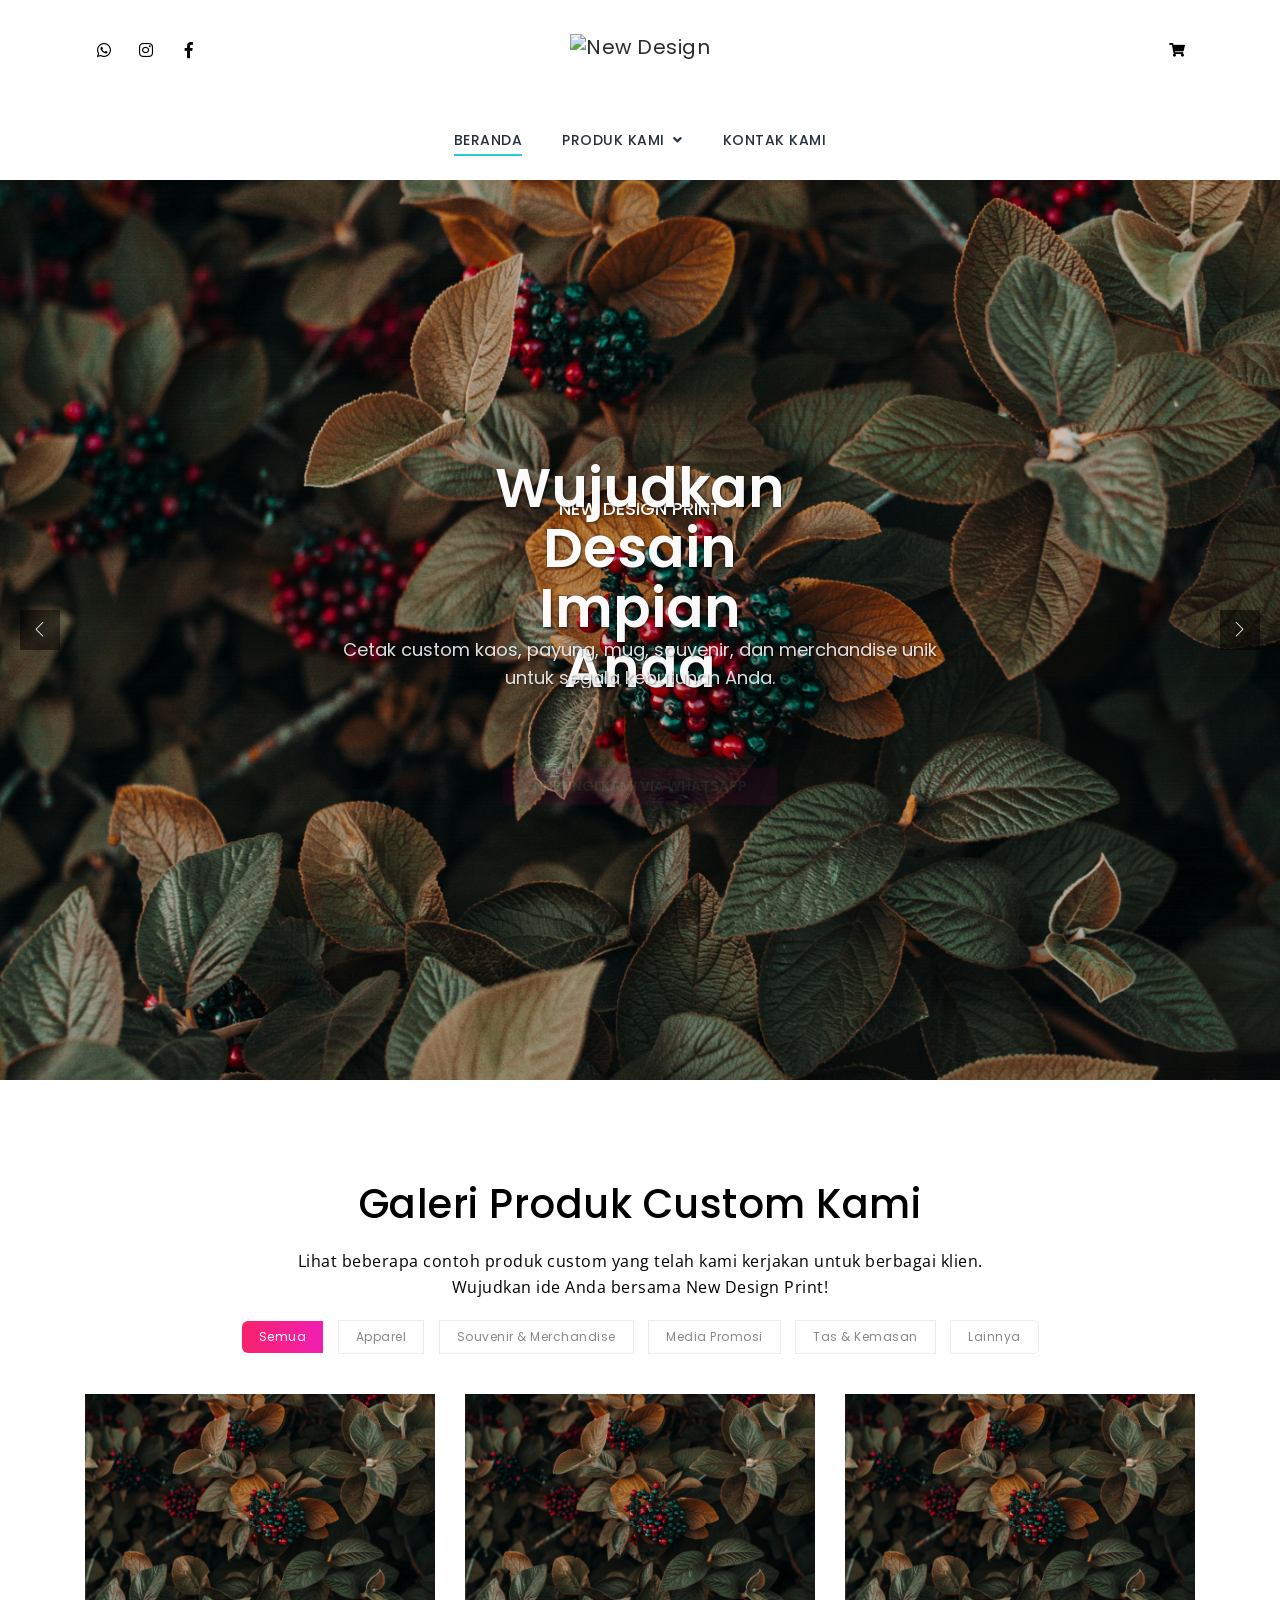
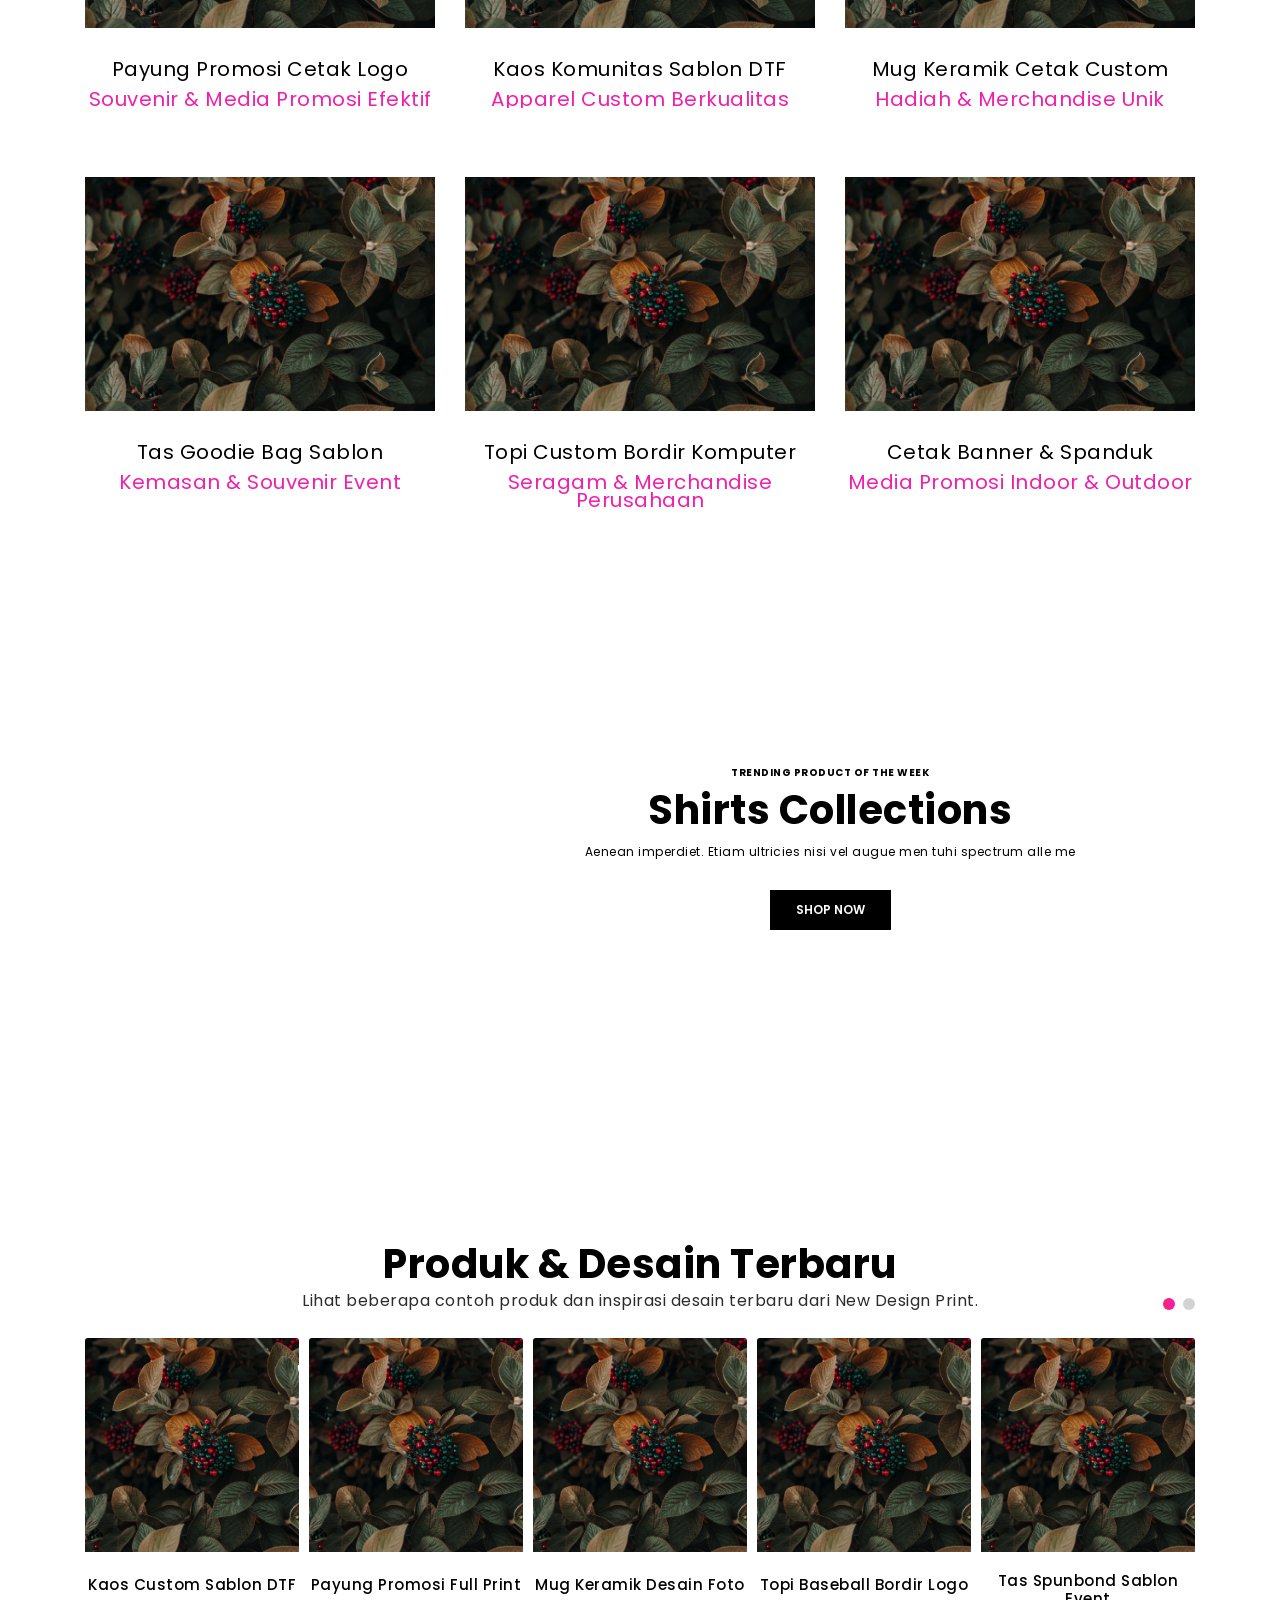
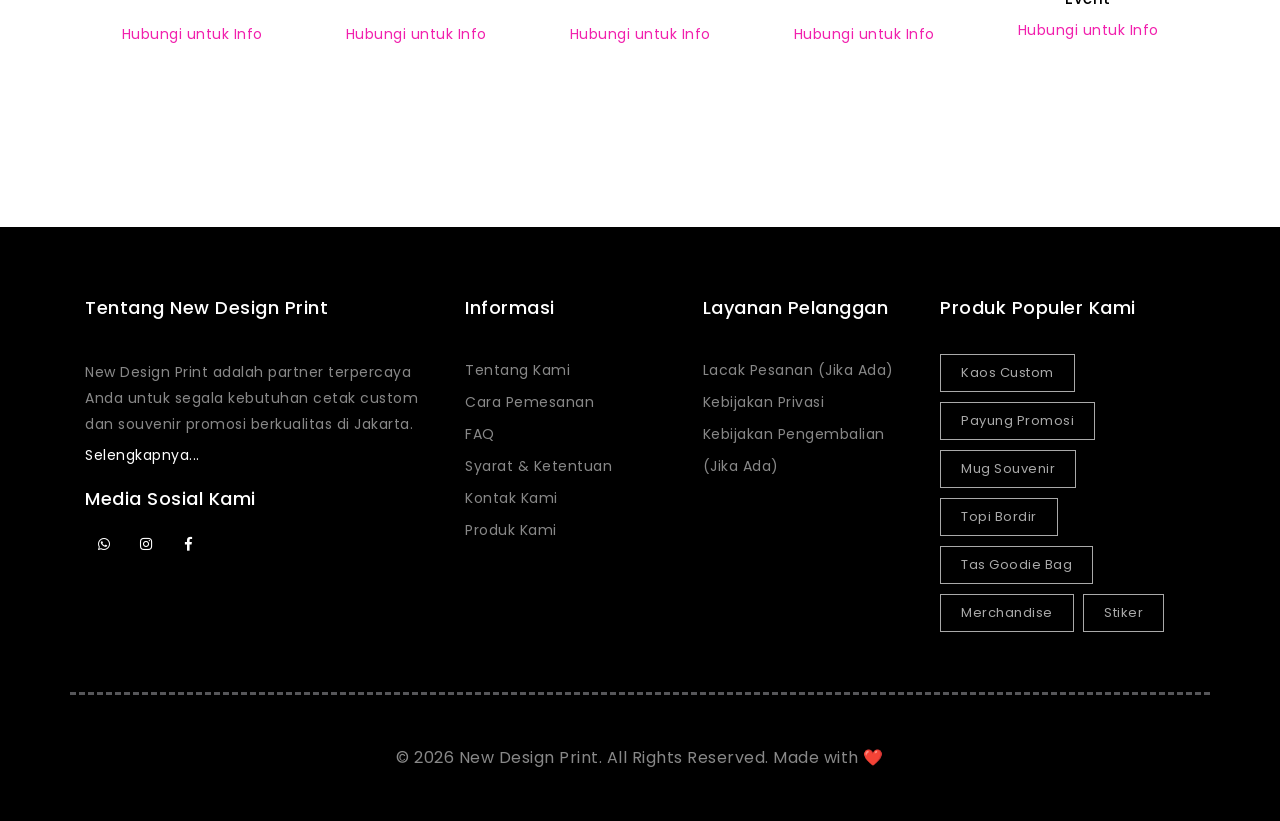
==== index.html @ c44d50d8 "d" ====
<!DOCTYPE html>
<html lang="en">
  <head>
    <!-- Meta Tags -->
    <meta charset="utf-8" />
    <meta
      content="width=device-width, initial-scale=1, shrink-to-fit=no"
      name="viewport"
    />
    <!-- Author -->
    <meta name="author" content="Themes Industry" />
    <!-- description -->
    <meta
      name="description"
      content="MegaOne is a highly creative, modern, visually stunning and Bootstrap responsive multipurpose studio and portfolio HTML5 template with 8 ready home page demos."
    />
    <!-- keywords -->
    <meta
      name="keywords"
      content="Creative, modern, clean, bootstrap responsive, html5, css3, portfolio, blog, studio, templates, multipurpose, one page, corporate, start-up, studio, branding, designer, freelancer, carousel, parallax, photography, studio, masonry, grid, faq"
    />
    <!-- Page Title -->
    <title>Women Store | MegaOne HTML5 Template</title>
    <!-- Favicon -->
    <link rel="icon" href="shop/img/favicon.ico" />
    <!-- Bundle -->
    <link rel="stylesheet" href="vendor/css/bundle.min.css" />
    <!-- Plugin Css -->
    <link rel="stylesheet" href="vendor/css/jquery.fancybox.min.css" />
    <link rel="stylesheet" href="vendor/css/owl.carousel.min.css" />
    <link rel="stylesheet" href="vendor/css/swiper.min.css" />
    <link rel="stylesheet" href="vendor/css/cubeportfolio.min.css" />
    <link rel="stylesheet" href="vendor/css/wow.css" />
    <link rel="stylesheet" href="vendor/css/LineIcons.min.css" />
    <link rel="stylesheet" href="shop/css/nouislider.min.css" />
    <link rel="stylesheet" href="shop/css/range-slider.css" />
    <!-- Slider Setting Css  -->
    <link rel="stylesheet" href="shop/css/settings.css" />
    <!-- Mega Menu  -->
    <link rel="stylesheet" href="shop/css/megamenu.css" />
    <!-- StyleSheet  -->
    <link rel="stylesheet" href="shop/css/style.css" />
    <!-- Custom Css  -->
    <link rel="stylesheet" href="shop/css/custom.css" />
  </head>
  <body>
    <a class="scroll-top-arrow" href="javascript:void(0);"
      ><i class="fa fa-angle-up"></i
    ></a>

    <!--START LOADER-->
    <div class="loader1">
      <div class="loader-inner">
        <div id="preloader">
          <div id="loader"></div>
        </div>
      </div>
    </div>
    <!--END LOADER-->

    <!-- START HEADER NAVIGATION -->
    <div class="header-area">
      <div class="container">
        <div class="row upper-nav">
          <div class="col-3 nav-icon pt-3">
            <ul class="social-icons-simple text-left">
              <li>
                <a
                  href="https://wa.me/+6285156615269"
                  target="_blank"
                  class="whatsapp-bg-hvr"
                  ><i class="fab fa-whatsapp" aria-hidden="true"></i
                ></a>
              </li>
              <li>
                <a
                  href="LINK_INSTAGRAM_ANDA"
                  target="_blank"
                  class="instagram-bg-hvr"
                  ><i class="fab fa-instagram" aria-hidden="true"></i
                ></a>
              </li>
              <li>
                <a
                  href="LINK_FACEBOOK_ANDA"
                  target="_blank"
                  class="facebook-bg-hvr"
                  ><i class="fab fa-facebook-f" aria-hidden="true"></i
                ></a>
              </li>
            </ul>
          </div>
          <div class="col-6 text-center nav-logo pt-3">
            <a href="../index.html" class="navbar-brand"
              ><img
                src="../img/logo-new-design-print.png"
                alt="New Design Print Logo"
                style="max-height: 50px"
            /></a>
          </div>

          <div
            class="col-3 nav-utility text-right d-flex justify-content-end align-items-center pt-3"
          >
            <div class="manage-icons d-inline-block">
              <ul>
                <!-- <li class="d-inline-block">
                  <a
                    id="add_search_box"
                    href="javascript:void(0);"
                    title="Cari Produk"
                    ><i class="fas fa-search search-sidebar-hover"></i
                  ></a>
                </li> -->
                <li class="d-inline-block mini-menu-card" id="mini-menu-card">
                  <a
                    class="nav-link collapsePagesSideMenu"
                    data-toggle="collapse"
                    href="#sideNavPages4"
                    title="Lihat Pesanan Anda"
                  >
                    <i
                      style="font-size: 0.875rem"
                      class="fas fa-shopping-cart"
                    ></i>
                  </a>
                  <div
                    id="sideNavPages4"
                    class="collapse sideNavPages shopping-cart"
                  >
                    <i class="fas fa-caret-up mini-cart-caret"></i>
                    <div class="mini-cart-header text-left">
                      <h4>Ringkasan Pesanan Custom</h4>
                    </div>
                    <div class="mini-cart-body">
                      <div class="inner-card">
                        <div class="media">
                          <div class="img-holder ml-1 mr-2">
                            <a href="#"
                              ><img
                                src="shop/img/img_1.jpg"
                                class="align-self-center"
                                alt="Payung Custom Mini"
                            /></a>
                          </div>
                          <div class="media-body mt-auto mb-auto">
                            <h5 class="name">
                              <a href="#">Payung Lipat Custom</a>
                            </h5>
                            <p class="category">Desain Sesuai Keinginan</p>
                            <p class="price">
                              <span>Rp 75.000</span> (x1)
                              <a href="#" title="Hapus Item">
                                <i class="fa fa-trash dustbin"></i
                              ></a>
                            </p>
                          </div>
                        </div>
                        <div class="media">
                          <div class="img-holder ml-1 mr-2">
                            <a href="#"
                              ><img
                                src="shop/img/img_1.jpg"
                                class="align-self-center"
                                alt="Kaos Custom Mini"
                            /></a>
                          </div>
                          <div class="media-body mt-auto mb-auto">
                            <h5 class="name">
                              <a href="#">Kaos Sablon Satuan</a>
                            </h5>
                            <p class="category">Print DTF Full Color</p>
                            <p class="price">
                              <span>Rp 85.000</span> (x1)
                              <a href="#" title="Hapus Item">
                                <i class="fa fa-trash dustbin"></i
                              ></a>
                            </p>
                          </div>
                        </div>
                      </div>
                    </div>
                    <div class="mini-cart-footer">
                      <div class="subtotal text-center">
                        <span class="total-title">Total Estimasi: </span>
                        <span class="total-price">
                          <span class="Price-amount"> Rp 160.000</span>
                        </span>
                      </div>
                      <div class="actions text-center">
                        <a
                          href="https://wa.me/+6285156615269?text=Halo%20New%20Design%20Print%2C%20saya%20ingin%20melanjutkan%20pemesanan%20dari%20ringkasan%20di%20website%20Anda."
                          target="_blank"
                          class="btn pink-gradient-btn-into-transparent"
                          yo
                          >Lanjut ke WhatsApp</a
                        >
                      </div>
                    </div>
                  </div>
                </li>
              </ul>
            </div>
          </div>

          <div class="col-12 nav-mega">
            <header class="site-header" id="header">
              <nav class="navbar navbar-expand-md static-nav">
                <div class="container position-relative megamenu-custom">
                  <a
                    class="navbar-brand center-brand d-md-none"
                    href="../index.html"
                  >
                    <img
                      src="../img/logo-new-design-print.png"
                      alt="New Design Print Logo"
                      class="logo-scrolled"
                    />
                  </a>
                  <div class="collapse navbar-collapse">
                    <ul class="navbar-nav ml-auto mr-auto">
                      <li class="nav-item">
                        <a class="nav-link active" href="../index.html"
                          >BERANDA</a
                        >
                      </li>
                      <li class="nav-item dropdown static">
                        <a
                          class="nav-link dropdown-toggle"
                          href="javascript:void(0)"
                          data-toggle="dropdown"
                          aria-haspopup="true"
                          aria-expanded="false"
                        >
                          PRODUK KAMI
                        </a>
                        <ul class="dropdown-menu megamenu flexable-megamenu">
                          <li>
                            <div class="container">
                              <div class="row">
                                <div
                                  class="col-lg-3 col-md-6 col-sm-12 mengmenu_border"
                                >
                                  <h5 class="dropdown-title">Apparel Custom</h5>
                                  <ul>
                                    <li>
                                      <i
                                        class="lni-angle-double-right right-arrow"
                                      ></i
                                      ><a
                                        class="dropdown-item"
                                        href="produk-kaos.html"
                                        >Kaos & T-Shirt</a
                                      >
                                    </li>
                                    <li>
                                      <i
                                        class="lni-angle-double-right right-arrow"
                                      ></i
                                      ><a
                                        class="dropdown-item"
                                        href="produk-polo.html"
                                        >Polo Shirt</a
                                      >
                                    </li>
                                    <li>
                                      <i
                                        class="lni-angle-double-right right-arrow"
                                      ></i
                                      ><a
                                        class="dropdown-item"
                                        href="produk-jaket.html"
                                        >Jaket & Hoodie</a
                                      >
                                    </li>
                                    <li>
                                      <i
                                        class="lni-angle-double-right right-arrow"
                                      ></i
                                      ><a
                                        class="dropdown-item"
                                        href="produk-topi.html"
                                        >Topi Custom</a
                                      >
                                    </li>
                                  </ul>
                                  <h5 class="dropdown-title mt-3">Aksesoris</h5>
                                  <ul>
                                    <li>
                                      <i
                                        class="lni-angle-double-right right-arrow"
                                      ></i
                                      ><a
                                        class="dropdown-item"
                                        href="produk-tas.html"
                                        >Tas & Goodie Bag</a
                                      >
                                    </li>
                                    <li>
                                      <i
                                        class="lni-angle-double-right right-arrow"
                                      ></i
                                      ><a
                                        class="dropdown-item"
                                        href="produk-lanyard.html"
                                        >Lanyard & ID Card</a
                                      >
                                    </li>
                                  </ul>
                                </div>
                                <div
                                  class="col-lg-3 col-md-6 col-sm-12 mengmenu_border"
                                >
                                  <h5 class="dropdown-title">
                                    Souvenir & Merchandise
                                  </h5>
                                  <ul>
                                    <li>
                                      <i
                                        class="lni-angle-double-right right-arrow"
                                      ></i
                                      ><a
                                        class="dropdown-item"
                                        href="produk-payung.html"
                                        >Payung Custom</a
                                      >
                                    </li>
                                    <li>
                                      <i
                                        class="lni-angle-double-right right-arrow"
                                      ></i
                                      ><a
                                        class="dropdown-item"
                                        href="produk-mug.html"
                                        >Mug & Tumbler</a
                                      >
                                    </li>
                                    <li>
                                      <i
                                        class="lni-angle-double-right right-arrow"
                                      ></i
                                      ><a
                                        class="dropdown-item"
                                        href="produk-pulpen.html"
                                        >Pulpen Promosi</a
                                      >
                                    </li>
                                    <li>
                                      <i
                                        class="lni-angle-double-right right-arrow"
                                      ></i
                                      ><a
                                        class="dropdown-item"
                                        href="produk-gantungan-kunci.html"
                                        >Gantungan Kunci</a
                                      >
                                    </li>
                                  </ul>
                                  <h5 class="dropdown-title mt-3">
                                    Cetak Lainnya
                                  </h5>
                                  <ul>
                                    <li>
                                      <i
                                        class="lni-angle-double-right right-arrow"
                                      ></i
                                      ><a
                                        class="dropdown-item"
                                        href="produk-stiker.html"
                                        >Stiker & Label</a
                                      >
                                    </li>
                                    <li>
                                      <i
                                        class="lni-angle-double-right right-arrow"
                                      ></i
                                      ><a
                                        class="dropdown-item"
                                        href="produk-banner.html"
                                        >Banner & Spanduk</a
                                      >
                                    </li>
                                  </ul>
                                </div>
                                <div class="col-lg-6 col-md-12 col-sm-12">
                                  <h5 class="dropdown-title text-left">
                                    Produk Unggulan
                                  </h5>
                                  <div class="carousel-menu mt-4">
                                    <div
                                      class="featured-megamenu-carousel owl-carousel owl-theme"
                                    >
                                      <div class="item">
                                        <a href="produk-payung.html"
                                          ><img
                                            src="../img/promo/unggulan-payung.jpg"
                                            alt="Custom Payung"
                                        /></a>
                                      </div>
                                      <div class="item">
                                        <a href="produk-kaos.html"
                                          ><img
                                            src="../img/promo/unggulan-kaos.jpg"
                                            alt="Custom Kaos"
                                        /></a>
                                      </div>
                                      <div class="item">
                                        <a href="produk-mug.html"
                                          ><img
                                            src="../img/promo/unggulan-mug.jpg"
                                            alt="Custom Mug"
                                        /></a>
                                      </div>
                                    </div>
                                    <i
                                      class="lni-chevron-left ini-customPrevBtn"
                                    ></i>
                                    <i
                                      class="lni-chevron-right ini-customNextBtn"
                                    ></i>
                                  </div>
                                  <p class="mt-4 megamenu-slider-para">
                                    Temukan berbagai produk custom berkualitas
                                    untuk kebutuhan promosi dan personal Anda.
                                  </p>
                                  <a
                                    href="shop/product-listing.html"
                                    class="btn trans-pink-color-gradient-btn slider-btn text-left"
                                    >Lihat Katalog</a
                                  >
                                </div>
                              </div>
                            </div>
                          </li>
                        </ul>
                      </li>
                      <li class="nav-item">
                        <a class="nav-link" href="shop/contact.html"
                          >KONTAK KAMI</a
                        >
                      </li>
                    </ul>
                  </div>
                  <a
                    href="javascript:void(0)"
                    class="d-inline-block sidemenu_btn d-lg-none d-md-block"
                    id="sidemenu_toggle"
                  >
                    <span></span> <span></span> <span></span>
                  </a>
                </div>
              </nav>

              <div class="side-menu opacity-0 gradient-bg">
                <div class="inner-wrapper">
                  <span
                    class="btn-close btn-close-no-padding"
                    id="btn_sideNavClose"
                    ><i></i><i></i
                  ></span>
                  <nav class="side-nav w-100">
                    <ul class="navbar-nav">
                      <li class="nav-item">
                        <a class="nav-link" href="../index.html"
                          >BERANDA</a
                        >
                      </li>
                      <li class="nav-item">
                        <a
                          class="nav-link collapsePagesSideMenu"
                          data-toggle="collapse"
                          href="#sideNavProdukKami"
                          >PRODUK KAMI <i class="fas fa-chevron-down"></i
                        ></a>
                        <div
                          id="sideNavProdukKami"
                          class="collapse sideNavPages"
                        >
                          <ul class="navbar-nav mt-2">
                            <li class="nav-item">
                              <h5 class="sub-title">Apparel</h5>
                            </li>
                            <li>
                              <a class="nav-link" href="produk-kaos.html"
                                >Kaos & T-Shirt</a
                              >
                            </li>
                            <li>
                              <a class="nav-link" href="produk-polo.html"
                                >Polo Shirt</a
                              >
                            </li>
                            <li class="nav-item">
                              <h5 class="sub-title mt-2">Souvenir</h5>
                            </li>
                            <li>
                              <a class="nav-link" href="produk-mug.html"
                                >Mug & Tumbler</a
                              >
                            </li>
                            <li>
                              <a class="nav-link" href="produk-payung.html"
                                >Payung Custom</a
                              >
                            </li>
                            <li>
                              <a class="nav-link" href="product-listing.html"
                                >Lihat Semua...</a
                              >
                            </li>
                          </ul>
                        </div>
                      </li>
                      <li class="nav-item">
                        <a class="nav-link" href="cara-pesan.html"
                          >CARA PESAN</a
                        >
                      </li>
                      <li class="nav-item">
                        <a class="nav-link" href="portofolio.html"
                          >PORTOFOLIO</a
                        >
                      </li>
                      <li class="nav-item">
                        <a
                          class="nav-link collapsePagesSideMenu"
                          data-toggle="collapse"
                          href="#sideNavInfoKami"
                          >INFO KAMI <i class="fas fa-chevron-down"></i
                        ></a>
                        <div id="sideNavInfoKami" class="collapse sideNavPages">
                          <ul class="navbar-nav">
                            <li>
                              <a class="nav-link" href="tentang-kami.html"
                                >Tentang Kami</a
                              >
                            </li>
                            <li><a class="nav-link" href="faq.html">FAQ</a></li>
                          </ul>
                        </div>
                      </li>
                      <li class="nav-item">
                        <a class="nav-link active" href="shop/contact.html"
                          >KONTAK KAMI</a
                        >
                      </li>
                    </ul>
                  </nav>
                  <div class="side-footer w-100">
                    <ul class="social-icons-simple white top40">
                      <li>
                        <a
                          class="whatsapp-bg-hvr"
                          href="https://wa.me/+6285156615269"
                          target="_blank"
                          ><i class="fab fa-whatsapp"></i
                        ></a>
                      </li>
                      <li>
                        <a
                          class="instagram-bg-hvr"
                          href="LINK_INSTAGRAM_ANDA"
                          target="_blank"
                          ><i class="fab fa-instagram"></i
                        ></a>
                      </li>
                      <li>
                        <a
                          class="facebook-bg-hvr"
                          href="LINK_FACEBOOK_ANDA"
                          target="_blank"
                          ><i class="fab fa-facebook-f"></i
                        ></a>
                      </li>
                    </ul>
                    <p class="whitecolor">
                      &copy; <span id="year_footer"></span> New Design Print.
                    </p>
                  </div>
                </div>
              </div>
              <div id="close_side_menu" class="tooltip"></div>
            </header>
          </div>
        </div>
      </div>
    </div>
    <!-- END HEADER NAVIGATION -->

    <!--SLIDER START-->
    <div class="slider">
      <div
        id="rev_slider_1_1_wrapper"
        class="rev_slider_wrapper fullscreen-container"
        data-alias="slider-shop"
        data-source="gallery"
        style="background: rgba(255, 255, 255, 0); padding: 0px"
      >
        <div
          id="rev_slider_1_1"
          class="rev_slider fullscreenbanner"
          style="display: none"
          data-version="5.4.8.1"
        >
          <ul>
            <li
              data-index="rs-3"
              data-transition="fade"
              data-slotamount="default"
              data-hideafterloop="0"
              data-hideslideonmobile="off"
              data-easein="default"
              data-easeout="default"
              data-masterspeed="300"
              data-thumb="shop/img/img_1.jpg"
              data-rotate="0"
              data-saveperformance="off"
              data-title="Produk Custom Berkualitas"
              data-description="New Design Print - Solusi Cetak Custom Anda"
            >
              <img
                src="shop/img/img_1.jpg"
                data-bgposition="center center"
                data-bgfit="cover"
                data-bgrepeat="no-repeat"
                data-bgparallax="off"
                class="rev-slidebg"
                alt="New Design Print - Produk Custom Unggulan"
                data-no-retina
              />
              <div
                class="tp-caption tp-resizeme rs-parallaxlevel-2"
                id="slide-3-layer-1"
                data-x="['center','center','center','center']"
                data-hoffset="['0','0','0','0']"
                data-y="['middle','middle','middle','middle']"
                data-voffset="['-120','-115','-114','-114']"
                data-fontsize="['18','16','16','14']"
                data-width="none"
                data-height="none"
                data-whitespace="nowrap"
                data-type="text"
                data-responsive_offset="on"
                data-frames='[{"delay":10,"speed":2000,"frame":"0","from":"y:[-100%];z:0;rX:0deg;rY:0;rZ:0;sX:1;sY:1;skX:0;skY:0;","mask":"x:0px;y:0px;s:inherit;e:inherit;","to":"o:1;","ease":"Power3.easeInOut"},{"delay":"wait","speed":280,"frame":"999","to":"opacity:0;","ease":"Power3.easeInOut"}]'
                data-textAlign="['center','center','center','center']"
                style="
                  z-index: 5;
                  white-space: nowrap;
                  font-weight: 500;
                  color: #ffffff; /* Warna kontras dengan background gelap */
                  font-family: 'Poppins', sans-serif;
                  text-shadow: 1px 1px 3px rgba(0, 0, 0, 0.5); /* Bayangan agar lebih terbaca */
                "
              >
                NEW DESIGN PRINT
              </div>

              <div
                class="tp-caption tp-resizeme rs-parallaxlevel-3"
                id="slide-3-layer-2"
                data-x="['center','center','center','center']"
                data-hoffset="['0','0','0','0']"
                data-y="['middle','middle','middle','middle']"
                data-voffset="['-52','-52','-52','-52']"
                data-fontsize="['55','50','45','35']"
                data-lineheight="['60','55','50','40']"
                data-width="['auto']"
                data-height="none"
                data-whitespace="normal"
                data-type="text"
                data-responsive_offset="on"
                data-frames='[{"delay":10,"speed":2000,"frame":"0","from":"z:0;rX:0;rY:0;rZ:0;sX:0.9;sY:0.9;skX:0;skY:0;opacity:0;","to":"o:1;","ease":"Power2.easeOut"},{"delay":"wait","speed":280,"frame":"999","to":"opacity:0;","ease":"Power3.easeInOut"}]'
                data-textAlign="['center','center','center','center']"
                style="
                  z-index: 6;
                  font-weight: 600; /* Lebih tebal */
                  color: #ffffff;
                  font-family: 'Poppins', sans-serif;
                  text-shadow: 1px 1px 3px rgba(0, 0, 0, 0.7); /* Bayangan lebih kuat */
                "
              >
                Wujudkan Desain Impian Anda
              </div>

              <div
                class="tp-caption tp-resizeme rs-parallaxlevel-2"
                id="slide-3-layer-3"
                data-x="['center','center','center','center']"
                data-hoffset="['0','0','0','0']"
                data-y="['middle','middle','middle','middle']"
                data-voffset="['25','25','20','15']"
                data-fontsize="['18','16','15','14']"
                data-lineheight="['28','26','24','22']"
                data-width="['600','500','400','300']"
                data-height="none"
                data-whitespace="normal"
                data-type="text"
                data-responsive_offset="on"
                data-frames='[{"delay":10,"speed":2000,"frame":"0","from":"y:[100%];z:0;rX:0deg;rY:0;rZ:0;sX:1;sY:1;skX:0;skY:0;opacity:0;","mask":"x:0px;y:[100%];s:inherit;e:inherit;","to":"o:1;","ease":"Power2.easeInOut"},{"delay":"wait","speed":280,"frame":"999","to":"opacity:0;","ease":"Power3.easeInOut"}]'
                data-textAlign="['center','center','center','center']"
                style="
                  z-index: 7;
                  font-weight: 400;
                  color: #f0f0f0; /* Warna sedikit beda dari judul */
                  font-family: 'Poppins', sans-serif;
                  text-shadow: 1px 1px 2px rgba(0, 0, 0, 0.5);
                "
              >
                Cetak custom kaos, payung, mug, souvenir, dan merchandise unik
                untuk segala kebutuhan Anda.
              </div>

              <div
                class="tp-caption rev-btn rs-parallaxlevel-2"
                id="slide-3-layer-4"
                data-x="['center','center','center','center']"
                data-hoffset="['0','0','0','0']"
                data-y="['middle','middle','middle','middle']"
                data-voffset="['110','110','100','90']"
                data-width="none"
                data-height="none"
                data-whitespace="nowrap"
                data-type="button"
                data-actions='[{"event":"click","action":"simplelink","target":"_blank","url":"https://wa.me/+6285156615123?text=Halo%20New%20Design%20Print%2C%20saya%20mau%20konsultasi%20produk%20custom."}]'
                data-responsive_offset="on"
                data-frames='[{"delay":1000,"speed":1500,"frame":"0","from":"y:50px;opacity:0;","to":"o:1;","ease":"Power3.easeInOut"},{"delay":"wait","speed":280,"frame":"999","to":"opacity:0;","ease":"Power3.easeInOut"},{"frame":"hover","speed":"300","ease":"Power1.easeInOut","to":"o:1;rX:0;rY:0;rZ:0;z:0;","style":"c:rgba(255,255,255,1);bg:#007bff;bc:transparent;"}]'
                data-textAlign="['center','center','center','center']"
                style="
                  z-index: 11;
                  white-space: nowrap;
                  font-size: 14px; /* Ukuran font tombol */
                  line-height: 1; /* Hapus line-height aneh */
                  font-weight: 600;
                  color: #ffffff;
                  font-family: Poppins;
                  background-color: #e6007e; /* Warna Primer Khas Anda (contoh) */
                  padding: 12px 30px; /* Padding tombol */
                  border-radius: 5px; /* Sudut tombol */
                  cursor: pointer;
                "
              >
                HUBUNGI KAMI VIA WHATSAPP
              </div>
            </li>

            <li
              data-index="rs-2"
              data-transition="fade"
              data-slotamount="default"
              data-hideafterloop="0"
              data-hideslideonmobile="off"
              data-easein="default"
              data-easeout="default"
              data-masterspeed="300"
              data-thumb="shop/img/banner-placeholder-2.jpg"
              data-rotate="0"
              data-saveperformance="off"
              data-title="Layanan Cetak Unggulan"
              data-description="Kualitas Terbaik, Proses Cepat"
            >
              <img
                src="shop/img/banner-placeholder-2.jpg"
                alt="New Design Print - Layanan Cetak DTF dan Bordir"
                data-bgposition="center center"
                data-bgfit="cover"
                data-bgrepeat="no-repeat"
                data-bgparallax="off"
                class="rev-slidebg"
                data-no-retina
              />
              <div
                class="tp-caption tp-resizeme"
                id="slide-2-layer-1"
                data-x="['left','left','center','center']"
                data-hoffset="['50','50','0','0']"
                data-y="['middle','middle','middle','middle']"
                data-voffset="['-120','-115','-110','-110']"
                data-fontsize="['18','16','16','14']"
                style="
                  color: #333333;
                  text-shadow: 1px 1px 2px rgba(255, 255, 255, 0.7);
                "
              >
                KUALITAS & KECEPATAN
              </div>
              <div
                class="tp-caption tp-resizeme"
                id="slide-2-layer-2"
                data-x="['left','left','center','center']"
                data-hoffset="['50','50','0','0']"
                data-y="['middle','middle','middle','middle']"
                data-voffset="['-52','-52','-50','-50']"
                data-fontsize="['55','50','45','35']"
                data-lineheight="['60','55','50','40']"
                data-whitespace="normal"
                data-width="['600','500','400','300']"
                style="
                  color: #111111;
                  font-weight: bold;
                  text-shadow: 1px 1px 2px rgba(255, 255, 255, 0.5);
                "
              >
                CETAK DTF & BORDIR KOMPUTER
              </div>
              <div
                class="tp-caption tp-resizeme"
                id="slide-2-layer-3"
                data-x="['left','left','center','center']"
                data-hoffset="['50','50','0','0']"
                data-y="['middle','middle','middle','middle']"
                data-voffset="['45','45','30','30']"
                data-fontsize="['18','16','15','14']"
                data-lineheight="['28','26','24','22']"
                data-whitespace="normal"
                data-width="['500','400','350','280']"
                style="
                  color: #444444;
                  text-shadow: 1px 1px 1px rgba(255, 255, 255, 0.7);
                "
              >
                Hasil presisi tinggi untuk kaos, polo, jaket, topi, dan material
                lainnya. Cocok untuk brand Anda.
              </div>
              <div
                class="tp-caption rev-btn"
                id="slide-2-layer-4"
                data-x="['left','left','center','center']"
                data-hoffset="['50','50','0','0']"
                data-y="['middle','middle','middle','middle']"
                data-voffset="['130','130','110','100']"
                data-type="button"
                data-actions='[{"event":"click","action":"simplelink","target":"_self","url":"portofolio.html"}]'
                data-responsive_offset="on"
                data-frames='[{"delay":1000,"speed":1500,"frame":"0","from":"y:50px;opacity:0;","to":"o:1;","ease":"Power3.easeInOut"},{"delay":"wait","speed":280,"frame":"999","to":"opacity:0;","ease":"Power3.easeInOut"},{"frame":"hover","speed":"300","ease":"Power1.easeInOut","to":"o:1;rX:0;rY:0;rZ:0;z:0;","style":"c:rgba(255,255,255,1);bg:#333;bc:transparent;"}]'
                style="
                  z-index: 11;
                  white-space: nowrap;
                  font-size: 14px;
                  line-height: 1;
                  font-weight: 600;
                  color: #ffffff;
                  font-family: Poppins;
                  background-color: #28a745; /* Warna sekunder (contoh) */
                  padding: 12px 30px;
                  border-radius: 5px;
                  cursor: pointer;
                "
              >
                LIHAT PORTOFOLIO KAMI
              </div>
            </li>

            <li
              data-index="rs-4"
              data-transition="fade"
              data-slotamount="default"
              data-hideafterloop="0"
              data-hideslideonmobile="off"
              data-easein="default"
              data-easeout="default"
              data-masterspeed="300"
              data-thumb="shop/img/banner-placeholder-3.jpg"
              data-rotate="0"
              data-saveperformance="off"
              data-title="Promosi Bisnis Anda"
              data-description="Merchandise Custom untuk Branding"
            >
              <img
                src="shop/img/banner-placeholder-3.jpg"
                alt="New Design Print - Merchandise untuk Promosi Bisnis"
                data-bgposition="center center"
                data-bgfit="cover"
                data-bgrepeat="no-repeat"
                data-bgparallax="off"
                class="rev-slidebg"
                data-no-retina
              />
              <div
                class="tp-caption tp-resizeme"
                id="slide-4-layer-1"
                data-x="['center']"
                data-hoffset="['0']"
                data-y="['middle']"
                data-voffset="['-100']"
                data-fontsize="['20','18','16','14']"
                style="
                  color: #333;
                  text-align: center;
                  text-shadow: 0 0 5px #fff;
                "
                data-frames='[{"delay":500,"speed":1000,"frame":"0","from":"y:-50px;opacity:0;","to":"o:1;","ease":"Power3.easeInOut"},{"delay":"wait","speed":300,"frame":"999","to":"opacity:0;","ease":"Power3.easeInOut"}]'
              >
                TINGKATKAN BRANDING BISNIS ANDA
              </div>
              <div
                class="tp-caption tp-resizeme"
                id="slide-4-layer-2"
                data-x="['center']"
                data-hoffset="['0']"
                data-y="['middle']"
                data-voffset="['-30']"
                data-fontsize="['50','45','40','30']"
                data-lineheight="['55','50','45','35']"
                style="
                  color: #000;
                  font-weight: bold;
                  text-align: center;
                  text-shadow: 0 0 8px #fff;
                "
                data-frames='[{"delay":800,"speed":1000,"frame":"0","from":"opacity:0;","to":"o:1;","ease":"Power2.easeOut"},{"delay":"wait","speed":300,"frame":"999","to":"opacity:0;","ease":"Power3.easeInOut"}]'
              >
                Merchandise Custom Kreatif
              </div>
              <div
                class="tp-caption tp-resizeme"
                id="slide-4-layer-3"
                data-x="['center']"
                data-hoffset="['0']"
                data-y="['middle']"
                data-voffset="['50']"
                data-fontsize="['18','16','15','13']"
                data-lineheight="['28','26','24','20']"
                data-width="['600','500','400','280']"
                style="
                  color: #333;
                  text-align: center;
                  text-shadow: 0 0 5px #fff;
                "
                data-frames='[{"delay":1100,"speed":1000,"frame":"0","from":"y:50px;opacity:0;","to":"o:1;","ease":"Power3.easeInOut"},{"delay":"wait","speed":300,"frame":"999","to":"opacity:0;","ease":"Power3.easeInOut"}]'
              >
                Dari pulpen, USB, hingga paket souvenir eksklusif untuk klien
                dan karyawan.
              </div>
              <div
                class="tp-caption rev-btn"
                id="slide-4-layer-4"
                data-x="['center']"
                data-hoffset="['0']"
                data-y="['middle']"
                data-voffset="['130']"
                data-type="button"
                data-actions='[{"event":"click","action":"simplelink","target":"_self","url":"kontak.html#form-penawaran"}]'
                data-frames='[{"delay":1400,"speed":1000,"frame":"0","from":"opacity:0;","to":"o:1;","ease":"Power3.easeInOut"},{"delay":"wait","speed":300,"frame":"999","to":"opacity:0;","ease":"Power3.easeInOut"},{"frame":"hover","speed":"300","ease":"Power1.easeInOut","to":"o:1;rX:0;rY:0;rZ:0;z:0;","style":"c:rgba(255,255,255,1);bg:#555;bc:transparent;"}]'
                style="
                  z-index: 8;
                  background-color: #17a2b8;
                  color: #fff;
                  padding: 12px 30px;
                  border-radius: 5px;
                  font-weight: 600;
                  font-family: Poppins;
                  cursor: pointer;
                "
              >
                MINTA PENAWARAN
              </div>
            </li>

            <li
              data-index="rs-1"
              data-transition="fade"
              data-slotamount="default"
              data-hideafterloop="0"
              data-hideslideonmobile="off"
              data-easein="default"
              data-easeout="default"
              data-masterspeed="300"
              data-thumb="shop/img/img_1.jpg"
              data-rotate="0"
              data-saveperformance="off"
              data-title="Jaminan Kualitas Cetak"
              data-description="Kepuasan Pelanggan Prioritas Kami"
            >
              <img
                src="shop/img/img_1.jpg"
                alt="New Design Print - Jaminan Kualitas"
                data-bgposition="center center"
                data-bgfit="cover"
                data-bgrepeat="no-repeat"
                data-bgparallax="off"
                class="rev-slidebg"
                data-no-retina
              />
              <div
                class="tp-caption tp-resizeme"
                id="slide-1-layer-1"
                data-x="['center']"
                data-hoffset="['0']"
                data-y="['middle']"
                data-voffset="['-100']"
                data-fontsize="['20','18','16','14']"
                style="
                  color: #fff;
                  text-align: center;
                  text-shadow: 1px 1px 3px rgba(0, 0, 0, 0.5);
                "
                data-frames='[{"delay":500,"speed":1000,"frame":"0","from":"y:-50px;opacity:0;","to":"o:1;","ease":"Power3.easeInOut"},{"delay":"wait","speed":300,"frame":"999","to":"opacity:0;","ease":"Power3.easeInOut"}]'
              >
                NEW DESIGN PRINT
              </div>
              <div
                class="tp-caption tp-resizeme"
                id="slide-1-layer-2"
                data-x="['center']"
                data-hoffset="['0']"
                data-y="['middle']"
                data-voffset="['-30']"
                data-fontsize="['50','45','40','30']"
                data-lineheight="['55','50','45','35']"
                style="
                  color: #fff;
                  font-weight: bold;
                  text-align: center;
                  text-shadow: 1px 1px 3px rgba(0, 0, 0, 0.7);
                "
                data-frames='[{"delay":800,"speed":1000,"frame":"0","from":"opacity:0;","to":"o:1;","ease":"Power2.easeOut"},{"delay":"wait","speed":300,"frame":"999","to":"opacity:0;","ease":"Power3.easeInOut"}]'
              >
                Kualitas Terbaik, Harga Bersaing
              </div>
              <div
                class="tp-caption tp-resizeme"
                id="slide-1-layer-3"
                data-x="['center']"
                data-hoffset="['0']"
                data-y="['middle']"
                data-voffset="['50']"
                data-fontsize="['18','16','15','13']"
                data-lineheight="['28','26','24','20']"
                data-width="['600','500','400','280']"
                style="
                  color: #f0f0f0;
                  text-align: center;
                  text-shadow: 1px 1px 2px rgba(0, 0, 0, 0.5);
                "
                data-frames='[{"delay":1100,"speed":1000,"frame":"0","from":"y:50px;opacity:0;","to":"o:1;","ease":"Power3.easeInOut"},{"delay":"wait","speed":300,"frame":"999","to":"opacity:0;","ease":"Power3.easeInOut"}]'
              >
                Percayakan kebutuhan cetak custom Anda kepada ahlinya.
              </div>
              <div
                class="tp-caption rev-btn"
                id="slide-1-layer-8"
                data-x="['center']"
                data-hoffset="['0']"
                data-y="['middle']"
                data-voffset="['130']"
                data-type="button"
                data-actions='[{"event":"click","action":"simplelink","target":"_self","url":"cara-pesan.html"}]'
                data-frames='[{"delay":1400,"speed":1000,"frame":"0","from":"opacity:0;","to":"o:1;","ease":"Power3.easeInOut"},{"delay":"wait","speed":300,"frame":"999","to":"opacity:0;","ease":"Power3.easeInOut"},{"frame":"hover","speed":"300","ease":"Power1.easeInOut","to":"o:1;rX:0;rY:0;rZ:0;z:0;","style":"c:rgba(0,0,0,1);bg:rgba(255,255,255,1);bc:transparent;"}]'
                style="
                  z-index: 8;
                  background-color: #fff;
                  color: #333;
                  padding: 12px 30px;
                  border-radius: 5px;
                  font-weight: 600;
                  font-family: Poppins;
                  cursor: pointer;
                "
              >
                CARA PEMESANAN
              </div>
            </li>
          </ul>
          <div
            class="tp-bannertimer tp-bottom"
            style="visibility: hidden !important"
          ></div>
        </div>
      </div>
    </div>
    <!--SLIDER END-->

    <!-- START PORTOLIO SECTION -->
    <div class="portfolio-section">
      <div class="container">
        <div class="row">
          <div class="col-12">
            <div class="portfolioHeading text-center">
              <h1 class="high-lighted-heading">Galeri Produk Custom Kami</h1>
              <p>
                Lihat beberapa contoh produk custom yang telah kami kerjakan
                untuk berbagai klien. <br />Wujudkan ide Anda bersama New Design
                Print!
              </p>
            </div>
          </div>
          <div class="col-12">
            <div class="clearfix d-flex justify-content-center">
              <div
                id="js-filters-blog-posts"
                class="cbp-l-filters-button cbp-1-filters-alignCenter"
              >
                <div
                  data-filter="*"
                  class="cbp-filter-item-active cbp-filter-item cbp-l-filters-list-first"
                >
                  Semua
                </div>
                <div data-filter=".apparel" class="cbp-filter-item">
                  Apparel
                </div>
                <div data-filter=".souvenir" class="cbp-filter-item">
                  Souvenir & Merchandise
                </div>
                <div data-filter=".promosi" class="cbp-filter-item">
                  Media Promosi
                </div>
                <div data-filter=".tas" class="cbp-filter-item">
                  Tas & Kemasan
                </div>
                <div
                  data-filter=".lainnya"
                  class="cbp-filter-item cbp-l-filters-list-last"
                >
                  Lainnya
                </div>
              </div>
            </div>
          </div>
          <div class="col-12">
            <div id="js-grid-blog-posts" class="cbp">
              <div class="cbp-item promosi souvenir wow slideInUp">
                <div
                  class="cbp-caption-defaultWrap owl-theme sync-portfolio-carousel owl-carousel"
                >
                  <div class="item">
                    <a
                      href="shop/shop/img/img_1.jpg"
                      class="cbp-caption"
                      data-fancybox="galleryPayung"
                      data-title="Payung Promosi Full Print - New Design Print"
                      ><img
                        src="shop/img/img_1.jpg"
                        alt="Contoh Payung Promosi"
                    /></a>
                  </div>
                  <div class="item">
                    <a
                      href="shop/img/img_1.jpg"
                      class="cbp-caption"
                      data-fancybox="galleryPayung"
                      data-title="Detail Payung Promosi - New Design Print"
                      ><img src="shop/img/img_1.jpg" alt="Detail Payung Custom"
                    /></a>
                  </div>
                </div>
                <div class="row">
                  <div class="col-12 text-center">
                    <a
                      href="javascript:void(0);"
                      target="_blank"
                      class="cbp-l-grid-blog-title portfolio-title"
                      >Payung Promosi Cetak Logo</a
                    >
                  </div>
                  <div class="col-12 text-center">
                    <div class="cbp-l-grid-blog-desc portfolio-des">
                      Souvenir & Media Promosi Efektif
                    </div>
                  </div>
                </div>
              </div>

              <div class="cbp-item apparel wow slideInUp">
                <div
                  class="cbp-caption-defaultWrap owl-theme sync-portfolio-carousel owl-carousel"
                >
                  <div class="item">
                    <a
                      href="shop/img/img_1.jpg"
                      class="cbp-caption"
                      data-fancybox="galleryKaos"
                      data-title="Kaos Komunitas Sablon DTF - New Design Print"
                      ><img
                        src="shop/img/img_1.jpg"
                        alt="Contoh Kaos Komunitas"
                    /></a>
                  </div>
                  <div class="item">
                    <a
                      href="shop/img/img_1.jpg"
                      class="cbp-caption"
                      data-fancybox="galleryKaos"
                      data-title="Desain Kaos Custom - New Design Print"
                      ><img src="shop/img/img_1.jpg" alt="Desain Kaos Custom"
                    /></a>
                  </div>
                </div>
                <div class="row">
                  <div class="col-12 text-center">
                    <a
                      href="javascript:void(0);"
                      target="_blank"
                      class="cbp-l-grid-blog-title portfolio-title"
                      >Kaos Komunitas Sablon DTF</a
                    >
                  </div>
                  <div class="col-12 text-center">
                    <div class="cbp-l-grid-blog-desc portfolio-des">
                      Apparel Custom Berkualitas
                    </div>
                  </div>
                </div>
              </div>

              <div class="cbp-item souvenir wow slideInUp">
                <div
                  class="cbp-caption-defaultWrap owl-theme sync-portfolio-carousel owl-carousel"
                >
                  <div class="item">
                    <a
                      href="shop/img/img_1.jpg"
                      class="cbp-caption"
                      data-fancybox="galleryMug"
                      data-title="Mug Souvenir Cetak Full Color - New Design Print"
                      ><img src="shop/img/img_1.jpg" alt="Contoh Mug Souvenir"
                    /></a>
                  </div>
                  <div class="item">
                    <a
                      href="shop/img/img_1.jpg"
                      class="cbp-caption"
                      data-fancybox="galleryMug"
                      data-title="Desain Mug Custom - New Design Print"
                      ><img src="shop/img/img_1.jpg" alt="Desain Mug Custom"
                    /></a>
                  </div>
                </div>
                <div class="row">
                  <div class="col-12 text-center">
                    <a
                      href="javascript:void(0);"
                      target="_blank"
                      class="cbp-l-grid-blog-title portfolio-title"
                      >Mug Keramik Cetak Custom</a
                    >
                  </div>
                  <div class="col-12 text-center">
                    <div class="cbp-l-grid-blog-desc portfolio-des">
                      Hadiah & Merchandise Unik
                    </div>
                  </div>
                </div>
              </div>

              <div class="cbp-item tas souvenir wow slideInUp">
                <div
                  class="cbp-caption-defaultWrap owl-theme sync-portfolio-carousel owl-carousel"
                >
                  <div class="item">
                    <a
                      href="shop/img/img_1.jpg"
                      class="cbp-caption"
                      data-fancybox="galleryTas"
                      data-title="Tas Goodie Bag Event - New Design Print"
                      ><img
                        src="shop/img/img_1.jpg"
                        alt="Contoh Tas Goodie Bag"
                    /></a>
                  </div>
                  <div class="item">
                    <a
                      href="shop/img/img_1.jpg"
                      class="cbp-caption"
                      data-fancybox="galleryTas"
                      data-title="Custom Tas Spunbond - New Design Print"
                      ><img src="shop/img/img_1.jpg" alt="Custom Tas Spunbond"
                    /></a>
                  </div>
                </div>
                <div class="row">
                  <div class="col-12 text-center">
                    <a
                      href="javascript:void(0);"
                      target="_blank"
                      class="cbp-l-grid-blog-title portfolio-title"
                      >Tas Goodie Bag Sablon</a
                    >
                  </div>
                  <div class="col-12 text-center">
                    <div class="cbp-l-grid-blog-desc portfolio-des">
                      Kemasan & Souvenir Event
                    </div>
                  </div>
                </div>
              </div>

              <div class="cbp-item apparel promosi wow slideInUp">
                <div
                  class="cbp-caption-defaultWrap owl-theme sync-portfolio-carousel owl-carousel"
                >
                  <div class="item">
                    <a
                      href="shop/img/img_1.jpg"
                      class="cbp-caption"
                      data-fancybox="galleryTopi"
                      data-title="Topi Bordir Perusahaan - New Design Print"
                      ><img src="shop/img/img_1.jpg" alt="Contoh Topi Bordir"
                    /></a>
                  </div>
                  <div class="item">
                    <a
                      href="shop/img/img_1.jpg"
                      class="cbp-caption"
                      data-fancybox="galleryTopi"
                      data-title="Detail Bordir Topi Custom - New Design Print"
                      ><img src="shop/img/img_1.jpg" alt="Detail Bordir Topi"
                    /></a>
                  </div>
                </div>
                <div class="row">
                  <div class="col-12 text-center">
                    <a
                      href="javascript:void(0);"
                      target="_blank"
                      class="cbp-l-grid-blog-title portfolio-title"
                      >Topi Custom Bordir Komputer</a
                    >
                  </div>
                  <div class="col-12 text-center">
                    <div class="cbp-l-grid-blog-desc portfolio-des">
                      Seragam & Merchandise Perusahaan
                    </div>
                  </div>
                </div>
              </div>

              <div class="cbp-item promosi lainnya wow slideInUp">
                <div
                  class="cbp-caption-defaultWrap owl-theme sync-portfolio-carousel owl-carousel"
                >
                  <div class="item">
                    <a
                      href="shop/img/img_1.jpg"
                      class="cbp-caption"
                      data-fancybox="galleryBanner"
                      data-title="Banner Event Outdoor - New Design Print"
                      ><img src="shop/img/img_1.jpg" alt="Contoh Banner Event"
                    /></a>
                  </div>
                  <div class="item">
                    <a
                      href="shop/img/img_1.jpg"
                      class="cbp-caption"
                      data-fancybox="galleryBanner"
                      data-title="Cetak Spanduk Berkualitas - New Design Print"
                      ><img src="shop/img/img_1.jpg" alt="Cetak Spanduk"
                    /></a>
                  </div>
                </div>
                <div class="row">
                  <div class="col-12 text-center">
                    <a
                      href="javascript:void(0);"
                      target="_blank"
                      class="cbp-l-grid-blog-title portfolio-title"
                      >Cetak Banner & Spanduk</a
                    >
                  </div>
                  <div class="col-12 text-center">
                    <div class="cbp-l-grid-blog-desc portfolio-des">
                      Media Promosi Indoor & Outdoor
                    </div>
                  </div>
                </div>
              </div>
            </div>
          </div>
        </div>
      </div>
    </div>
    <!-- END PORTOLIO SECTION -->

    <!--START BANNER SECTION-->
    <div class="banner-section parallax-slide">
      <div class="container">
        <div class="row">
          <div class="col-12 col-lg-6 offset-lg-5 text-center">
            <div class="banner-content-wrapper">
              <span>TRENDING PRODUCT OF THE WEEK</span>
              <h1>Shirts Collections</h1>
              <p>
                Aenean imperdiet. Etiam ultricies nisi vel augue men tuhi
                spectrum alle me
              </p>
              <button type="button" class="btn black-btn-with-border">
                SHOP NOW
              </button>
            </div>
          </div>
        </div>
      </div>
    </div>
    <!--END BANNER SECTION-->

    <!--START LATEST ARRIVALS-->
    <div
      class="lastest_arrivals"
      style="padding-top: 60px; padding-bottom: 60px"
    >
      <div class="container">
        <div class="row">
          <div class="col-12 mb-4 text-center">
            <h1 style="font-size: 2.5rem; font-weight: bold">
              Produk & Desain Terbaru
            </h1>
            <p>
              Lihat beberapa contoh produk dan inspirasi desain terbaru dari New
              Design Print.
            </p>
          </div>

          <div class="col-12">
            <div class="lastest_featured_products owl-carousel owl-theme">
              <div class="lastest_arrival_items item">
                <a
                  href="https://wa.me/+6285156615269?text=Halo%20New%20Design%20Print,%20saya%20tertarik%20dengan%20Kaos%20Custom%20Sablon%20DTF."
                  target="_blank"
                  class="lastest-addto-cart"
                  title="Pesan via WhatsApp"
                >
                  <i class="fab fa-whatsapp"></i>
                </a>
                <div class="card">
                  <span class="product-type">BARU</span>
                  <div class="image-holder">
                    <a
                      href="shop/img/img_1.jpg"
                      data-fancybox="lastest_product_gallery"
                      data-title="Kaos Custom Sablon DTF - New Design Print"
                    >
                      <img
                        src="shop/img/img_1.jpg"
                        class="card-img-top"
                        alt="Kaos Custom Sablon DTF Terbaru"
                        style="aspect-ratio: 1/1; object-fit: cover"
                      />
                    </a>
                  </div>
                  <div class="card-body">
                    <div class="row">
                      <div class="col-12 text-center">
                        <h5 class="card-title" style="min-height: 40px">
                          Kaos Custom Sablon DTF
                        </h5>
                      </div>
                      <div class="col-12 text-center">
                        <p class="card-text">Hubungi untuk Info</p>
                      </div>
                    </div>
                  </div>
                </div>
              </div>

              <div class="lastest_arrival_items item">
                <a
                  href="https://wa.me/+6285156615269?text=Halo%20New%20Design%20Print,%20saya%20tertarik%20dengan%20Payung%20Promosi%20Full%20Print."
                  target="_blank"
                  class="lastest-addto-cart"
                  title="Pesan via WhatsApp"
                >
                  <i class="fab fa-whatsapp"></i>
                </a>
                <div class="card">
                  <span class="product-type">UNGGULAN</span>
                  <div class="image-holder">
                    <a
                      href="shop/img/img_1.jpg"
                      data-fancybox="lastest_product_gallery"
                      data-title="Payung Promosi Full Print - New Design Print"
                    >
                      <img
                        src="shop/img/img_1.jpg"
                        class="card-img-top"
                        alt="Payung Promosi Full Print Terbaru"
                        style="aspect-ratio: 1/1; object-fit: cover"
                      />
                    </a>
                  </div>
                  <div class="card-body">
                    <div class="row">
                      <div class="col-12 text-center">
                        <h5 class="card-title" style="min-height: 40px">
                          Payung Promosi Full Print
                        </h5>
                      </div>
                      <div class="col-12 text-center">
                        <p class="card-text">Hubungi untuk Info</p>
                      </div>
                    </div>
                  </div>
                </div>
              </div>

              <div class="lastest_arrival_items item">
                <a
                  href="https://wa.me/+6285156615269?text=Halo%20New%20Design%20Print,%20saya%20tertarik%20dengan%20Mug%20Keramik%20Desain%20Foto."
                  target="_blank"
                  class="lastest-addto-cart"
                  title="Pesan via WhatsApp"
                >
                  <i class="fab fa-whatsapp"></i>
                </a>
                <div class="card">
                  <span class="product-type">BARU</span>
                  <div class="image-holder">
                    <a
                      href="shop/img/img_1.jpg"
                      data-fancybox="lastest_product_gallery"
                      data-title="Mug Keramik Desain Foto - New Design Print"
                    >
                      <img
                        src="shop/img/img_1.jpg"
                        class="card-img-top"
                        alt="Mug Keramik Desain Foto Terbaru"
                        style="aspect-ratio: 1/1; object-fit: cover"
                      />
                    </a>
                  </div>
                  <div class="card-body">
                    <div class="row">
                      <div class="col-12 text-center">
                        <h5 class="card-title" style="min-height: 40px">
                          Mug Keramik Desain Foto
                        </h5>
                      </div>
                      <div class="col-12 text-center">
                        <p class="card-text">Hubungi untuk Info</p>
                      </div>
                    </div>
                  </div>
                </div>
              </div>

              <div class="lastest_arrival_items item">
                <a
                  href="https://wa.me/+6285156615269?text=Halo%20New%20Design%20Print,%20saya%20tertarik%20dengan%20Topi%20Baseball%20Bordir%20Logo."
                  target="_blank"
                  class="lastest-addto-cart"
                  title="Pesan via WhatsApp"
                >
                  <i class="fab fa-whatsapp"></i>
                </a>
                <div class="card">
                  <span class="product-type">PESANAN</span>
                  <div class="image-holder">
                    <a
                      href="shop/img/img_1.jpg"
                      data-fancybox="lastest_product_gallery"
                      data-title="Topi Baseball Bordir Logo - New Design Print"
                    >
                      <img
                        src="shop/img/img_1.jpg"
                        class="card-img-top"
                        alt="Topi Baseball Bordir Logo Terbaru"
                        style="aspect-ratio: 1/1; object-fit: cover"
                      />
                    </a>
                  </div>
                  <div class="card-body">
                    <div class="row">
                      <div class="col-12 text-center">
                        <h5 class="card-title" style="min-height: 40px">
                          Topi Baseball Bordir Logo
                        </h5>
                      </div>
                      <div class="col-12 text-center">
                        <p class="card-text">Hubungi untuk Info</p>
                      </div>
                    </div>
                  </div>
                </div>
              </div>

              <div class="lastest_arrival_items item">
                <a
                  href="https://wa.me/+6285156615269?text=Halo%20New%20Design%20Print,%20saya%20tertarik%20dengan%20Tas%20Spunbond%20Sablon%20Event."
                  target="_blank"
                  class="lastest-addto-cart"
                  title="Pesan via WhatsApp"
                >
                  <i class="fab fa-whatsapp"></i>
                </a>
                <div class="card">
                  <span class="product-type">EVENT</span>
                  <div class="image-holder">
                    <a
                      href="shop/img/img_1.jpg"
                      data-fancybox="lastest_product_gallery"
                      data-title="Tas Spunbond Sablon Event - New Design Print"
                    >
                      <img
                        src="shop/img/img_1.jpg"
                        class="card-img-top"
                        alt="Tas Spunbond Sablon Event Terbaru"
                        style="aspect-ratio: 1/1; object-fit: cover"
                      />
                    </a>
                  </div>
                  <div class="card-body">
                    <div class="row">
                      <div class="col-12 text-center">
                        <h5 class="card-title" style="min-height: 40px">
                          Tas Spunbond Sablon Event
                        </h5>
                      </div>
                      <div class="col-12 text-center">
                        <p class="card-text">Hubungi untuk Info</p>
                      </div>
                    </div>
                  </div>
                </div>
              </div>

              <div class="lastest_arrival_items item">
                <a
                  href="https://wa.me/+6285156615269?text=Halo%20New%20Design%20Print,%20saya%20tertarik%20dengan%20Stiker%20Vinyl%20Cutting."
                  target="_blank"
                  class="lastest-addto-cart"
                  title="Pesan via WhatsApp"
                >
                  <i class="fab fa-whatsapp"></i>
                </a>
                <div class="card">
                  <span class="product-type">CUSTOM</span>
                  <div class="image-holder">
                    <a
                      href="shop/img/img_1.jpg"
                      data-fancybox="lastest_product_gallery"
                      data-title="Stiker Vinyl Cutting - New Design Print"
                    >
                      <img
                        src="shop/img/img_1.jpg"
                        class="card-img-top"
                        alt="Stiker Vinyl Cutting Terbaru"
                        style="aspect-ratio: 1/1; object-fit: cover"
                      />
                    </a>
                  </div>
                  <div class="card-body">
                    <div class="row">
                      <div class="col-12 text-center">
                        <h5 class="card-title" style="min-height: 40px">
                          Stiker Vinyl Cutting
                        </h5>
                      </div>
                      <div class="col-12 text-center">
                        <p class="card-text">Hubungi untuk Info</p>
                      </div>
                    </div>
                  </div>
                </div>
              </div>

              <div class="lastest_arrival_items item">
                <a
                  href="https://wa.me/+6285156615269?text=Halo%20New%20Design%20Print,%20saya%20tertarik%20dengan%20Banner%20Outdoor."
                  target="_blank"
                  class="lastest-addto-cart"
                  title="Pesan via WhatsApp"
                >
                  <i class="fab fa-whatsapp"></i>
                </a>
                <div class="card">
                  <span class="product-type">PROMOSI</span>
                  <div class="image-holder">
                    <a
                      href="shop/img/img_1.jpg"
                      data-fancybox="lastest_product_gallery"
                      data-title="Banner Outdoor Custom - New Design Print"
                    >
                      <img
                        src="shop/img/img_1.jpg"
                        class="card-img-top"
                        alt="Banner Outdoor Terbaru"
                        style="aspect-ratio: 1/1; object-fit: cover"
                      />
                    </a>
                  </div>
                  <div class="card-body">
                    <div class="row">
                      <div class="col-12 text-center">
                        <h5 class="card-title" style="min-height: 40px">
                          Banner / Spanduk Outdoor
                        </h5>
                      </div>
                      <div class="col-12 text-center">
                        <p class="card-text">Hubungi untuk Info</p>
                      </div>
                    </div>
                  </div>
                </div>
              </div>

              <div class="lastest_arrival_items item">
                <a
                  href="https://wa.me/+6285156615269?text=Halo%20New%20Design%20Print,%20saya%20tertarik%20dengan%20Lanyard%20Custom."
                  target="_blank"
                  class="lastest-addto-cart"
                  title="Pesan via WhatsApp"
                >
                  <i class="fab fa-whatsapp"></i>
                </a>
                <div class="card">
                  <span class="product-type">KANTOR</span>
                  <div class="image-holder">
                    <a
                      href="shop/img/img_1.jpg"
                      data-fancybox="lastest_product_gallery"
                      data-title="Lanyard Custom Full Color - New Design Print"
                    >
                      <img
                        src="shop/img/img_1.jpg"
                        class="card-img-top"
                        alt="Lanyard Custom Terbaru"
                        style="aspect-ratio: 1/1; object-fit: cover"
                      />
                    </a>
                  </div>
                  <div class="card-body">
                    <div class="row">
                      <div class="col-12 text-center">
                        <h5 class="card-title" style="min-height: 40px">
                          Lanyard Custom Full Color
                        </h5>
                      </div>
                      <div class="col-12 text-center">
                        <p class="card-text">Hubungi untuk Info</p>
                      </div>
                    </div>
                  </div>
                </div>
              </div>
            </div>
          </div>
        </div>
      </div>
    </div>
    <!--END LATEST ARRIVALS-->

    <!--footer1 sec start-->
    <div class="footer">
      <div class="container">
        <div class="row footer-container">
          <div class="col-sm-12 col-lg-4 f-sec1 text-center text-lg-left">
            <h4 class="high-lighted-heading">Tentang New Design Print</h4>
            <p>
              New Design Print adalah partner terpercaya Anda untuk segala
              kebutuhan cetak custom dan souvenir promosi berkualitas di
              Jakarta.
            </p>
            <a href="tentang-kami.html">Selengkapnya...</a>
            <h4>Media Sosial Kami</h4>
            <div class="s-icons">
              <ul class="social-icons-simple">
                <li>
                  <a
                    href="https://wa.me/+6285156615269"
                    target="_blank"
                    class="whatsapp-bg-hvr"
                    ><i class="fab fa-whatsapp" aria-hidden="true"></i
                  ></a>
                </li>
                <li>
                  <a
                    href="LINK_INSTAGRAM_ANDA"
                    target="_blank"
                    class="instagram-bg-hvr"
                    ><i class="fab fa-instagram" aria-hidden="true"></i
                  ></a>
                </li>
                <li>
                  <a
                    href="LINK_FACEBOOK_ANDA"
                    target="_blank"
                    class="facebook-bg-hvr"
                    ><i class="fab fa-facebook-f" aria-hidden="true"></i
                  ></a>
                </li>
              </ul>
            </div>
          </div>
          <div class="col-sm-12 col-lg-5 f-sec2">
            <div class="row">
              <div class="col-12 col-md-6">
                <h4 class="text-center text-md-left">Informasi</h4>
                <ul class="text-center text-md-left">
                  <li><a href="tentang-kami.html">Tentang Kami</a></li>
                  <li><a href="cara-pesan.html">Cara Pemesanan</a></li>
                  <li><a href="faq.html">FAQ</a></li>
                  <li>
                    <a href="syarat-ketentuan.html">Syarat & Ketentuan</a>
                  </li>
                  <li><a href="shop/contact.html">Kontak Kami</a></li>
                  <li><a href="product-listing.html">Produk Kami</a></li>
                </ul>
              </div>
              <div class="col-12 col-md-6">
                <h4 class="text-center text-md-left">Layanan Pelanggan</h4>
                <ul class="text-center text-md-left">
                  <li><a href="#">Lacak Pesanan (Jika Ada)</a></li>
                  <li><a href="#">Kebijakan Privasi</a></li>
                  <li><a href="#">Kebijakan Pengembalian (Jika Ada)</a></li>
                </ul>
              </div>
            </div>
          </div>
          <div class="col-sm-12 col-lg-3 f-sec3 text-center text-lg-left">
            <h4>Produk Populer Kami</h4>
            <div class="foot-tag-list">
              <span>Kaos Custom</span> <span>Payung Promosi</span>
              <span>Mug Souvenir</span> <span>Topi Bordir</span>
              <span>Tas Goodie Bag</span> <span>Merchandise</span>
              <span>Stiker</span>
            </div>
          </div>
        </div>
        <div class="row">
          <div class="col-12 footer_notes">
            <p class="whitecolor text-center w-100 wow fadeInDown">
              &copy; <span id="year_main_footer"></span> New Design Print. All
              Rights Reserved. Made with ❤️
            </p>
          </div>
        </div>
      </div>
    </div>
    <!--foo0ter1 sec end-->

    <!--START SEARCH AREA-->
    <div class="search-box-overlay">
      <a><i class="fas fa-times cross-sign" id="close-window"></i></a>

      <div class="container">
        <div class="row">
          <div class="col-12 search-col">
            <form action="#">
              <div class="input-group search-box-form">
                <input
                  type="text"
                  class="form-control"
                  placeholder="Search Here"
                  aria-label="Search Here"
                />
                <div class="input-group-prepend">
                  <button
                    class="input-group-text"
                    type="submit"
                    id="basic-addon1"
                  >
                    <i class="fas fa-search"></i>
                  </button>
                </div>
              </div>
            </form>
          </div>
          <div class="search-listing row">
            <div class="col-12 mb-4">
              <h4 class="">Filtered Items</h4>
            </div>
            <div class="col-12">
              <div class="listing-search-scroll">
                <div class="media row">
                  <div class="img-holder ml-1 mr-2 col-4">
                    <a href="#"
                      ><img
                        src="shop/img/product-listing/p54.jpg"
                        class="align-self-center"
                        alt="cartitem"
                    /></a>
                  </div>
                  <div class="media-body mt-auto mb-auto col-8">
                    <h5 class="name"><a href="#">Light wear</a></h5>
                    <p class="category">light wear Lastest</p>
                    <a class="btn black-sm-btn" href="shop-cart.html"
                      ><i class="fas fa-shopping-bag"></i
                    ></a>
                    <a class="btn black-sm-btn"><i class="fas fa-eye"></i></a>
                  </div>
                </div>
                <div class="media row">
                  <div class="img-holder ml-1 mr-2 col-4">
                    <a href="#"
                      ><img
                        src="shop/img/product-listing/p58.jpg"
                        class="align-self-center"
                        alt="cartitem"
                    /></a>
                  </div>
                  <div class="media-body mt-auto mb-auto col-8">
                    <h5 class="name"><a href="#">light wear</a></h5>
                    <p class="category">light wear Lastest</p>
                    <a class="btn black-sm-btn" href="shop-cart.html"
                      ><i class="fas fa-shopping-bag"></i
                    ></a>
                    <a class="btn black-sm-btn"><i class="fas fa-eye"></i></a>
                  </div>
                </div>
                <div class="media row">
                  <div class="img-holder ml-1 mr-2 col-4">
                    <a href="#"
                      ><img
                        src="shop/img/product-listing/p6.jpg"
                        class="align-self-center"
                        alt="cartitem"
                    /></a>
                  </div>
                  <div class="media-body mt-auto mb-auto col-8">
                    <h5 class="name"><a href="#"> light wear</a></h5>
                    <p class="category">light wear Lastest</p>
                    <a class="btn black-sm-btn" href="shop-cart.html"
                      ><i class="fas fa-shopping-bag"></i
                    ></a>
                    <a class="btn black-sm-btn"><i class="fas fa-eye"></i></a>
                  </div>
                </div>
                <div class="media row">
                  <div class="img-holder ml-1 mr-2 col-4">
                    <a href="#"
                      ><img
                        src="shop/img/product-listing/p6.jpg"
                        class="align-self-center"
                        alt="cartitem"
                    /></a>
                  </div>
                  <div class="media-body mt-auto mb-auto col-8">
                    <h5 class="name"><a href="#"> light wear</a></h5>
                    <p class="category">light wear Lastest</p>
                    <a class="btn black-sm-btn" href="shop-cart.html"
                      ><i class="fas fa-shopping-bag"></i
                    ></a>
                    <a class="btn black-sm-btn"><i class="fas fa-eye"></i></a>
                  </div>
                </div>
              </div>
            </div>
          </div>
          <div class="col-12">
            <hr />
          </div>

          <div class="col-12">
            <h4 class="outlet-title text-center">- Outlets -</h4>
          </div>

          <div class="col-12">
            <div class="search-box-meida-items owl-carousel owl-theme">
              <div class="item">
                <div class="brand-search-box ml-auto mr-auto">
                  <div class="media">
                    <div class="brand-box-holder">
                      <a href="#">
                        <img
                          class="mr-3"
                          src="shop/img/img_1.jpg"
                          alt="Generic placeholder image"
                      /></a>
                    </div>
                    <div class="media-body">
                      <h5 class="mt-0"><a href="#"> Modest Fashion</a></h5>
                      <p>Cras sit amet nibh libero.</p>
                    </div>
                  </div>
                </div>
              </div>
              <div class="item">
                <div class="brand-search-box ml-auto mr-auto">
                  <div class="media">
                    <div class="brand-box-holder">
                      <img
                        class="mr-3"
                        src="shop/img/img_1.jpg"
                        alt="Generic placeholder image"
                      />
                    </div>
                    <div class="media-body">
                      <h5 class="mt-0">
                        <a href="product-listing.html"> Modest Fashion</a>
                      </h5>
                      <p>Cras sit amet nibh libero.</p>
                    </div>
                  </div>
                </div>
              </div>
              <div class="item">
                <div class="brand-search-box ml-auto mr-auto">
                  <div class="media">
                    <div class="brand-box-holder">
                      <img
                        class="mr-3"
                        src="shop/img/img_1.jpg"
                        alt="Generic placeholder image"
                      />
                    </div>
                    <div class="media-body">
                      <h5 class="mt-0">
                        <a href="product-listing.html"> Modest Fashion</a>
                      </h5>
                      <p>Cras sit amet nibh libero.</p>
                    </div>
                  </div>
                </div>
              </div>
              <div class="item">
                <div class="brand-search-box ml-auto mr-auto">
                  <div class="media">
                    <div class="brand-box-holder">
                      <img
                        class="mr-3"
                        src="shop/img/img_1.jpg"
                        alt="Generic placeholder image"
                      />
                    </div>
                    <div class="media-body">
                      <h5 class="mt-0">
                        <a href="product-listing.html"> Modest Fashion</a>
                      </h5>
                      <p>Cras sit amet nibh libero.</p>
                    </div>
                  </div>
                </div>
              </div>
            </div>
          </div>
        </div>
      </div>
    </div>
    <!--END SEARCH AREA -->

    <!-- JavaScript -->
    <script src="vendor/js/bundle.min.js"></script>
    <!-- Plugin Js -->
    <script src="vendor/js/jquery.fancybox.min.js"></script>
    <script src="vendor/js/owl.carousel.min.js"></script>
    <script src="vendor/js/swiper.min.js"></script>
    <script src="vendor/js/jquery.cubeportfolio.min.js"></script>
    <script src="vendor/js/wow.min.js"></script>
    <script src="vendor/js/bootstrap-input-spinner.js"></script>
    <script src="vendor/js/parallaxie.min.js"></script>
    <script src="vendor/js/stickyfill.min.js"></script>
    <script src="shop/js/nouislider.min.js"></script>

    <script src="vendor/js/jquery.themepunch.tools.min.js"></script>
    <script src="vendor/js/jquery.themepunch.revolution.min.js"></script>
    <!-- SLIDER REVOLUTION EXTENSIONS -->
    <script src="vendor/js/extensions/revolution.extension.actions.min.js"></script>
    <script src="vendor/js/extensions/revolution.extension.carousel.min.js"></script>
    <script src="vendor/js/extensions/revolution.extension.kenburn.min.js"></script>
    <script src="vendor/js/extensions/revolution.extension.layeranimation.min.js"></script>
    <script src="vendor/js/extensions/revolution.extension.migration.min.js"></script>
    <script src="vendor/js/extensions/revolution.extension.navigation.min.js"></script>
    <script src="vendor/js/extensions/revolution.extension.parallax.min.js"></script>
    <script src="vendor/js/extensions/revolution.extension.slideanims.min.js"></script>
    <script src="vendor/js/extensions/revolution.extension.video.min.js"></script>

    <!-- Custom Script -->
    <script src="shop/js/script.js"></script>

    <script>
      const yearSpanMainFooter = document.getElementById("year_main_footer");
      if (yearSpanMainFooter) {
        yearSpanMainFooter.textContent = new Date().getFullYear();
      }
    </script>
  </body>
</html>
---- shop/css/nouislider.min.css ----
/*! nouislider - 14.1.0 - 12/4/2019 */
.noUi-target,.noUi-target *{-webkit-touch-callout:none;-webkit-tap-highlight-color:transparent;-webkit-user-select:none;-ms-touch-action:none;touch-action:none;-ms-user-select:none;-moz-user-select:none;user-select:none;-moz-box-sizing:border-box;box-sizing:border-box}.noUi-target{position:relative}.noUi-base,.noUi-connects{width:100%;height:100%;position:relative;z-index:1}.noUi-connects{overflow:hidden;z-index:0}.noUi-connect,.noUi-origin{will-change:transform;position:absolute;z-index:1;top:0;right:0;-ms-transform-origin:0 0;-webkit-transform-origin:0 0;-webkit-transform-style:preserve-3d;transform-origin:0 0;transform-style:flat}.noUi-connect{height:100%;width:100%}.noUi-origin{height:10%;width:10%}.noUi-txt-dir-rtl.noUi-horizontal .noUi-origin{left:0;right:auto}.noUi-vertical .noUi-origin{width:0}.noUi-horizontal .noUi-origin{height:0}.noUi-handle{-webkit-backface-visibility:hidden;backface-visibility:hidden;position:absolute}.noUi-touch-area{height:100%;width:100%}.noUi-state-tap .noUi-connect,.noUi-state-tap .noUi-origin{-webkit-transition:transform .3s;transition:transform .3s}.noUi-state-drag *{cursor:inherit!important}.noUi-horizontal{height:18px}.noUi-horizontal .noUi-handle{width:34px;height:28px;right:-17px;top:-6px}.noUi-vertical{width:18px}.noUi-vertical .noUi-handle{width:28px;height:34px;right:-6px;top:-17px}.noUi-txt-dir-rtl.noUi-horizontal .noUi-handle{left:-17px;right:auto}.noUi-target{background:#FAFAFA;border-radius:4px;border:1px solid #D3D3D3;box-shadow:inset 0 1px 1px #F0F0F0,0 3px 6px -5px #BBB}.noUi-connects{border-radius:3px}.noUi-connect{background:#3FB8AF}.noUi-draggable{cursor:ew-resize}.noUi-vertical .noUi-draggable{cursor:ns-resize}.noUi-handle{border:1px solid #D9D9D9;border-radius:3px;background:#FFF;cursor:default;box-shadow:inset 0 0 1px #FFF,inset 0 1px 7px #EBEBEB,0 3px 6px -3px #BBB}.noUi-active{box-shadow:inset 0 0 1px #FFF,inset 0 1px 7px #DDD,0 3px 6px -3px #BBB}.noUi-handle:after,.noUi-handle:before{content:"";display:block;position:absolute;height:14px;width:1px;background:#E8E7E6;left:14px;top:6px}.noUi-handle:after{left:17px}.noUi-vertical .noUi-handle:after,.noUi-vertical .noUi-handle:before{width:14px;height:1px;left:6px;top:14px}.noUi-vertical .noUi-handle:after{top:17px}[disabled] .noUi-connect{background:#B8B8B8}[disabled] .noUi-handle,[disabled].noUi-handle,[disabled].noUi-target{cursor:not-allowed}.noUi-pips,.noUi-pips *{-moz-box-sizing:border-box;box-sizing:border-box}.noUi-pips{position:absolute;color:#999}.noUi-value{position:absolute;white-space:nowrap;text-align:center}.noUi-value-sub{color:#ccc;font-size:10px}.noUi-marker{position:absolute;background:#CCC}.noUi-marker-sub{background:#AAA}.noUi-marker-large{background:#AAA}.noUi-pips-horizontal{padding:10px 0;height:80px;top:100%;left:0;width:100%}.noUi-value-horizontal{-webkit-transform:translate(-50%,50%);transform:translate(-50%,50%)}.noUi-rtl .noUi-value-horizontal{-webkit-transform:translate(50%,50%);transform:translate(50%,50%)}.noUi-marker-horizontal.noUi-marker{margin-left:-1px;width:2px;height:5px}.noUi-marker-horizontal.noUi-marker-sub{height:10px}.noUi-marker-horizontal.noUi-marker-large{height:15px}.noUi-pips-vertical{padding:0 10px;height:100%;top:0;left:100%}.noUi-value-vertical{-webkit-transform:translate(0,-50%);transform:translate(0,-50%);padding-left:25px}.noUi-rtl .noUi-value-vertical{-webkit-transform:translate(0,50%);transform:translate(0,50%)}.noUi-marker-vertical.noUi-marker{width:5px;height:2px;margin-top:-1px}.noUi-marker-vertical.noUi-marker-sub{width:10px}.noUi-marker-vertical.noUi-marker-large{width:15px}.noUi-tooltip{display:block;position:absolute;border:1px solid #D9D9D9;border-radius:3px;background:#fff;color:#000;padding:5px;text-align:center;white-space:nowrap}.noUi-horizontal .noUi-tooltip{-webkit-transform:translate(-50%,0);transform:translate(-50%,0);left:50%;bottom:120%}.noUi-vertical .noUi-tooltip{-webkit-transform:translate(0,-50%);transform:translate(0,-50%);top:50%;right:120%}
---- shop/css/range-slider.css ----
.noUi-horizontal {
    height: 4px;
}
.noUi-connect {
    background-color: #03a9f5;
}
.noUi-connects {
    margin-top: -1px;
    height: 4px;
}
.noUi-horizontal .noUi-handle {
    width: 18px;
    height: 18px;
    border-radius: 50%;
    top: -8px;
    background-color: #03a9f5;
}

.noUi-handle:after, .noUi-handle:before {
    display: none;
}

.noUi-handle {
    box-shadow: none;
}
---- shop/css/settings.css ----
/*-----------------------------------------------------------------------------

-	Revolution Slider 5.0 Default Style Settings -

Screen Stylesheet

version:   	5.4.5
date:      	15/05/17
author:		themepunch
email:     	info@themepunch.com
website:   	http://www.themepunch.com
-----------------------------------------------------------------------------*/

#debungcontrolls {
	z-index:100000;
	position:fixed;
	bottom:0px; width:100%;
	height:auto;
	background:rgba(0,0,0,0.6);
	padding:10px;
	box-sizing: border-box;
}

.debugtimeline {
	width:100%;
	height:10px;
	position:relative;
	display:block;
	margin-bottom:3px;
	display:none;
	white-space: nowrap;
	box-sizing: border-box;
}

.debugtimeline:hover {
	height:15px;

}

.the_timeline_tester {
	background:#e74c3c;
	position:absolute;
	top:0px;
	left:0px;
	height:100%;
	width:0;
}

.rs-go-fullscreen {
	position:fixed !important;
	width:100% !important;
	height:100% !important;
	top:0px !important;
	left:0px !important;
	z-index:9999999 !important;
	background:#ffffff !important;
}


.debugtimeline.tl_slide .the_timeline_tester {
	background:#f39c12;
}

.debugtimeline.tl_frame .the_timeline_tester {
	background:#3498db;
}

.debugtimline_txt {
	color:#fff;
	font-weight: 400;
	font-size:7px;
	position:absolute;
	left:10px;
	top:0px;
	white-space: nowrap;
	line-height: 10px;
}


.rtl {	direction: rtl;}
@font-face {
	font-family: 'revicons';
	src: url('../fonts/revicons/revicons.eot?5510888');
	src: url('../fonts/revicons/revicons.eot?5510888#iefix') format('embedded-opentype'),
	url('../fonts/revicons/revicons.woff?5510888') format('woff'),
	url('../fonts/revicons/revicons.ttf?5510888') format('truetype'),
	url('../fonts/revicons/revicons.svg?5510888#revicons') format('svg');
	font-weight: normal;
	font-style: normal;
}

[class^="revicon-"]:before, [class*=" revicon-"]:before {
	font-family: "revicons";
	font-style: normal;
	font-weight: normal;
	speak: none;
	display: inline-block;
	text-decoration: inherit;
	width: 1em;
	margin-right: .2em;
	text-align: center;

	/* For safety - reset parent styles, that can break glyph codes*/
	font-variant: normal;
	text-transform: none;

	/* fix buttons height, for twitter bootstrap */
	line-height: 1em;

	/* Animation center compensation - margins should be symmetric */
	/* remove if not needed */
	margin-left: .2em;

	/* you can be more comfortable with increased icons size */
	/* font-size: 120%; */

	/* Uncomment for 3D effect */
	/* text-shadow: 1px 1px 1px rgba(127, 127, 127, 0.3); */
}

.revicon-search-1:before { content: '\e802'; } /* '' */
.revicon-pencil-1:before { content: '\e831'; } /* '' */
.revicon-picture-1:before { content: '\e803'; } /* '' */
.revicon-cancel:before { content: '\e80a'; } /* '' */
.revicon-info-circled:before { content: '\e80f'; } /* '' */
.revicon-trash:before { content: '\e801'; } /* '' */
.revicon-left-dir:before { content: '\e817'; } /* '' */
.revicon-right-dir:before { content: '\e818'; } /* '' */
.revicon-down-open:before { content: '\e83b'; } /* '' */
.revicon-left-open:before { content: '\e819'; } /* '' */
.revicon-right-open:before { content: '\e81a'; } /* '' */
.revicon-angle-left:before { content: '\e820'; } /* '' */
.revicon-angle-right:before { content: '\e81d'; } /* '' */
.revicon-left-big:before { content: '\e81f'; } /* '' */
.revicon-right-big:before { content: '\e81e'; } /* '' */
.revicon-magic:before { content: '\e807'; } /* '' */
.revicon-picture:before { content: '\e800'; } /* '' */
.revicon-export:before { content: '\e80b'; } /* '' */
.revicon-cog:before { content: '\e832'; } /* '' */
.revicon-login:before { content: '\e833'; } /* '' */
.revicon-logout:before { content: '\e834'; } /* '' */
.revicon-video:before { content: '\e805'; } /* '' */
.revicon-arrow-combo:before { content: '\e827'; } /* '' */
.revicon-left-open-1:before { content: '\e82a'; } /* '' */
.revicon-right-open-1:before { content: '\e82b'; } /* '' */
.revicon-left-open-mini:before { content: '\e822'; } /* '' */
.revicon-right-open-mini:before { content: '\e823'; } /* '' */
.revicon-left-open-big:before { content: '\e824'; } /* '' */
.revicon-right-open-big:before { content: '\e825'; } /* '' */
.revicon-left:before { content: '\e836'; } /* '' */
.revicon-right:before { content: '\e826'; } /* '' */
.revicon-ccw:before { content: '\e808'; } /* '' */
.revicon-arrows-ccw:before { content: '\e806'; } /* '' */
.revicon-palette:before { content: '\e829'; } /* '' */
.revicon-list-add:before { content: '\e80c'; } /* '' */
.revicon-doc:before { content: '\e809'; } /* '' */
.revicon-left-open-outline:before { content: '\e82e'; } /* '' */
.revicon-left-open-2:before { content: '\e82c'; } /* '' */
.revicon-right-open-outline:before { content: '\e82f'; } /* '' */
.revicon-right-open-2:before { content: '\e82d'; } /* '' */
.revicon-equalizer:before { content: '\e83a'; } /* '' */
.revicon-layers-alt:before { content: '\e804'; } /* '' */
.revicon-popup:before { content: '\e828'; } /* '' */



/******************************
	-	BASIC STYLES		-
******************************/

.rev_slider_wrapper{
	position:relative;
	z-index: 0;
	width:100%;
}

.rev_slider{
	position:relative;
	overflow:visible;
}

.entry-content .rev_slider a,
.rev_slider a { box-shadow: none; }

.tp-overflow-hidden { 	overflow:hidden !important;}
.group_ov_hidden 	{	overflow:hidden}

.tp-simpleresponsive img,
.rev_slider img{
	max-width:none !important;
	transition: none;
	margin:0px;
	padding:0px;
	border:none;
}

.rev_slider .no-slides-text{
	font-weight:bold;
	text-align:center;
	padding-top:80px;
}

.rev_slider >ul,
.rev_slider_wrapper >ul,
.tp-revslider-mainul >li,
.rev_slider >ul >li,
.rev_slider >ul >li:before,
.tp-revslider-mainul >li:before,
.tp-simpleresponsive >ul,
.tp-simpleresponsive >ul >li,
.tp-simpleresponsive >ul >li:before,
.tp-revslider-mainul >li,
.tp-simpleresponsive >ul >li{
	list-style:none !important;
	position:absolute;
	margin:0px !important;
	padding:0px !important;
	overflow-x: visible;
	overflow-y: visible;
	list-style-type: none !important;
	background-image:none;
	background-position:0px 0px;
	text-indent: 0em;
	top:0px;left:0px;
}


.tp-revslider-mainul >li,
.rev_slider >ul >li,
.rev_slider >ul >li:before,
.tp-revslider-mainul >li:before,
.tp-simpleresponsive >ul >li,
.tp-simpleresponsive >ul >li:before,
.tp-revslider-mainul >li,
.tp-simpleresponsive >ul >li {
	visibility:hidden;
}

.tp-revslider-slidesli,
.tp-revslider-mainul	{
	padding:0 !important;
	margin:0 !important;
	list-style:none !important;
}

.rev_slider li.tp-revslider-slidesli {
	position: absolute !important;
}


.tp-caption .rs-untoggled-content { display:block;}
.tp-caption .rs-toggled-content { display:none;}

.rs-toggle-content-active.tp-caption .rs-toggled-content { display:block;}
.rs-toggle-content-active.tp-caption .rs-untoggled-content { display:none;}

.rev_slider .tp-caption,
.rev_slider .caption 	{
	position:relative;
	visibility:hidden;
	white-space: nowrap;
	display: block;
	-webkit-font-smoothing: antialiased !important;
	z-index:1;
}

.rev_slider .tp-caption,
.rev_slider .caption,
.tp-simpleresponsive img {
	-moz-user-select: none;
	-khtml-user-select: none;
	-webkit-user-select: none;
	-o-user-select: none;
}

.rev_slider .tp-mask-wrap .tp-caption,
.rev_slider .tp-mask-wrap *:last-child,
.wpb_text_column .rev_slider .tp-mask-wrap .tp-caption,
.wpb_text_column .rev_slider .tp-mask-wrap *:last-child{
	margin-bottom:0;
	border-width: 1px !important;

}

.tp-svg-layer svg {	width:100%; height:100%;position: relative;vertical-align: top}


/* CAROUSEL FUNCTIONS */
.tp-carousel-wrapper {
	cursor:url(openhand.cur), move;
}
.tp-carousel-wrapper.dragged {
	cursor:url(closedhand.cur), move;
}

/* ADDED FOR SLIDELINK MANAGEMENT */
.tp_inner_padding {
	box-sizing:border-box;
	max-height:none !important;
}


.tp-caption.tp-layer-selectable {
	-moz-user-select: all;
	-khtml-user-select: all;
	-webkit-user-select: all;
	-o-user-select: all;
}

.tp-forcenotvisible,
.tp-hide-revslider,
.tp-caption.tp-hidden-caption,
.tp-parallax-wrap.tp-hidden-caption {
	visibility:hidden !important;
	display:none !important
}

.rev_slider embed,
.rev_slider iframe,
.rev_slider object,
.rev_slider audio,
.rev_slider video {
	max-width: none !important
}

.tp-element-background 	{	position:absolute; top:0px;left:0px; width:100%;height:100%;z-index:0;}

.tp-blockmask,
.tp-blockmask_in,
.tp-blockmask_out { position: absolute; top: 0px; left: 0px; width: 100%; height: 100%; background: #fff; z-index: 1000; transform: scaleX(0) scaleY(0);}

.tp-parallax-wrap { transform-style: preserve-3d }

/***********************************************************
	- 	ZONES / GOUP / ROW / COLUMN LAYERS AND HELPERS 	-
***********************************************************/
.rev_row_zone					{	position:absolute; width:100%;left:0px; box-sizing: border-box;min-height:50px; font-size:0px;}

.rev_row_zone_top 				{	top:0px;}
.rev_row_zone_middle 			{	top:50%; transform:translateY(-50%);}
.rev_row_zone_bottom 			{	bottom:0px;}

.rev_column .tp-parallax-wrap  { vertical-align: top }

.rev_slider .tp-caption.rev_row 	{
	display:table;
	position:relative;
	width:100% !important;
	table-layout: fixed;
	box-sizing: border-box;
	vertical-align: top;
	height:auto !important;
	font-size:0px;
}

.rev_column {
	display: table-cell;
	position: relative;
	vertical-align: top;
	height: auto;
	box-sizing: border-box;
	font-size:0px;
}

.rev_column_inner {
	box-sizing: border-box;
	display: block;
	position: relative;
	width:100% !important;
	height:auto !important;
	white-space: normal !important;
}

.rev_column_bg {
	width: 100%;
	height: 100%;
	position: absolute;
	top: 0px;
	left: 0px;
	z-index: 0;
	box-sizing: border-box;
	background-clip: content-box;
	border: 0px solid transparent;
}



.rev_column_inner .tp-parallax-wrap,
.rev_column_inner .tp-loop-wrap,
.rev_column_inner .tp-mask-wrap 			{	text-align: inherit; }
.rev_column_inner .tp-mask-wrap 			{	display: inline-block;}


.rev_column_inner .tp-parallax-wrap .tp-loop-wrap,
.rev_column_inner .tp-parallax-wrap .tp-mask-wrap,
.rev_column_inner .tp-parallax-wrap { position: relative !important; left:auto !important; top:auto !important; line-height: 0px;}

.rev_column_inner .tp-parallax-wrap .tp-loop-wrap,
.rev_column_inner .tp-parallax-wrap .tp-mask-wrap,
.rev_column_inner .tp-parallax-wrap,
.rev_column_inner .rev_layer_in_column { vertical-align: top; }

.rev_break_columns { display: block !important }
.rev_break_columns .tp-parallax-wrap.rev_column  { display:block !important; width:100% !important; }


/**********************************************
	-	FULLSCREEN AND FULLWIDHT CONTAINERS	-
**********************************************/


.fullscreen-container {
	position:relative;
	padding:0;
}


.fullwidthbanner-container{
	position:relative;
	padding:0;
	overflow:hidden;
}

.fullwidthbanner-container .fullwidthabanner{
	width:100%;
	position:relative;
}



/*********************************
	-	SPECIAL TP CAPTIONS -
**********************************/

.tp-static-layers				{
	position:absolute; z-index:101; top:0px;left:0px;
	/*pointer-events:none;*/

}

/* new static layers position option */
.tp-static-layers-back {
	z-index:0;
}


.tp-caption .frontcorner		{
	width: 0;
	height: 0;
	border-left: 40px solid transparent;
	border-right: 0px solid transparent;
	border-top: 40px solid #00A8FF;
	position: absolute;left:-40px;top:0px;
}

.tp-caption .backcorner		{
	width: 0;
	height: 0;
	border-left: 0px solid transparent;
	border-right: 40px solid transparent;
	border-bottom: 40px solid #00A8FF;
	position: absolute;right:0px;top:0px;
}

.tp-caption .frontcornertop		{
	width: 0;
	height: 0;
	border-left: 40px solid transparent;
	border-right: 0px solid transparent;
	border-bottom: 40px solid #00A8FF;
	position: absolute;left:-40px;top:0px;
}

.tp-caption .backcornertop		{
	width: 0;
	height: 0;
	border-left: 0px solid transparent;
	border-right: 40px solid transparent;
	border-top: 40px solid #00A8FF;
	position: absolute;right:0px;top:0px;
}

.tp-layer-inner-rotation {
	position: relative !important;
}


/***********************************************
	-	SPECIAL ALTERNATIVE IMAGE SETTINGS	-
***********************************************/

img.tp-slider-alternative-image	{
	width:100%; height:auto;
}


/******************************
	-	IE8 HACKS	-
*******************************/
.noFilterClass {
	filter:none !important;
}


/********************************
	-	FULLSCREEN VIDEO	-
*********************************/

.rs-background-video-layer 		{	position: absolute;top:0px;left:0px; width:100%;height:100%;visibility: hidden;z-index: 0;}

.tp-caption.coverscreenvideo	{	width:100%;height:100%;top:0px;left:0px;position:absolute;}
.caption.fullscreenvideo,
.tp-caption.fullscreenvideo		{	left:0px; top:0px; position:absolute;width:100%;height:100%}

.caption.fullscreenvideo iframe,
.caption.fullscreenvideo audio,
.caption.fullscreenvideo video,
.tp-caption.fullscreenvideo iframe,
.tp-caption.fullscreenvideo iframe audio,
.tp-caption.fullscreenvideo iframe video	{ width:100% !important; height:100% !important; display: none}

.fullcoveredvideo audio,
.fullscreenvideo audio
.fullcoveredvideo video,
.fullscreenvideo video				{	background: #000}

.fullcoveredvideo .tp-poster		{	background-position: center center;background-size: cover;width:100%;height:100%;top:0px;left:0px}


.videoisplaying .html5vid .tp-poster	{	display: none}

.tp-video-play-button					{
	background:#000;
	background:rgba(0,0,0,0.3);
	border-radius:5px;
	position: absolute;
	top: 50%;
	left: 50%;
	color: #FFF;
	z-index: 3;
	margin-top: -25px;
	margin-left: -25px;
	line-height: 50px !important;
	text-align: center;
	cursor: pointer;
	width: 50px;
	height:50px;
	box-sizing: border-box;

	display: inline-block;
	vertical-align: top;
	z-index: 4;
	opacity: 0;
	transition:opacity 300ms ease-out !important;
}

.tp-hiddenaudio,
.tp-audio-html5 .tp-video-play-button { display:none !important;}
.tp-caption .html5vid					{	width:100% !important; height:100% !important;}
.tp-video-play-button i 				{	width:50px;height:50px; display:inline-block; text-align: center; vertical-align: top; line-height: 50px !important; font-size: 40px !important;}
.tp-caption:hover .tp-video-play-button	{	opacity: 1; display:block;}
.tp-caption .tp-revstop					{	display:none; border-left:5px solid #fff !important; border-right:5px solid #fff !important;margin-top:15px !important;line-height: 20px !important;vertical-align: top; font-size:25px !important;}
.videoisplaying .revicon-right-dir		{	display:none}
.videoisplaying .tp-revstop				{	display:inline-block}

.videoisplaying  .tp-video-play-button			{	display:none}


.fullcoveredvideo .tp-video-play-button			{	display:none !important}


.fullscreenvideo .fullscreenvideo audio 		{	object-fit:contain !important;}
.fullscreenvideo .fullscreenvideo video 		{	object-fit:contain !important;}

.fullscreenvideo .fullcoveredvideo audio 		{	object-fit:cover !important;}
.fullscreenvideo .fullcoveredvideo video 		{	object-fit:cover !important;}

.tp-video-controls {
	position: absolute;
	bottom: 0;
	left: 0;
	right: 0;
	padding: 5px;
	opacity: 0;
	transition: opacity .3s;
	background-image: linear-gradient(to bottom, rgb(0,0,0) 13%, rgb(50,50,50) 100%);
	display:table;max-width:100%; overflow:hidden;box-sizing:border-box;
}

.tp-caption:hover .tp-video-controls {	opacity: .9;}

.tp-video-button {
	background: rgba(0,0,0,.5);
	border: 0;
	color: #EEE;
	border-radius: 3px;
	cursor:pointer;
	line-height:12px;
	font-size:12px;
	color:#fff;
	padding:0px;
	margin:0px;
	outline: none;
}
.tp-video-button:hover 				{	cursor: pointer;}


.tp-video-button-wrap,
.tp-video-seek-bar-wrap,
.tp-video-vol-bar-wrap 				{ 	padding:0px 5px;display:table-cell; vertical-align: middle;}

.tp-video-seek-bar-wrap				{	width:80%}
.tp-video-vol-bar-wrap				{	width:20%}

.tp-volume-bar,
.tp-seek-bar						{	width:100%; cursor: pointer;  outline:none; line-height:12px;margin:0; padding:0;}


.rs-fullvideo-cover					{	width:100%;height:100%;top:0px;left:0px;position: absolute; background:transparent;z-index:5;}


.disabled_lc .tp-video-play-button,
.rs-background-video-layer video::-webkit-media-controls-start-playback-button,
.rs-background-video-layer video::-webkit-media-controls,
.rs-background-video-layer audio::-webkit-media-controls { display:none !important;}


.tp-audio-html5 .tp-video-controls {	opacity: 1 !important; visibility: visible !important}




/********************************
	-	DOTTED OVERLAYS	-
*********************************/
.tp-dottedoverlay						{	background-repeat:repeat;width:100%;height:100%;position:absolute;top:0px;left:0px;z-index:3}
.tp-dottedoverlay.twoxtwo				{	background:url(../assets/gridtile.png)}
.tp-dottedoverlay.twoxtwowhite			{	background:url(../assets/gridtile_white.png)}
.tp-dottedoverlay.threexthree			{	background:url(../assets/gridtile_3x3.png)}
.tp-dottedoverlay.threexthreewhite		{	background:url(../assets/gridtile_3x3_white.png)}


/******************************
	-	SHADOWS		-
******************************/

.tp-shadowcover	{	width:100%;height:100%;top:0px;left:0px;background: #fff;position: absolute; z-index: -1;}
.tp-shadow1 	{	box-shadow: 0 10px 6px -6px rgba(0,0,0,0.8);}

.tp-shadow2:before, .tp-shadow2:after,
.tp-shadow3:before, .tp-shadow4:after
{
	z-index: -2;
	position: absolute;
	content: "";
	bottom: 10px;
	left: 10px;
	width: 50%;
	top: 85%;
	max-width:300px;
	background: transparent;
	box-shadow: 0 15px 10px rgba(0,0,0,0.8);

	transform: rotate(-3deg);
}

.tp-shadow2:after,
.tp-shadow4:after
{
	transform: rotate(3deg);
	right: 10px;
	left: auto;
}

.tp-shadow5
{
	position:relative;
	box-shadow:0 1px 4px rgba(0, 0, 0, 0.3), 0 0 40px rgba(0, 0, 0, 0.1) inset;
}
.tp-shadow5:before, .tp-shadow5:after
{
	content:"";
	position:absolute;
	z-index:-2;
	box-shadow:0 0 25px 0px  rgba(0,0,0,0.6);
	top:30%;
	bottom:0;
	left:20px;
	right:20px;
	border-radius:100px / 20px;
}

/******************************
	-	BUTTONS	-
*******************************/

.tp-button{
	padding:6px 13px 5px;
	border-radius: 3px;
	height:30px;
	cursor:pointer;
	color:#fff !important; text-shadow:0px 1px 1px rgba(0, 0, 0, 0.6) !important; font-size:15px; line-height:45px !important;
	font-family: arial, sans-serif; font-weight: bold; letter-spacing: -1px;
	text-decoration:none;
}

.tp-button.big	{	color:#fff; text-shadow:0px 1px 1px rgba(0, 0, 0, 0.6); font-weight:bold; padding:9px 20px; font-size:19px;  line-height:57px !important; }


.purchase:hover,
.tp-button:hover,
.tp-button.big:hover {	background-position:bottom, 15px 11px}


/*	BUTTON COLORS	*/

.tp-button.green, .tp-button:hover.green,
.purchase.green, .purchase:hover.green			{ background-color:#21a117;box-shadow:0px 3px 0px 0px #104d0b;}

.tp-button.blue, .tp-button:hover.blue,
.purchase.blue, .purchase:hover.blue			{ background-color:#1d78cb;box-shadow:0px 3px 0px 0px #0f3e68}

.tp-button.red, .tp-button:hover.red,
.purchase.red, .purchase:hover.red				{ background-color:#cb1d1d;box-shadow:0px 3px 0px 0px #7c1212}

.tp-button.orange, .tp-button:hover.orange,
.purchase.orange, .purchase:hover.orange		{ background-color:#ff7700;box-shadow:0px 3px 0px 0px #a34c00}

.tp-button.darkgrey,.tp-button.grey,
.tp-button:hover.darkgrey,.tp-button:hover.grey,
.purchase.darkgrey, .purchase:hover.darkgrey	{ background-color:#555;box-shadow:0px 3px 0px 0px #222}

.tp-button.lightgrey, .tp-button:hover.lightgrey,
.purchase.lightgrey, .purchase:hover.lightgrey	{ background-color:#888;box-shadow:0px 3px 0px 0px #555}



/* TP BUTTONS DESKTOP SIZE */

.rev-btn,
.rev-btn:visited						{ 	outline:none !important; box-shadow:none !important; text-decoration: none !important; line-height: 44px; font-size: 17px; font-weight: 500; padding: 12px 35px; box-sizing:border-box;  font-family: "Roboto", sans-serif;  cursor: pointer;}

.rev-btn.rev-uppercase,
.rev-btn.rev-uppercase:visited			{ 	text-transform: uppercase; letter-spacing: 1px; font-size: 15px; font-weight: 900; }

.rev-btn.rev-withicon i					{ 	font-size: 15px; font-weight: normal; position: relative; top: 0px; transition: all 0.2s ease-out !important; margin-left:10px !important;}

.rev-btn.rev-hiddenicon i				{ 	font-size: 15px; font-weight: normal; position: relative; top: 0px; transition: all 0.2s ease-out !important;  opacity: 0; margin-left:0px !important; width:0px !important;  }
.rev-btn.rev-hiddenicon:hover i			{   opacity: 1 !important; margin-left:10px !important; width:auto !important;}

/* REV BUTTONS MEDIUM */
.rev-btn.rev-medium,
.rev-btn.rev-medium:visited				{	 line-height: 36px; font-size: 14px; padding: 10px 30px; }

.rev-btn.rev-medium.rev-withicon i		{ 	font-size: 14px; top: 0px; }

.rev-btn.rev-medium.rev-hiddenicon i	{ 	font-size: 14px; top: 0px; }


/* REV BUTTONS SMALL */
.rev-btn.rev-small,
.rev-btn.rev-small:visited				{	line-height: 28px; font-size: 12px; padding: 7px 20px; }

.rev-btn.rev-small.rev-withicon i		{	font-size: 12px; top: 0px; }

.rev-btn.rev-small.rev-hiddenicon i		{ 	font-size: 12px; top: 0px; }


/* ROUNDING OPTIONS */
.rev-maxround 							{ 	border-radius: 30px; }
.rev-minround 							{ 	border-radius: 3px; }


/* BURGER BUTTON */
.rev-burger {
	position: relative;
	width: 60px;
	height: 60px;
	box-sizing: border-box;
	padding: 22px 0 0 14px;
	border-radius: 50%;
	border: 1px solid rgba(51,51,51,0.25);
	-webkit-tap-highlight-color: rgba(0,0,0,0);
	-webkit-tap-highlight-color: transparent;
	cursor: pointer;
}
.rev-burger span {
	display: block;
	width: 30px;
	height: 3px;
	background: #333;
	transition: .7s;
	pointer-events: none;
	transform-style: flat !important;
}
.rev-burger span:nth-child(2) {
	margin: 3px 0;
}

#dialog_addbutton .rev-burger:hover :first-child,
.open .rev-burger :first-child,
.open.rev-burger :first-child {
	transform: translateY(6px) rotate(-45deg);

}
#dialog_addbutton .rev-burger:hover :nth-child(2),
.open .rev-burger :nth-child(2),
.open.rev-burger :nth-child(2) {
	transform: rotate(-45deg);

	opacity: 0;
}
#dialog_addbutton .rev-burger:hover :last-child,
.open .rev-burger :last-child,
.open.rev-burger :last-child {
	transform: translateY(-6px) rotate(-135deg);

}

.rev-burger.revb-white {
	border: 2px solid rgba(255,255,255,0.2);
}
.rev-burger.revb-white span {
	background: #fff;
}
.rev-burger.revb-whitenoborder {
	border: 0;
}
.rev-burger.revb-whitenoborder span {
	background: #fff;
}
.rev-burger.revb-darknoborder {
	border: 0;
}
.rev-burger.revb-darknoborder span {
	background: #333;
}

.rev-burger.revb-whitefull {
	background: #fff;
	border:none;
}

.rev-burger.revb-whitefull span {
	background:#333;
}

.rev-burger.revb-darkfull {
	background: #333;
	border:none;
}

.rev-burger.revb-darkfull span {
	background:#fff;
}


/* SCROLL DOWN BUTTON */

@keyframes rev-ani-mouse {
	0% {opacity: 1;top: 29%;}
	15% {opacity: 1;top: 50%;}
	50% {opacity: 0;top: 50%;}
	100% {opacity: 0;top: 29%;}
}
.rev-scroll-btn {
	display: inline-block;
	position: relative;
	left: 0;
	right: 0;
	text-align: center;
	cursor: pointer;
	width:35px;
	height:55px;
	box-sizing: border-box;
	border: 3px solid white;
	border-radius: 23px;
}
.rev-scroll-btn > * {
	display: inline-block;
	line-height: 18px;
	font-size: 13px;
	font-weight: normal;
	color: #7f8c8d;
	color: #ffffff;
	font-family: "proxima-nova", "Helvetica Neue", Helvetica, Arial, sans-serif;
	letter-spacing: 2px;
}
.rev-scroll-btn > *:hover,
.rev-scroll-btn > *:focus,
.rev-scroll-btn > *.active {
	color: #ffffff;
}
.rev-scroll-btn > *:hover,
.rev-scroll-btn > *:focus,
.rev-scroll-btn > *:active,
.rev-scroll-btn > *.active {
	opacity: 0.8;
}

.rev-scroll-btn.revs-fullwhite  {
	background:#fff;
}

.rev-scroll-btn.revs-fullwhite span {
	background: #333;
}

.rev-scroll-btn.revs-fulldark  {
	background:#333;
	border:none;
}

.rev-scroll-btn.revs-fulldark  span {
	background: #fff;
}

.rev-scroll-btn span {
	position: absolute;
	display: block;
	top: 29%;
	left: 50%;
	width: 8px;
	height: 8px;
	margin: -4px 0 0 -4px;
	background: white;
	border-radius: 50%;
	animation: rev-ani-mouse 2.5s linear infinite;
}

.rev-scroll-btn.revs-dark {
	border-color:#333;
}
.rev-scroll-btn.revs-dark span {
	background: #333;
}

.rev-control-btn {
	position: relative;
	display: inline-block;
	z-index: 5;
	color: #FFF;
	font-size: 20px;
	line-height: 60px;
	font-weight: 400;
	font-style: normal;
	font-family: Raleway;
	text-decoration: none;
	text-align: center;
	background-color: #000;
	border-radius: 50px;
	text-shadow: none;
	background-color: rgba(0, 0, 0, 0.50);
	width:60px;
	height:60px;
	box-sizing: border-box;
	cursor: pointer;
}

.rev-cbutton-dark-sr	{
	border-radius: 3px;
}

.rev-cbutton-light	{
	color: #333;
	background-color: rgba(255,255,255, 0.75);
}

.rev-cbutton-light-sr	{
	color: #333;
	border-radius: 3px;
	background-color: rgba(255,255,255, 0.75);
}


.rev-sbutton {
	line-height: 37px;
	width:37px;
	height:37px;
}

.rev-sbutton-blue	{
	background-color: #3B5998
}
.rev-sbutton-lightblue	{
	background-color: #00A0D1;
}
.rev-sbutton-red	{
	background-color: #DD4B39;
}




/************************************
-	TP BANNER TIMER		-
*************************************/
.tp-bannertimer								{	visibility: hidden; width:100%; height:5px; background:#000; background:rgba(0,0,0,0.15); position:absolute; z-index:200; top:0px}
.tp-bannertimer.tp-bottom					{	top:auto; bottom:0px !important;height:5px}



/*********************************************
-	BASIC SETTINGS FOR THE BANNER	-
***********************************************/

.tp-caption img {
	background: transparent;
	-ms-filter: "progid:DXImageTransform.Microsoft.gradient(startColorstr=#00FFFFFF,endColorstr=#00FFFFFF)";
	filter: progid:DXImageTransform.Microsoft.gradient(startColorstr=#00FFFFFF,endColorstr=#00FFFFFF);
	zoom:1;
}

.tp-caption img {  }



.caption.slidelink a div,
.tp-caption.slidelink a div {	width:3000px; height:1500px;  background:url(../assets/coloredbg.png) repeat}
.tp-caption.slidelink a span{	background:url(../assets/coloredbg.png) repeat}
.tp-shape {	width:100%;height:100%;}



/*********************************************
-	WOOCOMMERCE STYLES	-
***********************************************/

.tp-caption .rs-starring				{	display: inline-block}


.tp-caption .rs-starring .star-rating {
	float: none;
	display: inline-block;
	vertical-align: top;
	color: #FFC321 !important;
}


.tp-caption .rs-starring .star-rating,
.tp-caption .rs-starring-page .star-rating {
	position: relative;
	height: 1em;
	width: 5.4em;
	font-family: star;
	font-size: 1em !important;
}

.tp-caption  .rs-starring .star-rating:before,
.tp-caption  .rs-starring-page .star-rating:before {
	content: "\73\73\73\73\73";
	color: #E0DADF;
	float: left;
	top: 0;
	left: 0;
	position: absolute;
}

.tp-caption .rs-starring .star-rating span {
	overflow: hidden;
	float: left;
	top: 0;
	left: 0;
	position: absolute;
	padding-top: 1.5em;
	font-size: 1em !important;
}

.tp-caption .rs-starring .star-rating span:before,
.tp-caption .rs-starring .star-rating span:before {
	content: "\53\53\53\53\53";
	top: 0;
	position: absolute;
	left: 0;
}




/******************************
	-	LOADER FORMS	-
********************************/

.tp-loader 	{
	top:50%; left:50%;
	z-index:10000;
	position:absolute;
}

.tp-loader.spinner0 {
	width: 40px;
	height: 40px;
	background-color: #fff;
	background-image:url(../assets/loader.gif);
	background-repeat:no-repeat;
	background-position: center center;
	box-shadow: 0px 0px 20px 0px rgba(0,0,0,0.15);
	margin-top:-20px;
	margin-left:-20px;
	animation: tp-rotateplane 1.2s infinite ease-in-out;
	border-radius: 3px;
}


.tp-loader.spinner1 {
	width: 40px;
	height: 40px;
	background-color: #fff;
	box-shadow: 0px 0px 20px 0px rgba(0,0,0,0.15);
	margin-top:-20px;
	margin-left:-20px;
	animation: tp-rotateplane 1.2s infinite ease-in-out;
	border-radius: 3px;
}



.tp-loader.spinner5 	{
	background-image:url(../assets/loader.gif);
	background-repeat:no-repeat;
	background-position:10px 10px;
	background-color:#fff;
	margin:-22px -22px;
	width:44px;height:44px;
	border-radius: 3px;
}


@keyframes tp-rotateplane {
	0% { transform: perspective(120px) rotateX(0deg) rotateY(0deg);}
	50% { transform: perspective(120px) rotateX(-180.1deg) rotateY(0deg);}
	100% { transform: perspective(120px) rotateX(-180deg) rotateY(-179.9deg);}
}


.tp-loader.spinner2 {
	width: 40px;
	height: 40px;
	margin-top:-20px;margin-left:-20px;
	background-color: #ff0000;
	box-shadow: 0px 0px 20px 0px rgba(0,0,0,0.15);
	border-radius: 100%;
	animation: tp-scaleout 1.0s infinite ease-in-out;
}


@keyframes tp-scaleout {
	0% {transform: scale(0.0);}
	100% {transform: scale(1.0);opacity: 0;}
}


.tp-loader.spinner3 {
	margin: -9px 0px 0px -35px;
	width: 70px;
	text-align: center;
}

.tp-loader.spinner3 .bounce1,
.tp-loader.spinner3 .bounce2,
.tp-loader.spinner3 .bounce3 {
	width: 18px;
	height: 18px;
	background-color: #fff;
	box-shadow: 0px 0px 20px 0px rgba(0,0,0,0.15);
	border-radius: 100%;
	display: inline-block;
	animation: tp-bouncedelay 1.4s infinite ease-in-out;
	/* Prevent first frame from flickering when animation starts */
	animation-fill-mode: both;
}

.tp-loader.spinner3 .bounce1 {
	animation-delay: -0.32s;
}

.tp-loader.spinner3 .bounce2 {
	animation-delay: -0.16s;
}

@keyframes tp-bouncedelay {
	0%, 80%, 100% {transform: scale(0.0);}
	40% {transform: scale(1.0);}
}




.tp-loader.spinner4 {
	margin: -20px 0px 0px -20px;
	width: 40px;
	height: 40px;
	text-align: center;
	animation: tp-rotate 2.0s infinite linear;
}

.tp-loader.spinner4 .dot1,
.tp-loader.spinner4 .dot2 {
	width: 60%;
	height: 60%;
	display: inline-block;
	position: absolute;
	top: 0;
	background-color: #fff;
	border-radius: 100%;
	animation: tp-bounce 2.0s infinite ease-in-out;
	box-shadow: 0px 0px 20px 0px rgba(0,0,0,0.15);
}

.tp-loader.spinner4 .dot2 {
	top: auto;
	bottom: 0px;
	animation-delay: -1.0s;
}


@keyframes tp-rotate { 100% { transform: rotate(360deg);}}

@keyframes tp-bounce {
	0%, 100% {transform: scale(0.0);}
	50% { transform: scale(1.0);}
}



/***********************************************
	-  STANDARD NAVIGATION SETTINGS 
***********************************************/


.tp-thumbs.navbar,
.tp-bullets.navbar,
.tp-tabs.navbar					{	border:none; min-height: 0; margin:0; border-radius: 0; }

.tp-tabs,
.tp-thumbs,
.tp-bullets						{	position:absolute; display:block; z-index:1000; top:0px; left:0px;}

.tp-tab,
.tp-thumb 						{	cursor: pointer; position:absolute;opacity:0.5;  box-sizing: border-box;}

.tp-arr-imgholder,
.tp-videoposter,
.tp-thumb-image,
.tp-tab-image					{	background-position: center center; background-size:cover;width:100%;height:100%; display:block; position:absolute;top:0px;left:0px;}

.tp-tab:hover,
.tp-tab.selected,
.tp-thumb:hover,
.tp-thumb.selected				{	opacity:1;}

.tp-tab-mask,
.tp-thumb-mask 					{	box-sizing:border-box !important; }

.tp-tabs,
.tp-thumbs						{	box-sizing:content-box !important; }

.tp-bullet 						{	width:15px;height:15px; position:absolute; background:#fff; background:rgba(255,255,255,0.3); cursor: pointer;}
.tp-bullet.selected,
.tp-bullet:hover				{	background:#fff;}




.tparrows						{	cursor:pointer; background:#000; background:rgba(0,0,0,0.5); width:40px;height:40px;position:absolute; display:block; z-index:1000; }
.tparrows:hover 				{	background:#000;}
.tparrows:before				{	font-family: "revicons"; font-size:15px; color:#fff; display:block; line-height: 40px; text-align: center;}
.tparrows.tp-leftarrow:before	{	content: '\EA44'; font-family: LineIcons }
.tparrows.tp-rightarrow:before	{	content: '\EA46'; font-family: LineIcons }



/***************************
	- KEN BURNS FIXES -
***************************/

body.rtl .tp-kbimg {left: 0 !important}



/***************************
	- 3D SHADOW MODE -
***************************/

.dddwrappershadow { box-shadow:0 45px 100px rgba(0, 0, 0, 0.4);}

/*******************
	- DEBUG MODE -
*******************/

.hglayerinfo				   {	  position: fixed;
	bottom: 0px;
	left: 0px;
	color: #FFF;
	font-size: 12px;
	line-height: 20px;
	font-weight: 600;
	background: rgba(0, 0, 0, 0.75);
	padding: 5px 10px;
	z-index: 2000;
	white-space: normal;}
.hginfo 					   { 	position:absolute;top:-2px;left:-2px;color:#e74c3c;font-size:12px;font-weight:600; background:#000;padding:2px 5px;}
.indebugmode .tp-caption:hover { 	border:1px dashed #c0392b !important;}
.helpgrid 					   { 	border:2px dashed #c0392b;position:absolute;top:0px;left:0px;z-index:0 }
#revsliderlogloglog				{	padding:15px;color:#fff;position:fixed; top:0px;left:0px;width:200px;height:150px;background:rgba(0,0,0,0.7); z-index:100000; font-size:10px; overflow:scroll;}



/** 
INSTAGRAM FILTERS BY UNA 
https://una.im/CSSgram/
**/
.aden{filter:hue-rotate(-20deg) contrast(.9) saturate(.85) brightness(1.2)}.aden::after{background:linear-gradient(to right,rgba(66,10,14,.2),transparent);mix-blend-mode:darken}.perpetua::after,.reyes::after{mix-blend-mode:soft-light;opacity:.5}.inkwell{filter:sepia(.3) contrast(1.1) brightness(1.1) grayscale(1)}.perpetua::after{background:linear-gradient(to bottom,#005b9a,#e6c13d)}.reyes{filter:sepia(.22) brightness(1.1) contrast(.85) saturate(.75)}.reyes::after{background:#efcdad}.gingham{filter:brightness(1.05) hue-rotate(-10deg)}.gingham::after{background:linear-gradient(to right,rgba(66,10,14,.2),transparent);mix-blend-mode:darken}.toaster{filter:contrast(1.5) brightness(.9)}.toaster::after{background:radial-gradient(circle,#804e0f,#3b003b);mix-blend-mode:screen}.walden{filter:brightness(1.1) hue-rotate(-10deg) sepia(.3) saturate(1.6)}.walden::after{background:#04c;mix-blend-mode:screen;opacity:.3}.hudson{filter:brightness(1.2) contrast(.9) saturate(1.1)}.hudson::after{background:radial-gradient(circle,#a6b1ff 50%,#342134);mix-blend-mode:multiply;opacity:.5}.earlybird{filter:contrast(.9) sepia(.2)}.earlybird::after{background:radial-gradient(circle,#d0ba8e 20%,#360309 85%,#1d0210 100%);mix-blend-mode:overlay}.mayfair{filter:contrast(1.1) saturate(1.1)}.mayfair::after{background:radial-gradient(circle at 40% 40%,rgba(255,255,255,.8),rgba(255,200,200,.6),#111 60%);mix-blend-mode:overlay;opacity:.4}.lofi{filter:saturate(1.1) contrast(1.5)}.lofi::after{background:radial-gradient(circle,transparent 70%,#222 150%);mix-blend-mode:multiply}._1977{filter:contrast(1.1) brightness(1.1) saturate(1.3)}._1977:after{background:rgba(243,106,188,.3);mix-blend-mode:screen}.brooklyn{filter:contrast(.9) brightness(1.1)}.brooklyn::after{background:radial-gradient(circle,rgba(168,223,193,.4) 70%,#c4b7c8);mix-blend-mode:overlay}.xpro2{filter:sepia(.3)}.xpro2::after{background:radial-gradient(circle,#e6e7e0 40%,rgba(43,42,161,.6) 110%);mix-blend-mode:color-burn}.nashville{filter:sepia(.2) contrast(1.2) brightness(1.05) saturate(1.2)}.nashville::after{background:rgba(0,70,150,.4);mix-blend-mode:lighten}.nashville::before{background:rgba(247,176,153,.56);mix-blend-mode:darken}.lark{filter:contrast(.9)}.lark::after{background:rgba(242,242,242,.8);mix-blend-mode:darken}.lark::before{background:#22253f;mix-blend-mode:color-dodge}.moon{filter:grayscale(1) contrast(1.1) brightness(1.1)}.moon::before{background:#a0a0a0;mix-blend-mode:soft-light}.moon::after{background:#383838;mix-blend-mode:lighten}.clarendon{filter:contrast(1.2) saturate(1.35)}.clarendon:before{background:rgba(127,187,227,.2);mix-blend-mode:overlay}.willow{filter:grayscale(.5) contrast(.95) brightness(.9)}.willow::before{background-color:radial-gradient(40%,circle,#d4a9af 55%,#000 150%);mix-blend-mode:overlay}.willow::after{background-color:#d8cdcb;mix-blend-mode:color}.rise{filter:brightness(1.05) sepia(.2) contrast(.9) saturate(.9)}.rise::after{background:radial-gradient(circle,rgba(232,197,152,.8),transparent 90%);mix-blend-mode:overlay;opacity:.6}.rise::before{background:radial-gradient(circle,rgba(236,205,169,.15) 55%,rgba(50,30,7,.4));mix-blend-mode:multiply}._1977:after,._1977:before,.aden:after,.aden:before,.brooklyn:after,.brooklyn:before,.clarendon:after,.clarendon:before,.earlybird:after,.earlybird:before,.gingham:after,.gingham:before,.hudson:after,.hudson:before,.inkwell:after,.inkwell:before,.lark:after,.lark:before,.lofi:after,.lofi:before,.mayfair:after,.mayfair:before,.moon:after,.moon:before,.nashville:after,.nashville:before,.perpetua:after,.perpetua:before,.reyes:after,.reyes:before,.rise:after,.rise:before,.slumber:after,.slumber:before,.toaster:after,.toaster:before,.walden:after,.walden:before,.willow:after,.willow:before,.xpro2:after,.xpro2:before{content:'';display:block;height:100%;width:100%;top:0;left:0;position:absolute;pointer-events:none}._1977,.aden,.brooklyn,.clarendon,.earlybird,.gingham,.hudson,.inkwell,.lark,.lofi,.mayfair,.moon,.nashville,.perpetua,.reyes,.rise,.slumber,.toaster,.walden,.willow,.xpro2{position:relative}._1977 img,.aden img,.brooklyn img,.clarendon img,.earlybird img,.gingham img,.hudson img,.inkwell img,.lark img,.lofi img,.mayfair img,.moon img,.nashville img,.perpetua img,.reyes img,.rise img,.slumber img,.toaster img,.walden img,.willow img,.xpro2 img{width:100%;z-index:1}._1977:before,.aden:before,.brooklyn:before,.clarendon:before,.earlybird:before,.gingham:before,.hudson:before,.inkwell:before,.lark:before,.lofi:before,.mayfair:before,.moon:before,.nashville:before,.perpetua:before,.reyes:before,.rise:before,.slumber:before,.toaster:before,.walden:before,.willow:before,.xpro2:before{z-index:2}._1977:after,.aden:after,.brooklyn:after,.clarendon:after,.earlybird:after,.gingham:after,.hudson:after,.inkwell:after,.lark:after,.lofi:after,.mayfair:after,.moon:after,.nashville:after,.perpetua:after,.reyes:after,.rise:after,.slumber:after,.toaster:after,.walden:after,.willow:after,.xpro2:after{z-index:3}.slumber{filter:saturate(.66) brightness(1.05)}.slumber::after{background:rgba(125,105,24,.5);mix-blend-mode:soft-light}.slumber::before{background:rgba(69,41,12,.4);mix-blend-mode:lighten}
.tp-kbimg-wrap:before,
.tp-kbimg-wrap:after {height:500%;width:500%}


.rs-background-video-layer iframe {visibility:inherit !important;}
---- shop/css/megamenu.css ----
@import url('https://fonts.googleapis.com/css?family=Poppins:200,300,400,500,600,700,800|Open+Sans:300,400,600,700');

/* transitions common*/

a,
*::before,
*::after,
.button,
.image img,
.navbar,
.navbar .dropdown-menu,
.team-content h4,
.overlay,
.overlay ul,
.card-header .card-link:before,
.contact-table .icon-cell,
.feature-item .icon,
.cbp-l-filters .cbp-filter-item span,
.testi-box .testimonial-round>img,
.feature-item .icon,
#services-slider .service-box>span {
    -webkit-transition: all 0.3s ease-in-out;
    -o-transition: all 0.3s ease-in-out;
    transition: all 0.3s ease-in-out;
}

i::before,
i::after {
    -webkit-transition: all 0s !important;
    -o-transition: all 0s !important;
    transition: all 0s !important;
}

.side-menu .btn-close::before,
.side-menu .btn-close::after,
.process-wrapp li>.pro-step::before,
.process-wrapp li::before,
.process-wrapp li::after,
.half-section-alt::before,
.team-content::before,
.progress-bars .progress .progress-bar span::after,
.bg-testimonial::after,
ul.rounded li::before,
.webcats li a::before,
ul.hours_links li::before,
.side-nav .navbar-nav .nav-link::after,
.numbered .tp-count:before,
.owl-prev::before,
.owl-next::before,
.contact-banner::before {
    content: "";
}

.bg-white {
    background-color: #fff;
}

.dropdown-toggle::after,
.card-header .card-link:before,
blockquote.blockquote::before,
ul.links li a::before,
.form-check label::before {
    font-family: "Font Awesome 5 Free", serif;
    font-weight: 900;
}

.dropdown-toggle::after {
    transition: all 0s !important;
}


/* ----- Navigation Starts ----- */

.navbar {
    padding: 0.35rem 0;
    z-index: 1000;
}

.transparent-bg {
    left: 0;
    top: 0;
    position: absolute;
    width: 100%;
    background-color: white;
}


.fixed-bottom.menu-top .dropdown-toggle::after {
    content: "\f106";
}


.header-area{
    position: relative;
    top: 0;
    left: 0;
    right: 0;
}
.header-area.fixednavbar {
    position: fixed;
    top:0px;
    right: 0px;
    left: 0px;
    z-index: 1002;
    background: #fff !important;
    -webkit-box-shadow: 0 10px 10px -10px rgba(0, 0, 0, 0.35);
    box-shadow: 0 10px 10px -10px rgba(0, 0, 0, 0.35);
    -webkit-animation-name: animationFade;
    -o-animation-name: animationFade;
    animation-name: animationFade;
    -webkit-animation-duration: 1s;
    -o-animation-duration: 1s;
    animation-duration: 1s;
    -webkit-animation-fill-mode: both;
    -o-animation-fill-mode: both;
    animation-fill-mode: both;
}

@-webkit-keyframes animationFade {
    from {
        opacity: 0;
        -webkit-transform: translate3d(0, -100%, 0);
        transform: translate3d(0, -100%, 0);
    }
    to {
        opacity: 1;
        -webkit-transform: none;
        transform: none;
    }
}

@-o-keyframes animationFade {
    from {
        opacity: 0;
        -webkit-transform: translate3d(0, -100%, 0);
        transform: translate3d(0, -100%, 0);
    }
    to {
        opacity: 1;
        -webkit-transform: none;
        -o-transform: none;
        transform: none;
    }
}

@keyframes animationFade {
    from {
        opacity: 0;
        -webkit-transform: translate3d(0, -100%, 0);
        transform: translate3d(0, -100%, 0);
    }
    to {
        opacity: 1;
        -webkit-transform: none;
        -o-transform: none;
        transform: none;
    }
}
.header-area.fixednavbar .nav-icon{
    display: none;
}
.header-area.fixednavbar .upper-nav{
    display: flex;
}
.header-area.fixednavbar .nav-logo{
    order: 1;
    display: flex;
    align-items: center;
    justify-content: start;

}
.header-area.fixednavbar .nav-mega{
    order: 2;
    display: flex;
    align-items: center;
    justify-content: center;
}
.header-area.fixednavbar .nav-utility{
    order: 3;
    display: flex;
    align-items: center;

}

.header-area.fixednavbar .nav-utility ul{
    margin-left: auto;
}


.header-area.fixednavbar .nav-mega .site-header{
    width: 100%
}

.header-area.fixednavbar .nav-mega .site-header{
    width: 100%
}

.header-area.fixednavbar nav .dropdown-menu{
    order: 3;
    /*display: flex;*/
    align-items: center;
    left: -27%;
    width: 155%;

}



/*width: auto;*/
/*max-width: 1123px;*/
/*transform: translateX(-17.5%);*/

/**/

.scroll-down {
    display: inline-block;
    position: absolute;
    bottom: 30px;
    z-index: 13;
    left: 50%;
    transform: translateX(-50%);
    user-select: none;
}

.scroll-down i {
    font-size: 12px;
    padding-left: 10px;
    -webkit-animation: mover 1s infinite alternate;
    animation: mover 1s infinite alternate;
}

@-webkit-keyframes mover {
    0% {
        transform: translateY(2px);
    }
    100% {
        transform: translateY(-2px);
    }
}

.navbar-brand {
    margin: 16px 0;
    padding: 0;
    max-width: 140px;
    position: relative;
}


.navbar.fixedmenu .logo-default,
.navbar .logo-scrolled {
    display: none;
}

.navbar.fixedmenu .logo-scrolled,
.navbar .logo-default {
    display: inline-block;
}

.navbar-nav .nav-item {
    position: relative;
}

.navbar.sidebar-nav .navbar-nav .nav-item {
    margin: 10px 0;
}

.navbar-nav .nav-item:first-child {
    margin-left: 0;
}

.navbar-nav .nav-item:last-child {
    /*margin-right: 0;*/
}
/*.navbar-nav:last-child .nav-item:last-child {*/
/*    margin-right: 15px;*/
/*}*/


.navbar-nav .nav-link {
    padding: 8px 0 !important;
    font-weight: 500;
    text-transform: capitalize;
    font-size: 14px;
    color: #26313c;
    position: relative;
    line-height: normal;
    margin: 16px 1.25rem;
    display: inline-block;
}
.navbar-nav .nav-item:last-child .nav-link{
    /*margin-right: 0;*/
}

.nav-item.dropdown:hover {
    cursor: pointer;
}

.text-warning-hvr:hover,
.text-warning-hvr:focus {
    color: #ffc107;
}

.text-grey {
    color: #a5a5a5;
}

.navbar-nav .nav-link.dropdown-toggle::before {
    display: none;
}

.transparent-bg .navbar-nav .nav-link {
    color: black;
}
.static-nav .navbar-nav .nav-link:before{
    content: '';
    position: absolute;
    left: 0;
    right: 0;
    bottom: 3px;
    width: 0;
    height: 2px;
    background: #24CDD5 !important;
    margin: auto;
    -webkit-transition: 0.4s all;
    -moz-transition: 0.4s all;
    -o-transition: 0.4s all;
    transition: 0.4s all;
}
.transparent-bg.darkcolor .navbar-nav .nav-link {
    color: #26313c;
}
.whitecolor .navbar-nav .nav-link {
    color: #fff;
}

.navbar-nav .nav-link.active:before {
    width: 100%;
}

.dark-slider h2,
.light-slider h2 {
    font-size: 48px !important;
}

.dark-slider p,
.light-slider p {
    font-size: 18px !important;
    line-height: 1.2 !important;
}

.dark-slider h2,
.dark-slider p {
    color: #373737;
}

.light-slider h2,
.light-slider p {
    color: #fff;
}

.fixedmenu .navbar-nav .nav-link {
    color: #26313c;
}


/*DropDowns*/

.collapse {

}

.sideNavPagesInner {
    margin-left: 30px;
}

.sideNavPagesInner .nav-link {
    font-size: 1.2rem !important;
}

.collapsePagesSideMenu {
    display: flex !important;
}

.collapsePagesSideMenu .fas {
    font-size: 14px;
    margin: auto 10px auto auto;
}

.sideNavPages .nav-item {
    display: block;
    margin: 5px 0;
}

.sideNavPages .nav-link {
    font-size: 1.335rem !important;
    margin-left: 30px !important;
}

.static.dropdown {
    position: static;
}

.dropdown-toggle::after {
    content: "\f107";
    border: none;
    vertical-align: baseline;
    width: auto;
    height: auto;
    line-height: 1;
}

/*.nav-item:hover a.dropdown-toggle::after {*/
/*    color: yellow !important;*/
/*    display: contents;*/
/*}*/

.megamenu {
    width: 100%;
}


.megamenu .mengmenu_border{
    border-right: 1px dashed rgba(146, 146, 146, 0.53);
}


.navbar-nav .dropdown-menu {
    z-index: 5;
    background: #fff;
    border: none;
    border-radius: 0;
    padding: 18px 0;
    -webkit-box-shadow: 0 13px 25px -12px rgba(0, 0, 0, 0.25);
    -moz-box-shadow: 0 13px 25px -12px rgba(0, 0, 0, 0.25);
    box-shadow: 0 13px 25px -12px rgba(0, 0, 0, 0.25);
    left: 0;
    top: auto;
    border-top: 1px solid #efefef;
    margin-top: 0;
    cursor: default;
}

.menu-top .navbar-nav .dropdown-menu {
    -webkit-box-shadow: 0 0 25px -10px rgba(0, 0, 0, 0.25);
    -moz-box-shadow: 0 0 25px -10px rgba(0, 0, 0, 0.25);
    box-shadow: 0 0 25px -10px rgba(0, 0, 0, 0.25);
    bottom: 68px;
}

.dropdown-menu.right-show {
    left: auto !important;
    right: 0 !important;
}

.dropdown-menu .dropdown-item {
    background: transparent;
    font-weight: normal;
    font-size: 16px;
    padding: 0 0 0 0.5rem;
    line-height: 40px;
    display: inline;
    transition: .5s ease-in;
}

.dropdown-menu .dropdown-item:hover{
    margin-left: 5px;
}

.right-arrow{
    font-size: 10px;
}

a.dropdown-toggle::after {
    transition: all 0s;
}

.dropdown-menu .dropdown-item,
.dropdown-menu .dropdown-title {
    color: #26313c;
}

.dropdown-item.active {
    color: #24cdd5;
}

.nav-mega .navbar-nav .nav-link:hover,
.nav-mega .navbar-nav .nav-item:hover .nav-link,
.nav-mega .nav-item:hover a.dropdown-toggle::after,
.nav-mega .dropdown-menu .dropdown-item:hover,
.nav-mega .dropdown-menu.megamenu .dropdown-item:hover {
    background: linear-gradient(to right, #FC2548 -50%, #f11fad 93%) ;
    -webkit-background-clip: text;
    -webkit-text-fill-color: transparent;
}


.dropdown-menu .dropdown-title {
    margin: 1.5rem 0 0.5rem 1rem;
    font-size: 19px;
}


.hover-light:hover {
    color: #fff !important;
}

.hover-underline:hover span {
    text-decoration: underline;
}

.services-main:hover img {
    transform: scale(1.08);
}

.services-main:hover h3 {
    background-image: -webkit-gradient(linear, left top, right top, from(#5192e1), color-stop(51%, #23ced5), to(#5192e1));
    background-clip: border-box;
    filter: progid:DXImageTransform.Microsoft.gradient(startColorstr='@colorPrimary', endColorstr='@colorSecondary', GradientType=1);
    -webkit-background-clip: text;
    -webkit-text-fill-color: transparent;
}

@media screen and (min-width: 992px) {
    .navbar-nav .dropdown {
        position: static;
    }
    .navbar .dropdown-menu {
        display: block;
        opacity: 0.4;
        visibility: hidden;
        min-width: 260px;
        transform: scale(1, 0);
        transform-origin: 0 0;
    }
    .navbar.menu-top .dropdown-menu {
        transform-origin: 100% 100%;
    }
    .dropright .dropdown-menu {
        display: block;
        opacity: 0.4;
        visibility: hidden;
        transform: scale(0, 1);
        transform-origin: 0 0;
    }
    .navbar-nav .dropdown:hover>.dropdown-menu,
    .dropright:hover>.dropdown-menu {
        opacity: 1;
        visibility: visible;
        -webkit-transform: scale(1);
        -moz-transform: scale(1);
        -ms-transform: scale(1);
        -o-transform: scale(1);
        transform: scale(1);
    }
}


/*-----Side Menu----*/


/*side open btn*/

.sidemenu_btn {
    -webkit-transition: all .3s linear;
    -o-transition: all .3s linear;
    transition: all .3s linear;
    width: 36px;
    padding: 6px;
    margin-right: 1rem;
    margin-top: 1px;
    right: 20px;
}

.sidemenu_btn,
.side-menu .btn-close,
.side-menu .btn-close::before,
.side-menu .btn-close::after {
    position: absolute;
}

#close_side_menu {
    position: fixed;
    top: 0;
    left: 0;
    right: 0;
    bottom: 0;
    width: 100%;
    height: 100%;
    background-color: #000;
    display: none;
    z-index: 1031;
    opacity: 0.5;
    cursor: pointer;
}

.sidemenu_btn>span {
    height: 2px;
    width: 100%;
    display: block;
}

.transparent-bg .sidemenu_btn>span {
    background: black;
}

.fixedmenu .sidemenu_btn>span:not(.gradient-bg) {
    background: #26313c !important;
}

.sidemenu_btn>span:nth-child(2) {
    margin: 4px 0 4px auto;
    width: 75%;
    -webkit-transition: 0.3s all;
    -moz-transition: 0.3s all;
    -o-transition: 0.3s all;
    transition: 0.3s all;
}
.sidemenu_btn>span:nth-child(3) {
    margin-left: auto;
    width: 45%;
    -webkit-transition: 0.6s all;
    -moz-transition: 0.6s all;
    -o-transition: 0.6s all;
    transition: 0.6s all;
}
.sidemenu_btn:hover>span:nth-child(2),
.sidemenu_btn:hover>span:nth-child(3){
    width: 100%;
}


/*side clode btn*/

.side-menu .btn-close {
    height: 33px;
    width: 33px;
    -webkit-box-shadow: 0 4px 4px -4px rgba(0, 0, 0, 0.15);
    box-shadow: 0 4px 4px -4px rgba(0, 0, 0, 0.15);
    -webkit-border-radius: 50%;
    border-radius: 50%;
    display: inline-block;
    text-align: center;
    position: absolute;
    margin-right: 1.5rem;
    margin-top: 0;
    right: 20px;
    top: 24px;
    z-index: 12;
    cursor: pointer;
}

.side-menu .btn-close.btn-close-no-padding {
    top: 24px;
}

.side-menu .btn-close::before,
.side-menu .btn-close::after {
    left: 16px;
    height: 24px;
    width: 2px;
    background: #000000;
    top: 5px;
}

.side-menu .btn-close:before {
    -webkit-transform: rotate(45deg);
    -ms-transform: rotate(45deg);
    -o-transform: rotate(45deg);
    transform: rotate(45deg);
}

.side-menu .btn-close:after {
    -webkit-transform: rotate(-45deg);
    -ms-transform: rotate(-45deg);
    -o-transform: rotate(-45deg);
    transform: rotate(-45deg);
}

.side-menu {
    width: 40%;
    position: fixed;
    right: 0;
    top: 0;
    z-index: 1610;
    height: 100vh;
    -webkit-transform: translate3d(100%, 0, 0);
    transform: translate3d(100%, 0, 0);
    -webkit-transition: transform .5s ease-in-out, -webkit-transform .5s ease-in-out, -o-transform .5s ease-in-out;
    -o-transition: transform .5s ease-in-out, -webkit-transform .5s ease-in-out, -o-transform .5s ease-in-out;
    -moz-transition: transform .5s ease-in-out, -webkit-transform .5s ease-in-out, -o-transform .5s ease-in-out;
    transition: transform .5s ease-in-out, -webkit-transform .5s ease-in-out, -o-transform .5s ease-in-out;
    overflow: hidden;
}

.side-menu:not(.gradient-bg) {
    background: #24cdd5;
}

.side-menu.side-menu-active {
    -webkit-transform: translate3d(0, 0, 0);
    transform: translate3d(0, 0, 0);
}

.side-menu .navbar-brand {
    margin: 0 0 2.5rem 0;
}

.side-menu .inner-wrapper {
    padding: 4.5rem 4rem;
    height: 100%;
    position: relative;
    overflow-y: auto;
    display: -webkit-box;
    display: -webkit-flex;
    display: -moz-box;
    display: -ms-flexbox;
    display: flex;
    -webkit-box-align: center;
    -webkit-align-items: center;
    -moz-box-align: center;
    -ms-flex-align: center;
    align-items: center;
    text-align: left;
    -webkit-flex-wrap: wrap;
    -ms-flex-wrap: wrap;
    flex-wrap: wrap;
}

.side-menu .side-nav {
    margin-bottom: 30px;
    display: block;
}

.side-nav .navbar-nav .nav-item {
    display: block;
    margin: 8px 0;
    padding: 0 !important;
    opacity: 0;
    -webkit-transition: all 0.8s ease 500ms;
    -o-transition: all 0.8s ease 500ms;
    transition: all 0.8s ease 500ms;
    -webkit-transform: translateY(30px);
    -ms-transform: translateY(30px);
    -o-transform: translateY(30px);
    transform: translateY(30px);
}

.side-nav .navbar-nav .nav-item:first-child {
    -webkit-transition-delay: .1s;
    -o-transition-delay: .1s;
    transition-delay: .1s;
    margin-top: 0;
}

.side-nav .navbar-nav .nav-item:nth-child(2) {
    -webkit-transition-delay: .2s;
    -o-transition-delay: .2s;
    transition-delay: .2s;
}

.side-nav .navbar-nav .nav-item:nth-child(3) {
    -webkit-transition-delay: .3s;
    -o-transition-delay: .3s;
    transition-delay: .3s;
}

.side-nav .navbar-nav .nav-item:nth-child(4) {
    -webkit-transition-delay: .4s;
    -o-transition-delay: .4s;
    transition-delay: .4s;
}

.side-nav .navbar-nav .nav-item:nth-child(5) {
    -webkit-transition-delay: .5s;
    -o-transition-delay: .5s;
    transition-delay: .5s;
}

.side-nav .navbar-nav .nav-item:nth-child(6) {
    -webkit-transition-delay: .6s;
    -o-transition-delay: .6s;
    transition-delay: .6s;
}

.side-nav .navbar-nav .nav-item:nth-child(7) {
    -webkit-transition-delay: .7s;
    -o-transition-delay: .7s;
    transition-delay: .7s;
}

.side-nav .navbar-nav .nav-item:nth-child(8) {
    -webkit-transition-delay: .8s;
    -o-transition-delay: .8s;
    transition-delay: .8s;
}

.side-nav .navbar-nav .nav-item:nth-child(9) {
    -webkit-transition-delay: .9s;
    -o-transition-delay: .9s;
    transition-delay: .9s;
}
.side-nav .navbar-nav .nav-item:last-child{
    margin-bottom: 0;
}

.side-menu.side-menu-active .side-nav .navbar-nav .nav-item {
    -webkit-transform: translateY(0);
    -ms-transform: translateY(0);
    -o-transform: translateY(0);
    transform: translateY(0);
    opacity: 1;
}

.side-nav .navbar-nav .nav-link {
    display: inline-table;
    color: #000000 !important;
    padding: 5px 0 !important;
    margin: 0;
    font-size: 1.5rem;
    font-weight: 300;
}

.side-nav .navbar-nav .nav-link::before,
.breadcrumb .breadcrumb-item a::before {
    content: '';
    position: absolute;
    background: #fff;
    display: inline-block;
    width: 0;
    height: 3px;
    bottom: 0;
    left: 0;
    overflow: hidden;
    -webkit-transition: all 0.5s cubic-bezier(0, 0, 0.2, 1);
    -o-transition: all 0.5s cubic-bezier(0, 0, 0.2, 1);
    transition: all 0.5s cubic-bezier(0, 0, 0.2, 1);
}

.breadcrumb .breadcrumb-item a::before {
    bottom: -5px;
}

.side-nav .navbar-nav .nav-link:hover::before,
.breadcrumb .breadcrumb-item a:hover::before {
    width: 100%;
}

.side-nav .navbar-nav .nav-link.collapsePagesSideMenu:hover::before {
    width: 0;
}

.transparent-sidemenu .side-nav .navbar-nav .nav-link::before {
    display: none;
}

.side-nav .navbar-nav .nav-link.active::before {
    width: 100%;
}

.transparent-sidemenu .side-nav .navbar-nav .nav-link:hover {
    margin-left: 5px;
}

.side-menu p {
    font-size: 13px;
    margin-top: .5rem;
    margin-bottom: 0;
}


/*Header Social Icons*/

.navbar .social-icons li a {
    height: 26px;
    width: 26px;
    line-height: 26px;
    font-size: 14px;
}

.sidebar-nav .social-icons {
    position: absolute;
    bottom: 30px;
}

.navbar.fixedmenu .social-icons.white li a {
    color: #26313c;
}

.navbar.fixedmenu .social-icons.white li a:hover,
.side-menu .social-icons-simple li a:hover {
    color: #fff;
}

@media (max-width: 1200px) {
    .side-menu .inner-wrapper {
        padding: 4rem 3.25rem;
    }
}

@media (max-width: 1055px) {
    .navbar .social-icons {
        margin-right: 30px;
    }
}

@media (max-width: 1024px) {
    .side-menu .inner-wrapper {
        padding: 4rem 2.7rem;
    }
    .side-nav .navbar-nav .nav-link {
        font-size: 1.25rem;
    }
    .sideNavPages .nav-link {
        font-size: 1.125rem !important;
    }
    .sideNavPagesInner .nav-link {
        font-size: 1rem !important;
    }
}

@media (max-width: 992px) {
    .transparent-bg:not(.fixedmenu) {
        /*background: rgba(38, 49, 60, 0.55);*/
        padding: 0;
    }
    .side-menu {
        width: 50%;
    }
    .side-menu .inner-wrapper {
        padding: 2rem 2.5rem;
    }
    .side-nav .navbar-nav .nav-link {
        font-size: 1.125rem;
    }
    .sideNavPages .nav-link {
        font-size: 1rem !important;
    }
    .side-menu .btn-close {
        top: 33px;
        margin-right: 1.2rem;
        right: 15px;
    }
    nav.side-nav {
        margin-top: 35px;
    }
}

@media (max-width: 767px) {
    .side-menu .btn-close {
        top: 26px;
    }
    .side-menu {
        width: 80% !important;
    }
    .dropdown-menu .dropdown-title {
        display: none;
    }
}

@media (max-width: 576px) {
    .side-menu .inner-wrapper {
        padding: 2rem 5rem;
    }
    .side-menu {
        width: 100% !important;
    }
    .navbar-nav {
        margin-top: 1.5rem;
    }
}


/*---- Navigation Ends ----*/


.gradient-bg {
    -webkit-background-size: 200% auto;
    background-size: 200% auto;
    background-color: #FFFFFF ;
    /*background-image: -webkit-gradient(linear, left top, right top, from(#5192e1), color-stop(51%, #23ced5), to(#5192e1));*/
    /*background-image: -webkit-linear-gradient(left, #5192e1 0%, #23ced5 51%, #5192e1 100%);*/
    /*background-image: -moz-linear-gradient(left, #5192e1 0%, #23ced5 51%, #5192e1 100%);*/
    /*background-image: -o-linear-gradient(left, #5192e1 0%, #23ced5 51%, #5192e1 100%);*/
    /*background-image: linear-gradient(to right, #5192e1 0%, #23ced5 51%, #5192e1 100%);*/
}


.overlay {
    -webkit-background-size: 100% 100%;
    background-size: 100% 100%;
    background-image: -webkit-linear-gradient(to right, #23ced5aa 0%, #5192e1aa 100%);
    background-image: -moz-linear-gradient(to right, #23ced5aa 0%, #5192e1aa 100%);
    background-image: -ms-linear-gradient(to right, #23ced5aa 0%, #5192e1aa 100%);
    background-image: -o-linear-gradient(to right, #23ced5aa 0%, #5192e1aa 100%);
    background-image: linear-gradient(to right, #23ced5aa 0%, #5192e1aa 100%);
    position: absolute;
    opacity: 0;
    visibility: hidden;
    z-index: 99;
    height: 100%;
    width: 100%;
    left: 0;
    top: 0;
}


@media (max-width: 992px) {
    .navbar-expand-lg>.container,
    .navbar-expand-lg>.container-fluid {
        padding-right: 15px;
        padding-left: 15px;
    }
    .navbar-brand.center-brand {
        position: relative;
        top: auto;
        margin: 16px 0;
        -webkit-transform: translateY(0);
        -ms-transform: translateY(0);
        -o-transform: translateY(0);
        transform: translateY(0);
    }
    .navbar-nav .nav-link {
        font-size: 12px;
        margin-right: .5rem;
        margin-left: .7rem;
    }
    .manage-icons li{
        font-size: 12px;
        padding: 15px 3px 15px 3px !important;
    }

}

@media (max-width: 767px) {
    .navbar-nav .nav-link:focus,
    .dropdown-menu .dropdown-item:focus,
    .dropdown-menu.megamenu .dropdown-item:focus {
        color: #24cdd5;
    }
    .header-area.fixednavbar .nav-logo{
        order: 1;
        display: flex;
        align-items: center;
        justify-content: start;

    }
    .header-area .nav-mega{
        display: flex;
        align-items: center;
        justify-content: center;
    }
    .header-area.fixednavbar .nav-mega{
        order: 3;
        display: flex;
        align-items: center;
        justify-content: center;
        /*right: 0px;*/
    }
    .header-area .nav-mega .sidemenu_btn{
        right: -22px;
        top:13px;
    }
    .header-area.fixednavbar .nav-utility{
        order: 2;
        display: flex;
        align-items: end;


    }
}

@media (max-width: 576px) {
    .sidemenu_btn {
        margin-right: 0;
    }
    .header-area .nav-mega .sidemenu_btn {
        right: 0;
    }

}

@media (max-width: 424px) {
    .side-menu .btn-close {
        margin-right: 0.7rem;
    }
}

/*scroll bar styling*/

::-webkit-scrollbar-track {
    background-color: #515252

}

::-webkit-scrollbar {
    width: 7px;
    background: linear-gradient(to right, #FC2548 -50%, #f11fad 93%) ;
}

::-webkit-scrollbar-thumb {
    background: linear-gradient(to right, #FC2548 -50%, #f11fad 93%) ;
}

::-webkit-scrollbar-thumb:hover {
    background: linear-gradient(to right, #FC2548 -50%, #f11fad 93%) ;
}


/*Custom Css*/

.featured-megamenu-carousel .item img{
    width: 94%;
    margin-left: auto;
    margin-right: auto;
}

.carousel-menu{
    position: relative;
}
.carousel-menu i{
    font-size: 26px;
    cursor: pointer;
}
.carousel-menu .lni-chevron-left{
    position: absolute;
    top: 50%;
    left: 30px;
    transform: translateY(-50%);
    z-index: 111;
    color: #FFFFFF;
    opacity: 0;
    transition: .8s ease;
}

.carousel-menu:hover .lni-chevron-left , .carousel-menu:hover .lni-chevron-right {
    opacity: 1;
    cursor: pointer;
}

.carousel-menu .lni-chevron-right{
    position: absolute;
    top: 50%;
    right: 30px;
    transform: translateY(-50%);
    z-index: 111;
    color: #FFFFFF;
    opacity: 0;
    transition: .8s ease;
 }

.megamenu-slider-para{
    padding-left: 15px;
    text-align: left;
}

.slider-btn{
    margin-left: 15px;
}

.slider-btn.btn:hover {
    color: white !important;
}


/*Shopping cart*/
/*.sideNavPages.shopping-cart{*/
/*    display: block;*/
/*    margin: 0px 0;*/
/*}*/


.sideNavPages.shopping-cart{
    margin: 0;
    padding: 0;
    position: absolute;
    left: 15px;
    background: white;
    border: 1px solid #e1e1e1;
    box-shadow: 0px 0px 9px #f0f0f0;
    width: 130%;
    z-index: 100001;
    margin-top:30px;
}
.fixednavbar .sideNavPages.shopping-cart{
    width:170% ;
    left: -70px;
}
.sideNavPages i.mini-cart-caret {
    position: absolute;
    color: rgba(0, 0, 0, 0.84);
    top: -18px;
    left: 50%;
    font-size: 26px;
    opacity: 0.6;
}

.fixednavbar i.mini-cart-caret{
    left: 54%;
}

.sideNavPages.shopping-cart h1{
    margin: 0;
    padding: 0;
}
.mini-cart-header{
    box-shadow: 0px 1px 10px #e1e1e1;
}
.mini-cart-footer{
    box-shadow: 0px -1px 10px #e1e1e1;
}
.mini-cart-header h4{
    font-family: Poppins, "sans-serif";
    font-weight: normal;
    color: #000;
    font-size: 22px;
    padding: 15px 15px;
}

.mini-cart-body .inner-card{
    padding: 5px 10px;
    overflow: hidden;
    overflow-y: scroll;
    height: 300px;
}
.inner-card::-webkit-scrollbar {
    width: 20px;
}

.inner-card::-webkit-scrollbar-track {
    width: 5px;
    background:white;
    border-left: 9px solid white;
    border-right: 9px solid white;
}
.inner-card::-webkit-scrollbar-thumb {
    /*background: #862359;*/
    background: linear-gradient(to right, #FC2548 -50%, #f11fad 93%);
    border-left: 7px solid white;
    border-right: 7px solid white;
}

.mini-cart-body .media{
    padding-top:10px;
    padding-bottom:10px;
    border-bottom: solid 1px #e2e2e2;
}

.mini-cart-body .media:hover h5 {
color: deeppink;
}



.mini-cart-body .media .img-holder{
    display: inline-block;
    width: 38%;
    height: 28%;
    transition: .8s ease;
}
.mini-cart-body .media img{
    width: 100%;
    height: 100%;
}

.mini-cart-body .media-body h5{
    font-size: 16px;
    font-weight: 600;
    color: #000000;
    text-transform: capitalize;
    margin-bottom: 0;
    margin-top: 3px;
    font-family: Poppins, "sans-serif";
    transition: .1s ease;
    cursor: pointer;
}
.mini-cart-body .media-body p{
    font-size: 14px;
    margin-bottom: 0;
    font-family: Poppins, "sans-serif";
}
.mini-cart-body .media-body p span{
    font-weight: 600;
    margin-right: 5px;
    font-family: Poppins, "sans-serif";
}
.mini-cart-body .media-body p i{
    margin-left: 9%;
    color: gray;
    -webkit-transition: .5s ease;
    -o-transition: .5s ease;
    transition: .5s ease;
}
 .media-body p i:hover{
    color: #ff413a;
}
 .subtotal {
    padding: 15px 20px;
    overflow: hidden;
}

 .subtotal .total-title {
    font-size: 14px;
    color:black;
    font-weight: 600;
    font-family: Poppins, "sans-serif";
}
 .subtotal .total-price {
    font-size: 20px;
    color: #000000;
    font-weight: 600;
}

 .subtotal .total-price .Price-amount{
    font-size: 16px;
    color: #000000;
    font-weight: 600;
}

 .actions{
    padding: 0px 15px;
    padding-bottom: 10px;
    overflow: hidden;
}

 .actions .view-bag{
    padding: 6px 25px;
    border: 1px solid black;
    font-size: 12px !important;
}
 .actions .view-bag:hover{
    border: 1px solid transparent;
    background-color: #0f0f0f;
    color: white;
}

.inner-product-sec{
    overflow: hidden;
}

.nav-utility .nav-link{
    padding: 0;
}

.user-utiliity-title{
    font-size: 14px;
    font-family: Poppins, "sans-serif";
    font-weight: normal;
    color: #000000;
    text-align: left;
}

.sideNavPages i.user-utiliity-caret{
    position: absolute;
    color: rgba(0, 0, 0, 0.84);
    top: -18px;
    left: 41.5%;
    font-size: 26px;
    opacity: 0.6;
}

.fixednavbar .sideNavPages i.user-utiliity-caret{
    left: 38%;
}

.fixednavbar .user-utiliity{
    left: 49px;
    width: 140%;
}
.user-utiliity{
    margin: 0;
    position: absolute;
    left: 150px;
    background: white;
    border: 1px solid #e1e1e1;
    box-shadow: 0px 0px 9px #f0f0f0;
    width: 80%;
    z-index: 100001;
    padding: 20px;
    margin-top: 30px;
}

.user-utiliity ul {
    margin-left: 0;
}

.user-utiliity ul li{
    padding-bottom: 15px;
    margin-left: 0;
    padding-left: 0;
}

.user-utiliity ul li a{
    font-size: 12px !important;
    padding: 0 0 !important;
    font-family: Poppins, "sans-serif";
    font-weight: normal;
}
.user-utiliity ul li:hover a{
    color:deeppink;
    margin-left: 10px;
}


/*side nav css*/

.side-nav .navbar-nav .nav-link {
    font-size: 16px;
    font-family: Poppins, "sans-serif";
    cursor: pointer;
}
.side-nav .navbar-nav .nav-item ul li.nav-item .nav-link{
    font-size: 12px !important;
    font-family: Poppins, "sans-serif";
    background: #000;
    -webkit-background-clip: text;
    -webkit-text-fill-color: transparent;
    transition: .8s ease;
}
.side-nav .navbar-nav .nav-item ul li.nav-item .nav-link:hover{
    background: linear-gradient(to right, #FC2548 -50%, #f11fad 93%);
    -webkit-background-clip: text;
    -webkit-text-fill-color: transparent;
}
.side-menu .sub-title{
    font-size: 14px;
    margin-left: 43px;
    margin-top: 15px;
    margin-bottom: 15px;
    font-weight: 500;
    font-family: Poppins, "sans-serif";
}
---- shop/css/style.css ----
/* prefixed by https://autoprefixer.github.io (PostCSS: v7.0.26, autoprefixer: v9.7.3) */

/* ===================================
                About
   =================================== */

/*
    Theme Name: Woman Store
    Theme URI:
    Author: Themes Industry
    Author URI:
    Description: One Page , Multi Parallax Template
    Tags: One page, multi page, multipurpose, parallax, creative, html5

 */

/* ===================================
          Table of Contents
   =================================== */

/*
01 body
02 Helper Classes
   02-1 Short Codes
   02-2 loader
03 Social Icons BG colors
04  Button Classes
05 Listing Page
06 Index Page
07 Listing Page
08 contact us
09 Product Detail
10  contact us
11 StandAlone
12 Footer
13 Media Queries
14 Mega Menu Is inside the Megamenu css
 */

/*Table Of Contents ends */


/*Global Styling*/




@import url('https://fonts.googleapis.com/css?family=Poppins:200,300,400,500,600,700,800|Open+Sans:300,400,600,700');
body {
    font-size: 16px;
    font-weight: normal;
    font-family: 'Poppins', sans-serif;
    overflow-x: hidden;
}

table,
tr,
td,
blockquote {
    color: #000000;
}

html {
    font-size: 16px;
}

ol,
ul {
    margin: 0;
    padding: 0;
    list-style: none;
}

a,
a:hover,
a:focus {
    outline: none;
    text-decoration: none;
    color: inherit;
}

button:focus,
button:active,
input:focus,
input:active {
    outline: none;
    -webkit-box-shadow: none;
    box-shadow: none;
}

h1,
h2,
h3,
h4,
h5,
h6 {
    margin: 0;
}

h1,
h2,
h3,
h4,
h5,
.button,
.numbered .tp-bullet .tp-count {
    font-family: 'Poppins', sans-serif;
}

/*Center block*/

.center-block {
    display: -webkit-box;
    display: -ms-flexbox;
    display: flex;
    -webkit-box-pack: center;
    -ms-flex-pack: center;
    justify-content: center;
    -webkit-box-orient: vertical;
    -webkit-box-direction: normal;
    -ms-flex-direction: column;
    flex-direction: column;
    -webkit-box-align: center;
    -ms-flex-align: center;
    align-items: center;
}

.hidden{display: none;}


/*===================================
        Loader Start
======================================*/

.loader1 {
    bottom: 0;
    height: 100%;
    left: 0;
    position: fixed;
    right: 0;
    top: 0;
    width: 100%;
    z-index: 1111;
    overflow-x: hidden;
    background: #fff;
}

.loader-inner {
    position: absolute;
    left: 50%;
    top: 50%;
    -webkit-transform: translate(-50%, -50%);
    -ms-transform: translate(-50%, -50%);
    transform: translate(-50%, -50%);
}

#preloader {
    position: fixed;
    top: 0;
    left: 0;
    width: 100%;
    height: 100%;
}
#loader {
    display: block;
    position: relative;
    left: 50%;
    top: 50%;
    width: 150px;
    height: 150px;
    margin: -75px 0 0 -75px;
    border-radius: 50%;
    border: 3px solid transparent;
    border-top-color: #9370DB;
    -webkit-animation: spin 2s linear infinite;
    animation: spin 2s linear infinite;
}
#loader:before {
    content: "";
    position: absolute;
    top: 5px;
    left: 5px;
    right: 5px;
    bottom: 5px;
    border-radius: 50%;
    border: 3px solid transparent;
    border-top-color: #BA55D3;
    -webkit-animation: spin 3s linear infinite;
    animation: spin 3s linear infinite;
}
#loader:after {
    content: "";
    position: absolute;
    top: 15px;
    left: 15px;
    right: 15px;
    bottom: 15px;
    border-radius: 50%;
    border: 3px solid transparent;
    border-top-color: #FF00FF;
    -webkit-animation: spin 1.5s linear infinite;
    animation: spin 1.5s linear infinite;
}
@-webkit-keyframes spin {
    0%   {
        -webkit-transform: rotate(0deg);
        -ms-transform: rotate(0deg);
        transform: rotate(0deg);
    }
    100% {
        -webkit-transform: rotate(360deg);
        -ms-transform: rotate(360deg);
        transform: rotate(360deg);
    }
}
@keyframes spin {
    0%   {
        -webkit-transform: rotate(0deg);
        -ms-transform: rotate(0deg);
        transform: rotate(0deg);
    }
    100% {
        -webkit-transform: rotate(360deg);
        -ms-transform: rotate(360deg);
        transform: rotate(360deg);
    }
}


/*===================================
        Loader End
======================================*/

/*======================
 Start scroll-top-arrow
=======================*/
.scroll-top-arrow {
    height: 40px;
    width: 40px;
    position: fixed;
    z-index: 111;
    background-color: deeppink;
    bottom: 10px;
    right: 20px;
    background: linear-gradient(to right, #FC2548 -50%, #f11fad 93%) ;
    animation: 1s slideInRight ease;
    display: none;
}

.scroll-top-arrow i{
    font-size: 20px;
    color: white;
    position: absolute;
    left: 50%;
    top: 50%;
    transform: translate(-50%,-50%);
}
/*======================
END scroll-top-arrow
=======================*/


/*===================================
         Social Icons BG colors
======================================*/
.facebook-bg-hvr:hover{background:#4267B2 !important;color: #fff !important; border: 1px solid transparent !important;}
.twitter-bg-hvr:hover{background:#1DA1F2 !important;color: #fff !important; border: 1px solid transparent !important;}
.instagram-bg-hvr:hover{color: #FFFFFF;background: -webkit-gradient(linear, left top, left bottom, from(#aa2fb5), color-stop(93%, #f1762c))!important;background: -o-linear-gradient(top, #aa2fb5 0%, #f1762c 93%)!important;background: linear-gradient(to bottom, #aa2fb5 0%, #f1762c 93%)!important;-webkit-transition: all .5s ease;-o-transition: all .5s ease;transition: all .5s ease;}
.linkedin-bg-hvr:hover{background:#0077B5 !important;color: #fff !important; border: 1px solid transparent !important;}
.pinterest-bg-hvr:hover{background:#BD081C !important;color: #fff !important; border: 1px solid transparent !important;}
.google-bg-hvr:hover{background:#DB4437 !important;color: #fff !important; border: 1px solid transparent !important;}



/*===================================
         Button Classes
======================================*/

/*Standard Black Button*/

.btn{
    cursor: pointer;
    -webkit-box-shadow: none;
    box-shadow: none;
    outline: none;
}

.black-btn-with-border{
    font-size: 12px;
    font-family: 'Poppins', sans-serif;
    padding: 10px 25px;
    border: solid 1px #000000;
    color: #FFFFFF ;
    background: black;
    -webkit-transition: .3s ease-in-out !important;
    -o-transition: .3s ease-in-out !important;
    transition: .3s ease-in-out !important;
    font-weight: 600;
    border-radius: 0;
}
.black-btn-with-border:hover{
    background: #FFFFFF;
    color: #000000 !important;
    border: solid 1px #000000;
}

.white-btn-with-border{
    font-size: 12px;
    font-family: 'Poppins', sans-serif;
    padding: 10px 25px;
    border: solid 1px #000000;
    color: #000000 ;
    background: #FFFFFF;
    -webkit-transition: .3s ease-in-out !important;
    -o-transition: .3s ease-in-out !important;
    transition: .3s ease-in-out !important;
    font-weight: 600;
    border-radius: 0;
}
.white-btn-with-border:hover{
    background: #000000;
    color: #FFFFFF;
    border: solid 1px #000000;
}


.black-btn{
    font-size: 12px;
    font-family: 'Poppins', sans-serif;
    padding: 10px 25px;
    border: solid 1px #000000;
    color: #FFFFFF ;
    background: black;
    -webkit-transition: .3s ease-in-out !important;
    -o-transition: .3s ease-in-out !important;
    transition: .3s ease-in-out !important;
    font-weight: 600;
    border-radius: 0;
}
.black-btn:hover{
    background: #FFFFFF;
    color: #000000;
    border: solid 1px transparent;
}
.white-btn{
    font-size: 12px;
    font-family: 'Poppins', sans-serif;
    padding: 10px 25px;
    border: solid 1px white !important;
    color: #000000;
    font-weight: 600;
    background-color: white !important;
    border-radius: 0;
    -webkit-transition: .3s ease-in-out !important;
    -o-transition: .3s ease-in-out !important;
    transition: .3s ease-in-out !important;
}
.white-btn:hover{
    background-color: transparent !important;
    color: #FFFFFF !important;
    border: solid 1px white !important;
}

.white-with-black-hover-color{
    font-size: 12px;
    font-family: 'Poppins', sans-serif;
    padding: 10px 25px;
    border: solid 1px white !important;
    color: #000000;
    font-weight: 600;
    background-color: white !important;
    border-radius: 0;
    -webkit-transition: .3s ease-in-out !important;
    -o-transition: .3s ease-in-out !important;
    transition: .3s ease-in-out !important;
}
.white-with-black-hover-color:hover{
    background-color: transparent !important;
    color: #000000 !important;
    border: solid 1px white !important;
}
.trans-btn{
    font-size: 12px;
    font-family: 'Poppins', sans-serif;
    padding: 10px 25px;
    border: solid 1px #FFFFFF;
    color: #FFFFFF;
    font-weight: 600;
    background-color: transparent;
    -webkit-transition: .3s ease-in-out !important;
    -o-transition: .3s ease-in-out !important;
    transition: .3s ease-in-out !important;
    border-radius: 0;
}
.trans-btn:hover{
    background-color: #FFFFFF;
    color: #000000 !important;
    border: solid 1px transparent !important;
}

.trans-black-btn{
    font-size: 12px;
    font-family: 'Poppins', sans-serif;
    padding: 10px 25px;
    border: solid 1px #000000;
    color: #000000;
    font-weight: 600;
    background-color: transparent;
    -webkit-transition: .3s ease-in-out !important;
    -o-transition: .3s ease-in-out !important;
    transition: .3s ease-in-out !important;
    border-radius: 0;
}
.trans-black-btn:hover{
    background-color: #FFFFFF;
    color: #000000 !important;
    border: 1px solid transparent;
}


.white-into-black-trans-btn{
    font-size: 12px;
    font-family: 'Poppins', sans-serif;
    padding: 10px 25px;
    border: solid 1px #FFFFFF !important;
    color: #000000;
    font-weight: 600;
    background-color: white;
    -webkit-transition: .3s ease-in-out !important;
    -o-transition: .3s ease-in-out !important;
    transition: .3s ease-in-out !important;
    border-radius: 0;
}

.white-into-black-trans-btn:hover{
    background-color: transparent !important;
    color: #000000 !important;
    border: solid 1px #000000 !important;
}


.white-trans-btn-with-white-border{
    font-size: 12px;
    font-family: 'Poppins', sans-serif;
    padding: 10px 25px;
    border: solid 1px white !important;
    background-color: transparent !important;
    color: #FFFFFF;
    font-weight: 600;
    border-radius: 0;
    -webkit-transition: .3s ease-in-out !important;
    -o-transition: .3s ease-in-out !important;
    transition: .3s ease-in-out !important;
}
.white-trans-btn-with-white-border:hover {
    background-color: white !important;
    color: #000000;
    border: solid 1px white !important;

}

/*Small Button*/
.black-sm-btn{
    font-size: 12px;
    font-family: 'Poppins', sans-serif;
    padding: 6px 12px;
    border: solid 1px #000000;
    color: #000000;
    background: transparent;
    -webkit-transition: .8s ease;
    -o-transition: .8s ease;
    transition: .8s ease;
    border-radius: 0;
    cursor: pointer;
}

.black-sm-btn:hover{
    background: #000000 !important;
    color: #FFFFFF  !important;
    border: 1px solid #000000;
}


/*color to gradient*/
/*Slide 2 First Gradient Button*/
.pink-color-gradient-btn{font-size: 12px;font-family: 'Poppins', sans-serif;padding: 10px 25px;border: solid 1px #FFFFFF;color: #000000;font-weight: 600;background-color: white;border-radius: 0;position: relative;z-index: 2;}
.pink-color-gradient-btn:after {position: absolute;top: 0;left: 0;content: '';width: 100%;height: 100%;opacity: 0;color: #FFFFFF !important;background: -webkit-gradient(linear, left top, right top, color-stop(-50%, #FC2548), color-stop(93%, #f11fad));background: -o-linear-gradient(left, #FC2548 -50%, #f11fad 93%);background: linear-gradient(to right, #FC2548 -50%, #f11fad 93%);border: solid 1px transparent;z-index: -1;}
.pink-color-gradient-btn:hover:after {opacity: 1;}
.btn.pink-color-gradient-btn:hover{color: #FFFFFF;border:solid 1px transparent;}

/*Slide 2 Gradient Button*/
.trans-pink-color-gradient-btn{font-size: 12px;font-family: 'Poppins', sans-serif;padding: 10px 25px;border: solid 1px #000000;color: #000000;font-weight: 600;background-color: transparent;-webkit-transition: .3s ease-in-out !important;-o-transition: .3s ease-in-out !important;transition: .3s ease-in-out !important;border-radius: 0;position: relative;z-index: 2;}
.trans-pink-color-gradient-btn:after {position: absolute;top: 0;left: 0;content: '';width: 100%;height: 100%;opacity: 0;color: #FFFFFF !important;background: -webkit-gradient(linear, left top, right top, color-stop(-50%, #FC2548), color-stop(93%, #f11fad));background: -o-linear-gradient(left, #FC2548 -50%, #f11fad 93%);background: linear-gradient(to right, #FC2548 -50%, #f11fad 93%);border: solid 1px transparent;z-index: -1;}
.trans-pink-color-gradient-btn:hover:after {opacity: 1;}
.btn.trans-pink-color-gradient-btn:hover{border: 1px solid transparent;color: white;}

/*Cart Drop Down First btn Gradient Button*/
.pink-color-black-gradient-btn{font-size: 12px;font-family: 'Poppins', sans-serif;padding: 10px 25px;border: solid 1px #FFFFFF;color: #FFFFFF;font-weight: 600;background-color:#000000;border-radius: 0;position: relative;z-index: 2;}
.pink-color-black-gradient-btn:after {position: absolute;top: 0;left: 0;content: '';width: 100%;height: 100%;opacity: 0;color: #FFFFFF !important;background: -webkit-gradient(linear, left top, right top, color-stop(-50%, #FC2548), color-stop(93%, #f11fad));background: -o-linear-gradient(left, #FC2548 -50%, #f11fad 93%);background: linear-gradient(to right, #FC2548 -50%, #f11fad 93%);border: solid 1px transparent;z-index: -1;}
.pink-color-black-gradient-btn:hover:after {opacity: 1;}
.btn.pink-color-black-gradient-btn:hover{color: #FFFFFF;border: 1px solid pink;}

/*Gradient to color*/
/*Registera Gradient Button Into Black*/
.pink-gradient-btn-into-black{font-size: 12px;font-family: 'Poppins', sans-serif;padding: 10px 25px;border: solid 1px #FFFFFF;color: #FFFFFF;font-weight: 600;background: -webkit-gradient(linear, left top, right top, color-stop(-50%, #FC2548), color-stop(93%, #f11fad));background: -o-linear-gradient(left, #FC2548 -50%, #f11fad 93%);background: linear-gradient(to right, #FC2548 -50%, #f11fad 93%);border-radius: 0;position: relative;z-index: 2;}
.pink-gradient-btn-into-black:after {position: absolute;top: 0;left: 0;content: '';width: 100%;height: 100%;opacity: 0;color: #FFFFFF !important;background:#000000;border: solid 1px transparent;z-index: -1;}
.pink-gradient-btn-into-black:hover:after {opacity: 1;}
.btn.pink-gradient-btn-into-black:hover{color: #FFFFFF;border: 1px solid pink;}

.pink-gradient-btn-into-transparent{font-size: 12px;font-family: 'Poppins', sans-serif;padding: 10px 25px;border: solid 1px #FFFFFF;color: #FFFFFF;font-weight: 600;background: -webkit-gradient(linear, left top, right top, color-stop(-50%, #FC2548), color-stop(93%, #f11fad));background: -o-linear-gradient(left, #FC2548 -50%, #f11fad 93%);background: linear-gradient(to right, #FC2548 -50%, #f11fad 93%);border-radius: 0;position: relative;z-index: 2;}
.pink-gradient-btn-into-transparent:after {position: absolute;top: 0;left: 0;content: '';width: 100%;height: 100%;opacity: 0;color: #000000 !important;background-color:#FFFFFF;border: solid 1px #000000;z-index: -1;}
.pink-gradient-btn-into-transparent:hover:after {opacity: 1;}
.btn.pink-gradient-btn-into-transparent:hover{}

/*===================================
         Listing Page
======================================*/

/*Product Sticky ASideBar*/
.product-filter-nav {
    position: -webkit-sticky;
    position: sticky;
    top: -10px;
    padding-top:30%;
    padding-right: 14%;
    padding-left: 0;
    padding-bottom: 0;
}

.product-listing .product-filter-nav .filter-heading{
    font-family: Poppins, sans-serif;
    font-size: 24px;
    font-weight: 500;
    color: #000000;
}

.product-listing .product-filter-nav .product-category ul{
    padding-left: 0 !important;
    margin-top: 15px;
    margin-bottom: 15px;
}

.product-listing .product-filter-nav .product-category ul li{
    list-style: none;
    margin-bottom: 5px;
    display: -webkit-box;
    display: -ms-flexbox;
    display: flex;
    -webkit-box-pack: justify;
    -ms-flex-pack: justify;
    justify-content: space-between;
    cursor: pointer;
}
.product-listing .product-filter-nav .product-category ul li a{
    text-decoration: none;
    font-size: 16px;
    color: #000000;
    opacity: .8;
    font-family: Poppins, sans-serif;
    font-weight: normal;
    -webkit-transition: .8s ease;
    -o-transition: .8s ease;
    transition: .8s ease;
}
.product-listing .product-filter-nav .product-category ul li span{
    -webkit-transition: .8s ease;
    -o-transition: .8s ease;
    transition: .8s ease;
}
.product-listing .product-filter-nav .product-category ul li:hover a{
    color: #03a9f5;
}
.product-listing .product-filter-nav .product-category ul li:hover span{
    color: #03a9f5;
}
.product-listing .product-filter-nav .product-price #slider-range{
    margin-top: 15px;
    margin-bottom: 15px;
}
.product-listing .product-filter-nav .product-price .price-num{
    font-size: 14px;
    font-family: Poppins, "sans-serif";
    font-weight: normal;
    margin-bottom: 15px;
}
.product-listing .product-filter-nav .product-price .price-num #min-p,.product-section-body .product-filter-nav .product-price .price-num #max-p{
    color: #03a9f5;
    font-family: Poppins, "sans-serif";
    font-weight: normal;
}

.product-listing .product-filter-nav .product-add img{
    height: 100%;
    width: 100%;
}
.product-listing .product-filter-nav button {
    padding: 10px 25px;
    margin-bottom: 8px;
    margin-top: -8px;
    letter-spacing: 0.1rem;
}

.product-listing .product-filter-nav .R-rite {
    margin-top: 10px;
}
.product-listing .product-filter-nav .R-rite p {
    font-size: 10px;
}
.product-listing .product-filter-nav .R-rite p a{
    color: black;
}

.product-listing-heading{
    padding-top: 100px;
}

.product-listing-heading .heading{
    font-family: Poppins, "sans-serif";
    font-size: 40px;
    font-weight: normal;
    margin-bottom: 15px;
}

.product-listing-heading .para_text{
    font-family: "Open Sans";
    font-size: 16px;
    font-weight: normal;
}

/*Product Listing Product*/

.product-listing-products .product-list{
    padding-top: 25px;
    padding-bottom: 25px;
}
.product-listing-products .product-list .product-item{
    margin-top: 20px;
    cursor: pointer;
}
.product-listing-products .product-list .product-item .p-item-img{
    position: relative;
}
.product-listing-products .product-list .product-item .p-item-img img{
    height: 100%;
    width: 100%;
}

.product-listing-products .product-list .p-item-detail  .p-item-name{
    font-size: 18px;
    color: #000000;
    font-family: Poppins, sans-serif;
    font-weight: normal;
    margin-bottom: 8px;
    -webkit-transition: .8s ease;
    -o-transition: .8s ease;
    transition: .8s ease;
    margin-top: -10px;
}
.product-listing-products .product-list .p-item-detail .p-item-price{
    font-size: 15px;
    color: deeppink;
    font-family: Poppins, sans-serif;
    font-weight: normal;
    text-align: center;
    -webkit-transition: .8s ease;
    -o-transition: .8s ease;
    transition: .8s ease;
}

.product-listing-products .manage-color-hover:hover .product-item + .p-item-detail .p-item-name{
    color: deeppink;
}
.product-listing-products .manage-color-hover:hover .product-item + .p-item-detail .p-item-price{
    color: #000000;
}


.product-listing-products .product-list .product-item .p-item-img .listing-cart-icon{
    position: absolute;
    z-index: 100;
    background: -webkit-gradient(linear, left top, right top, color-stop(-50%, #FC2548), color-stop(93%, #f11fad)) ;
    background: -o-linear-gradient(left, #FC2548 -50%, #f11fad 93%) ;
    background: linear-gradient(to right, #FC2548 -50%, #f11fad 93%) ;
    width: 40px;
    height: 40px;
    border-radius: 50%;
    top: 48%;
    left: 50%;
    -webkit-transform: translate(-50%,-50%);
    -ms-transform: translate(-50%,-50%);
    transform: translate(-50%,-50%);
    opacity: 0;
    -webkit-transition: .8s ease;
    -o-transition: .8s ease;
    transition: .8s ease;
}

.product-listing-products .product-list .product-item .p-item-img .listing-cart-icon i{
    position: absolute;
    color: #FFFFFF;
    top: 50%;
    left: 50%;
    -webkit-transform: translate(-50%,-50%);
    -ms-transform: translate(-50%,-50%);
    transform: translate(-50%,-50%);
}

.product-listing-products .manage-color-hover:hover  .product-item .p-item-img .listing-cart-icon{
    opacity: 1;
}

/*.product-listing-products .product-list .product-item:hover  .listing-cart-icon{*/
/*    opacity: 1;*/
/*}*/

.product-list{
    overflow: hidden;
}

.product-list .product-item{
    position: relative;
}

/*.product-listing-products .product-list .product-item .owl-nav{*/
/*    position: absolute;*/
/*    z-index: 11111111;*/
/*}*/

.product-list .product-item .navigation-link-prev{
    position: absolute;
    top:40%;
    left:10px;
    z-index: 111;
    opacity: 0;
    -webkit-transition: .8s ease;
    -o-transition: .8s ease;
    transition: .8s ease;
    color: #FFFFFF;
}
.product-list .product-item .navigation-link-next{
    position: absolute;
    top:40%;
    right:10px;
    z-index: 111;
    opacity: 0;
    -webkit-transition: .8s ease;
    -o-transition: .8s ease;
    transition: .8s ease;
    color: #FFFFFF;
}
.product-list .product-item:hover .navigation-link-prev,.product-list .product-item:hover .navigation-link-next{
    opacity: 1;
}




/*all other pages*/
.paralax-section-slide-data{
    min-height: 350px;
}

/*paralax banner for listing page*/
.paralax-section-slide-data1{
    min-height: 350px;
}

/*===================================
         Index Shop Page
======================================*/

/*HEADER START*/
.social-icons-simple li{
    display: inline-block;
    padding: 15px 0px 15px 0px;
    color: #000000;
}

.social-icons-simple li a {
    height: 38px;
    width: 38px;
    border-radius: 30px;
    color: #000000;
    background: transparent;
    line-height: 38px;
    display: inline-block;
    cursor: pointer;
    text-align: center;
    border: 1px solid transparent;
}

.manage-icons li{
    color: #000000;
    padding-left: 15px;
    -webkit-transition: .1s ease;
    -o-transition: .1s ease;
    transition: .1s ease;
}

.manage-icons li a{
    -webkit-transition: .8s ease;
    -o-transition: .8s ease;
    transition: .8s ease;
}
.manage-icons li a:hover .search-sidebar-hover{
    color: deeppink;
}


.manage-icons li:hover a.nav-link{
    /*background: linear-gradient(to right, #FC2548 -50%, #f11fad 93%) ;*/
    /*-webkit-background-clip: text;*/
    /*-webkit-text-fill-color: transparent;*/
    color: deeppink;
}

.manage-icons .dropdown-menu .dropdown-item {
    display: block;
}
.manage-icons li a{
    cursor: pointer;
}

.search-col{
    padding-left: 0;
    padding-right: 0;

}
.search-box input[type="text"]{
    font-family: "Poppins", sans-serif;
    font-size: 14px;
    font-weight: normal;
    width: 150px;
    height: 40px;
    padding: 5px 10px 5px 10px;
    -webkit-box-sizing: border-box;
    box-sizing: border-box;
    border:none;
    display: inline-block;
    border-bottom: 1px solid #000000;
    position: absolute;
    left: 0;
    top:25%;
}

.search-box-overlay{
    display: block;
    position: fixed;
    top:0;
    right: 0;
    left: 70%;
    bottom: 0;
    background-color: #fff;
    z-index:-1;
    opacity: 0;
    padding:40px;
    -webkit-box-shadow: 1px 1px 10px #e1e1e1;
    box-shadow: 1px 1px 10px #e1e1e1;
}
.search-box-overlay.fixed-box{
    opacity: 1;
    z-index:111111;
    -webkit-animation: 1s slideInRight;
    animation: 1s slideInRight;
}

.search-box-overlay.remove-fixed-box{
    -webkit-animation: 1s slideOutRight;
    animation: 1s slideOutRight;
}

.search-box-overlay .cross-sign{
    position: absolute;
    right: 25px;
    top: 23px;
    font-size: 26px;
    color: #000000;
}



.search-box-form{
    margin-top: 50px;
}


.search-box-form input[type=text]{
    border-color:#000000;
    border-radius: 0;
    border-right: none;
}


.search-box-form .input-group-text{
    border-color: #000000;
    border-radius: 0;
}

.form-control:focus {
    -webkit-box-shadow: none;
    box-shadow: none;
}


.search-box-form #basic-addon1{
    cursor: pointer;
    background-color: #000000;
    color: #FFFFFF;
}

/*Search Lisiting*/
.search-listing{
    margin-top: 30px;
}
.search-listing .media{
    margin-bottom: 25px;
}
.search-listing .media .name{
    -webkit-transition: .2s ease;
    -o-transition: .2s ease;
    transition: .2s ease;
    font-size: 18px;
}
.search-listing .media:hover .name{
    color: deeppink;
}

.search-listing .media .category{
    -webkit-transition: .2s ease;
    -o-transition: .2s ease;
    transition: .2s ease;
    color: deeppink;
    font-size: 16px;
}
.search-listing .media:hover .category{
    color: #000000;
}

.search-listing .listing-search-scroll{
    height: 47vh;
    overflow-y: scroll;
    overflow-x: hidden;
}

/*Brnads*/

.brand-search-box{
    width: 80%;
}

.outlet-title{
    font-size: 18px;
    margin-bottom: 12px;
    font-family: Poppins, "sans-serif";
    font-weight: 600;
}
.brand-search-box .media .brand-box-holder{
    width: 80px;
    height: 80px;
    border-radius: 50%;
    margin-right: 20px;
}
.brand-search-box .media .brand-box-holder img{
    border-radius: 50%;
    cursor: pointer;
}

.brand-search-box .media .media-body{
    margin: auto;
}

.brand-search-box .media .media-body h5{
    color: #000000;
    -webkit-transition: .2s ease;
    -o-transition: .2s ease;
    transition: .2s ease;
    cursor: pointer;
    font-size: 18px;
}
.brand-search-box .media .media-body p{
    color: deeppink;
    -webkit-transition: .2s ease;
    -o-transition: .2s ease;
    transition: .2s ease;
    font-size: 16px;
}

.brand-search-box .media:hover .media-body h5{
    color: deeppink;
}
.brand-search-box .media:hover .media-body p{
    color: #000000;
}



.search-box-meida-items .navigation-link-prev{
    position: absolute;
    left: 0;
    top: 25%;
}

.search-box-meida-items .navigation-link-next{
    position: absolute;
    right: 0;
    top: 25%;
}



.margin-manage {
    margin-top: 180.8px;
}

.navbar{
    font-family: 'Poppins', sans-serif;
}


.outlet-media{
    /*border-bottom: 1px solid #000000;*/
    margin-bottom: 10px;
}

.outlet-media img {
    width: 50px;
    height: 50px;
    border-radius: 50%;
}


.outlet-media .media-body h6 {
    font-size: 14px;
    padding-bottom: 25px;
    border-bottom: 2px solid #EEEEEE;
}
.outlet-media .media-body h6  a{
    color: black;
    -webkit-transition: .8s ease;
    -o-transition: .8s ease;
    transition: .8s ease;
}

.outlet-media .media-body h6  a:hover{
    color: #f11fad;
}


/*HEADER END*/

.portfolio-section{
    padding-top: 100px;
    padding-bottom: 100px;
}

.high-lighted-heading{
    font-size: 40px;
    color:#000000;
    font-weight: 500;
    padding-bottom: 20px;
}

.portfolio-section .portfolioHeading p{
    font-size: 16px;
    color:black;
    padding-bottom: 20px;
    font-family: "Open Sans";
}

.portfolio-section .cbp-l-filters-button{
    font-family: 'Poppins', sans-serif;
}

.portfolio-section .cbp-l-filters-button .cbp-filter-item {

    font-family: 'Poppins', sans-serif;
}

.portfolio-section .cbp-l-filters-button .cbp-filter-item.cbp-filter-item-active {
    background: -webkit-gradient(linear, left top, right top, color-stop(-50%, #FC2548), color-stop(93%, #f11fad)) ;
    background: -o-linear-gradient(left, #FC2548 -50%, #f11fad 93%) ;
    background: linear-gradient(to right, #FC2548 -50%, #f11fad 93%) ;
    color: #fff;
    border: none;

}

.portfolio-section .cbp-l-caption-alignCenter .cbp-l-caption-body {
    padding: 0px 0;
}

.portfolio-circle-cart{
    position: absolute;
    z-index: 100;
    width: 50px;
    height: 50px;
    background: -webkit-gradient(linear, left top, right top, color-stop(-50%, #FC2548), color-stop(93%, #f11fad)) ;
    background: -o-linear-gradient(left, #FC2548 -50%, #f11fad 93%) ;
    background: linear-gradient(to right, #FC2548 -50%, #f11fad 93%) ;
    border-radius: 50%;
    top: 40%;
    left: 50%;
    -webkit-transform: translate(-50%, -50%);
    -ms-transform: translate(-50%, -50%);
    transform: translate(-50%, -50%);
    opacity: 0;
    -webkit-transition: .8s ease-in-out;
    -o-transition: .8s ease-in-out;
    transition: .8s ease-in-out;
}

.portfolio-circle-cart i{
    color: white;
    text-align: center;
    position: absolute;
    top: 50%;
    left: 50%;
    -webkit-transform: translate(-50%, -50%);
    -ms-transform: translate(-50%, -50%);
    transform: translate(-50%, -50%);
}

/*.portfolio-section .cbp-item:hover .portfolio-circle-cart i{*/
/*    animation: flipOutY;*/
/*    animation-duration: 1s;*/
/*}*/

.portfolio-section .cbp-item:hover .portfolio-circle-cart{
    opacity: 1;
}

.portfolio-section .cbp-l-filters-list .cbp-filter-item {
    color: #000000;
    font-size: 13px;
    border: none;
}

.portfolio-section .cbp-l-filters-list .cbp-filter-item.cbp-filter-item-active {
    background-color: transparent;
    color: #000000;
}

.portfolio-title{
    color:#000000 !important;
    font-size: 20px !important;
    font-family: 'Poppins', sans-serif !important;
    margin-top: 0px !important;
    -webkit-transition: .8s ease;
    -o-transition: .8s ease;
    transition: .8s ease;
}

.portfolio-des{
    color:#f11fad !important;
    font-size: 20px !important;
    font-family: 'Poppins', sans-serif !important;
    margin-top: 6px !important;
    -webkit-transition: .8s ease;
    -o-transition: .8s ease;
    transition: .8s ease;


}

.portfolio-section .cbp .cbp-item:hover .portfolio-title{
    color:#f11fad !important;
}

.portfolio-section .cbp .cbp-item:hover .portfolio-des{
    color: #000000 !important;
}

.sync-portfolio-carousel {
    max-width: 350px;
    width: 100%;
}

.portfolio-section .navigation-link-prev{
    position: absolute;
    top:40%;
    left:10px;
    z-index: 111;
    opacity: 0;
    -webkit-transition: .8s ease;
    -o-transition: .8s ease;
    transition: .8s ease;
}
.portfolio-section .navigation-link-next{
    position: absolute;
    top:40%;
    right:10px;
    z-index: 111;
    opacity: 0;
    -webkit-transition: .8s ease;
    -o-transition: .8s ease;
    transition: .8s ease;
}
.portfolio-section .cbp-item:hover .navigation-link-prev,.portfolio-section .cbp-item:hover .navigation-link-next{
    opacity: 1;
}
.portfolio-section  .navigation-link-prev a,.portfolio-section  .navigation-link-next a{
    height: 40px;
    width: 40px;
    /*background: linear-gradient(to right, #FC2548 -50%, #f11fad 93%) ;*/
    display: inline-block;
    text-align: center;
    padding-top: 1px;
    border-radius: 50%;
}

.portfolio-section  .navigation-link-prev a,.portfolio-section  .navigation-link-next a i{
    color: deeppink;
}


.portfolio-section .navigation-link-prev a i,.portfolio-section  .navigation-link-next a i{
    color: #FFFFFF;
    font-size: 16px;
    color: white;
    text-align: center;
    position: absolute;
    top: 45%;
    left: 50%;
    -webkit-transform: translate(-50%, -50%);
    -ms-transform: translate(-50%, -50%);
    transform: translate(-50%, -50%);
}



@media screen and (max-width: 1199px) {
    .sync-portfolio-carousel {
        max-width: 300px;
    }
}

@media screen and (max-width: 767px) {
    .sync-portfolio-carousel {
        max-width: 250px;
    }
}

@media screen and (max-width: 480px) {
    .sync-portfolio-carousel {
        margin-left: auto;
        margin-right: auto;
    }
}




/*banner section*/

.banner-section{
    background-image: url("../img/img_1.jpg");
    background-position: center center;
    background-repeat: no-repeat;
    background-size: cover;
    margin-bottom: 100px;
    min-height: 150px;
}

.paralax-data{
    background-size: cover !important;
    background-repeat: no-repeat !important;
    background-position: center center !important;
}

.banner-section .banner-content-wrapper{
    padding-top: 150px;
    padding-bottom: 150px;
}

.banner-section .banner-content-wrapper span{
    color: #000000;
    font-family: 'Poppins', sans-serif;
    font-size: 10px;
    font-weight: bold;
}


.banner-section .banner-content-wrapper h1{
    color: #000000;
    font-family: 'Poppins', sans-serif;
    font-size: 40px;
    font-weight: bold;
}


.banner-section .banner-content-wrapper p{
    color: #000000;
    font-family: 'Poppins', sans-serif;
    font-size: 12px;
    margin-top: 5px;
}


/*lastest_arrivals*/

.lastest_arrivals{
    margin-top: 100px;
    margin-bottom: 100px;
}

.lastest_arrivals h1{
    font-size: 26px;
    color:#000000;
    font-weight: bold;
}

.lastest_arrival_items .lastest-addto-cart{
    position: absolute;
    z-index: 100;
    background: -webkit-gradient(linear, left top, right top, color-stop(-50%, #FC2548), color-stop(93%, #f11fad)) ;
    background: -o-linear-gradient(left, #FC2548 -50%, #f11fad 93%) ;
    background: linear-gradient(to right, #FC2548 -50%, #f11fad 93%) ;
    width: 40px;
    height: 40px;
    border-radius: 50%;
    top: 35%;
    left: 50%;
    -webkit-transform: translate(-50%,-50%);
    -ms-transform: translate(-50%,-50%);
    transform: translate(-50%,-50%);
    opacity: 0;
    -webkit-transition: .8s ease;
    -o-transition: .8s ease;
    transition: .8s ease;
}

.lastest_arrival_items .lastest-addto-cart i{
    position: absolute;
    color: #FFFFFF;
    top: 50%;
    left: 50%;
    -webkit-transform: translate(-50%,-50%);
    -ms-transform: translate(-50%,-50%);
    transform: translate(-50%,-50%);
}

.lastest_arrivals .lastest_arrival_items.item:hover  .lastest-addto-cart{
    opacity: 1;
}

.lastest_arrivals .lastest_arrival_items .card{
    border: none;
    cursor: pointer;
}



.lastest_arrivals .lastest_arrival_items .card img{
    width: 100%;
    height: 100%;
}

.lastest_arrivals .lastest_arrival_items .card .product-type{
    position: absolute;
    display: -webkit-box;
    display: -ms-flexbox;
    display: flex;
    -webkit-box-align: center;
    -ms-flex-align: center;
    align-items: center;
    -webkit-box-pack: center;
    -ms-flex-pack: center;
    justify-content: center;
    width: 40px;
    height: 40px;
    color: white;
    background: -webkit-gradient(linear, left top, right top, color-stop(-50%, #FC2548), color-stop(93%, #f11fad)) ;
    background: -o-linear-gradient(left, #FC2548 -50%, #f11fad 93%) ;
    background: linear-gradient(to right, #FC2548 -50%, #f11fad 93%) ;
    top: 10px;
    left: 5px;
    border-radius: 50px;
    font-size: 11px;
    font-weight: bold;
}

.lastest_arrivals .lastest_arrival_items .card .image-holder{
    overflow: hidden;
    cursor: pointer;
    position: relative;
}

.lastest_arrivals .lastest_arrival_items .card .image-holder img{
    -webkit-transition: 1s ease;
    -o-transition: 1s ease;
    transition: 1s ease;
}

.lastest_arrivals .lastest_arrival_items .card:hover .image-holder img{
    -ms-transform: scale(1.1); /* IE 9 */
    -webkit-transform: scale(1.1); /* Safari 3-8 */
    transform: scale(1.1);
}

.lastest_arrivals .lastest_arrival_items .card .card-body{
    padding-left: 0px;
    padding-right: 0px;
}

.lastest_arrivals .lastest_arrival_items .card .card-body h5{
    color: black;
    font-size: 15px;
    display: inline-block;
    font-family: 'Poppins', sans-serif;
    -webkit-transition: .8s ease;
    -o-transition: .8s ease;
    transition: .8s ease;
    margin-bottom: 5px;
}
.lastest_arrivals .lastest_arrival_items .card .card-body p{
    color:#f11fad;
    font-size: 14px;
    display: inline-block;
    font-family: 'Poppins', sans-serif;
    -webkit-transition: .8s ease;
    -o-transition: .8s ease;
    transition: .8s ease;
}

.lastest_arrivals .lastest_arrival_items .card:hover .card-body h5 {
    color: #f11fad !important;
}

.lastest_arrivals .lastest_arrival_items .card:hover .card-body p{
    color:#000000;
}

.lastest_arrivals .owl-dots{
    position: absolute;
    right: 0px;
    top: -40px;
}

.lastest_arrivals  .lastest_featured_products  .owl-nav button.owl-next, .lastest_arrivals  .lastest_featured_products  .owl-nav button.owl-prev, .lastest_arrivals  .lastest_featured_products  button.owl-dot {
    height: 12px;
    width: 12px;
    border-radius: 50px;
    background-color: #d3d3d3;
    margin-left: 8px;
}

.lastest_arrivals .lastest_featured_products .owl-dots .owl-dot.active{
    background: -webkit-gradient(linear, left top, right top, color-stop(-50%, #FC2548), color-stop(93%, #f11fad)) ;
    background: -o-linear-gradient(left, #FC2548 -50%, #f11fad 93%) ;
    background: linear-gradient(to right, #FC2548 -50%, #f11fad 93%) ;
}


/*footer*/

/*footer sec css*/
.footer,.footer .container{
    background-color: #000000;
}
.footer{
    padding-top: 50px;
    padding-bottom: 50px;
}
.footer .f-sec1 p{
    color:#888888;
    font-size: 14px;
    font-family: 'Poppins', sans-serif;
    margin-top: 20px;
    margin-bottom: 5px;
}
.footer .f-sec1 a{
    text-decoration: none;
    color:#FFFFFF;
    font-size: 14px;
    font-family: 'Poppins', sans-serif;
}
.footer h4{
    color:white;
    font-size: 18px;
    font-family: 'Poppins', sans-serif;
    font-weight: 500;
    padding-top: 20px;
}
.footer .f-sec2 ul{
    margin-top: 35px;
    padding-left: 0px;
}
.footer .f-sec2 ul li{
    font-size: 14px;
    font-family: 'Poppins', sans-serif;
    list-style: none;
    line-height: 2rem;

}
.footer .f-sec2 ul li a{

    text-decoration: none;
    color:#888888;
}
.footer .f-sec2 ul li a:hover i{
    color:#f39c12;
}
.footer .f-sec2 ul li i{
    margin-right: 5px;
    color:#ffcc00;
}
.footer .f-sec3 .foot-tag-list{
    padding-top: 35px;
}
.footer .f-sec3 .foot-tag-list span{
    padding: 5px 20px;
    border: 1px solid #a9a9a9;
    margin-right: 5px;
    margin-bottom: 10px;
    font-family: 'Poppins', sans-serif;
    font-size:13px;
    color:#a9a9a9;
    cursor: pointer;
}

.footer .f-sec3 h4{
    color:white;
    font-size: 18px;
    font-family: 'Poppins', sans-serif;
    font-weight: 500;
    padding-top: 20px;
}

.footer .f-sec3 .portfolio-foot{
    margin-top: 35px;
}

.footer .foot-2-sec form input{
    background-color: #3e3f41;
    border: solid 1px #3e3f41;
    width: 100%;
    margin-right: -30px;
    padding: 20px;
    padding-left: 30px;
    color:#ffcc00;
}
.footer .foot-2-sec form input:focus {
    outline: none;
}
.footer .foot-2-sec form button{

    color:white;
    background: -webkit-gradient(linear, left top, right top, from(#ffcc00), to(#ffb211));
    background: -o-linear-gradient(left, #ffcc00 0%, #ffb211 100%);
    background: linear-gradient(to right, #ffcc00 0%, #ffb211 100%);
    font-size: 13px;
    font-family: 'Poppins', sans-serif;
    border:solid 1px #3e3f41;
    padding:8px 40px 8px 40px;
    background-size: 300% 100%;
    -o-transition: all .4s ease-in-out;
    -webkit-transition: all .4s ease-in-out;
    transition: all .4s ease-in-out;
}
.footer .foot-2-sec form button:hover {
    background-position: 100% 0;
    -o-transition: all .4s ease-in-out;
    -webkit-transition: all .4s ease-in-out;
    transition: all .4s ease-in-out;
    background-image: -webkit-gradient(linear, left top, right top, from(#ffcc00), color-stop(#ffae12), color-stop(#ffcc00), to(#ff9310));
    background-image: -o-linear-gradient(left, #ffcc00, #ffae12, #ffcc00, #ff9310);
    background-image: linear-gradient(to right, #ffcc00, #ffae12, #ffcc00, #ff9310);
}
.footer .foot-2-sec form button:focus {
    outline: none;
}
.footer .foot-2-sec form input::-webkit-input-placeholder {
    padding-left: 5px;
}
.footer .foot-2-sec form input::-moz-placeholder {
    padding-left: 5px;
}
.footer .foot-2-sec form input:-ms-input-placeholder {
    padding-left: 5px;
}
.footer .foot-2-sec form input::-ms-input-placeholder {
    padding-left: 5px;
}
.footer .foot-2-sec form input::placeholder {
    padding-left: 5px;
}
.footer .footer-container{
    border-bottom: dashed 3px #565659;
    padding-bottom: 50px;
}

.footer_notes p{
    padding-top: 50px;
    color: #888888;
}

/*footer sec css end*/
.dropdown-m{
    position: absolute;
    padding: 20px;
    background-color: #FFFFFF;
    -webkit-box-shadow: 1px 1px 10px #e1e1e1;
    box-shadow: 1px 1px 10px #e1e1e1;
    display: none;
}




/*Registeration*/


.about_content h1{
    color: #000000;
}
.about_content p{
    font-family:  "Open Sans";
    font-size: 16px;
}

.whitebox{
    margin-top: 50px;
}

.whitebox .widget {
    padding: 40px 40px;
    background: #fff;
    -webkit-box-shadow: 0 0 5px 0 rgba(0, 0, 0, 0.1);
    box-shadow: 0 0 5px 0 rgba(0, 0, 0, 0.1);
}

.logincontainer .form-control {
    background: transparent;
}

.logincontainer h3{
    font-family: Poppins, sans-serif;
    font-weight: 600;
    color: #000000;
}
.getin_form input.form-control {
    border: 1px solid #ececec;
    -webkit-box-shadow: none;
    box-shadow: none;
    height: 41px;
    color: #b6b8ba;
    font-size: 0.875rem;
}

.bottom35{
    margin-bottom: 30px;
}
.getin_form .form-control::-webkit-input-placeholder{
    color: #b6b8ba;
}
.getin_form .form-control::-moz-placeholder{
    color: #b6b8ba;
}
.getin_form .form-control:-ms-input-placeholder{
    color: #b6b8ba;
}
.getin_form .form-control::-ms-input-placeholder{
    color: #b6b8ba;
}
.getin_form .form-control::placeholder{
    color: #b6b8ba;
}
.form-check {
    display: block;
    font-size: 13px;
    padding-left: 0;
}

.form-group label,
.checkbox label {
    font-size: 12px;
    font-weight: 500;
    min-height: 20px;
    cursor: pointer;
    -webkit-touch-callout: none;
    -webkit-user-select: none;
    -moz-user-select: none;
    -ms-user-select: none;
    user-select: none;
}

.register-btn {
    font-size: 16px;
    font-family: "Poppins", sans-serif;
    font-weight: 600;
}

.getin_form  p{
    margin-top: 20px;
    margin-bottom: 16px;
    font-family:"Poppins", sans-serif;
    font-weight: 400;
}
.getin_form  p a{
    text-decoration: none;
    font-family: "Poppins", sans-serif;
    font-weight: 400;
}

.SignInclass a{
    color: deeppink;
}
.registeration-detail{

}
.registeration-detail .heading-area{
    padding: 40px 40px !important;
    margin-left: 15px;
    margin-right: 15px;
    margin-top: 15px;
}
.registeration-detail .sub-title{
    font-family: Poppins, "sans-serif";
    font-size: 14px;
    font-weight: normal;
    color: deeppink;
    margin-bottom: 20px;
}
.registeration-detail  .title{
    font-family: Poppins, "sans-serif";
    font-size: 28px;
    font-weight: 600;
    color: #000000;
    margin-bottom: 35px;
}
.registeration-detail  .paragraph{
    font-family: Poppins, "sans-serif";
    font-size: 16px;
    font-weight: normal;
    margin-bottom: 35px;
    line-height: 2;
    width: 80%;
    color: #000000;
}
.registeration-detail  .about-list{
    margin: 0;
    padding: 0;
}
.registeration-detail  .about-list li{
    margin-bottom: 25px;
}

.registeration-detail  .about-list li i{
    color: deeppink;
    font-size: 17px;
}
.registeration-detail  .about-list li span{
    display: inline-block;
    font-size: 16px;
    font-family: Poppins, "sans-serif";
    font-weight: normal;
    color: #000000;
}



/*Shop Cart*/

.about_content{
    padding-top: 100px;
    padding-bottom: 100px;
    overflow: hidden;
}

.about_content h1{
    width: 100%;
    margin-right: auto;
    margin-left: auto;
    margin-bottom: 15px;
}


/*CART TABLE*/

.cart_table table {
    margin-bottom: 0;
}

.darkcolor{
    color:#000000;
    font-weight: normal;
    font-family: Poppins, "sans-serif";
}

.border-radius {
    border-radius: 10px;
}

.border-radius-50 {
    border-radius: 50px;
}
.classic-border{
    border: 2px solid #fff;
}

.cart_table .table-responsive thead {
    background: #f9f9f9;
}

.cart_table .table-responsive thead tr>th {
    padding: 15px 20px;
    border-bottom-width: 1px;
    font-family: Poppins, sans-serif;
    font-weight:bold;
}

.cart_table .table-responsive tbody tr>td {
    vertical-align: middle;
    padding: 20px;
}

.cart_table .product-name {
    display: inline-block;
    vertical-align: middle;
    font-size: 18px;
    font-family: "Poppins", sans-serif;
    font-weight: bolder;
    background: -webkit-gradient(linear, left top, right top, color-stop(-50%, #FC2548), color-stop(93%, #f11fad));
    background: -o-linear-gradient(left, #FC2548 -50%, #f11fad 93%);
    background: linear-gradient(to right, #FC2548 -50%, #f11fad 93%);
    -webkit-background-clip: text;
    -webkit-text-fill-color: transparent;
}
.cart_table .product-des{
    color: #000000;
    font-size: 14px;
    font-family: Poppins, sans-serif;
    font-weight: normal;
}

.cart_table .amount{
    font-size: 20px;
    font-family: Poppins, sans-serif;
    font-weight: normal;
    color: #000000;
}

.cart_table .quote input{
    margin: 0;
    width: 140px;
}


.cart_table .btn-close i {
    display: inline-block;
    color: #000000;
    font-size: 20px;
    -webkit-transition: .8s ease;
    -o-transition: .8s ease;
    transition: .8s ease;
}

.cart_table .btn-close:hover i{
    color: deeppink;
}

.cart_table .shopping-product {
    display: inline-block;
    height: 70px;
    width: 70px;
    margin-right: 10px;
}

.cart_table .shopping-product>img {
    width: 100%;
}

.cart_table .d-table:hover .product-name,
.cart_table .d-table:focus .product-name {
    color: #24cdd5;
}

.apply_coupon {
    border: .5px solid #dee2e6;
    border-top: none;
    padding: 20px;
}

.apply_coupon .coupon>form input {
    height: 42px;
    margin-bottom: 0;
    margin-right: 5px;
}

.apply_coupon .coupon>form .form-group>input {
    width: 100%;
}


.totals {
    padding: 40px 15px;
    border: 1px solid #d1d1d1;
}

.totals .table-responsive tr>td {
    border: none;
    padding: 17px 10px;
}

.totals form.findus .form-control {
    margin-bottom: 15px;
    padding-left: 15px;
    border-color: #a5a5a5;
}
.cart-total tbody tr td{
    width: 100% !important;
}
.totals form.findus .select:after{
    color: #A5A5A5;
}

form.findus .form-control, form.findus textarea {
    padding: 12px 0;
    margin-bottom: 30px;
    font-size: 14px;
    border: none;
    border-bottom: 1px solid #a5a5a5;
    border-radius: 0;
    position: relative;
    -webkit-transition: border .9s ease;
    -o-transition: border .9s ease;
    transition: border .9s ease;
}

.findus a{
    background: #862359;
}

.findus a:hover, .findus a:active , .findus a:focus {
    color: #FFFFFF;
}

.shop-cart .calculate-shipping{
    padding: 20px;
    border: .5px solid #dee2e6;
}
.shop-cart .calculate-shipping h4{
    font-size: 24px;
    margin-bottom: 16px;
}
.shop-cart .calculate-shipping form input{
    padding: 8px;
}
.shop-cart .calculate-shipping form select{
    height: 100%;
    width: 100%;
    position: absolute;
    left: 0;
    top: 0;
    font-weight: 300;
    margin-bottom: 0;
    border: 0;
    padding: 12px 15px;
    -webkit-appearance: none;
}
.shop-cart .calculate-shipping form .form-control {
    width: 100%;
    -webkit-box-shadow: none;
    box-shadow: none;
    padding: 1.5rem .75rem;
    position: relative;
    font-size: 16px;
    color: #9c9c9c;
    border: 1px solid #d1d1d1;
    margin-bottom: 0;
    font-family: "Poppins", sans-serif;
}
.shop-cart .calculate-shipping form .select:after {
    content: "\EA45";
    font-family: LineIcons;
    color: #3e3e3e;
    font-size: 14px;
    padding: 9px 8px;
    position: absolute;
    right: 0;
    top: 4px;
    background: transparent;
    z-index: 1;
    text-align: center;
    width: 10%;
    height: 100%;
    pointer-events: none;
    -webkit-box-sizing: border-box;
    box-sizing: border-box;
}

.shop-cart .calculate-shipping form input::-webkit-input-placeholder {
    color: #9c9c9c;
    font-family: Poppins, sans-serif;
    font-weight: 100;
}

.shop-cart .calculate-shipping form input::-moz-placeholder {
    color: #9c9c9c;
    font-family: Poppins, sans-serif;
    font-weight: 100;
}

.shop-cart .calculate-shipping form input:-ms-input-placeholder {
    color: #9c9c9c;
    font-family: Poppins, sans-serif;
    font-weight: 100;
}

.shop-cart .calculate-shipping form input::-ms-input-placeholder {
    color: #9c9c9c;
    font-family: Poppins, sans-serif;
    font-weight: 100;
}

.shop-cart .calculate-shipping form input::placeholder {
    color: #9c9c9c;
    font-family: Poppins, sans-serif;
    font-weight: 100;
}
.shop-cart .card-total{
    padding: 20px;
    border:.5px solid #dee2e6;
}
.shop-cart .card-total h4{
    font-size: 24px;
    margin-bottom: 10px;
    font-family: Poppins, "sans-serif";
    color: #000000;
}
.shop-cart .card-total table tr{
    margin-bottom: 1rem;
}

.shop-cart .card-total table tr td ul{
    margin-bottom: 0px;
}
.shop-cart .card-total table tr td{
    font-size: 14px;
    font-family: "Poppins", sans-serif;
    font-weight: 400;
    border: solid 1px transparent;
    padding-bottom: 17.5px;
    padding-left: 0;
}
.shop-cart .card-total table tr td:first-child{
    font-size: 14px;
    font-weight: 600;
    font-family: Poppins, sans-serif;
    color: #000000;
}
.shop-cart .card-total table tr td ul li{
    list-style: none;
}


/**********************************/
/* START PRODUCT DETAIL PAGE */
/***********************************/

.product-body .breadcrumb{
    background-color: transparent;
    padding-left: 0px;
    padding-right: 0px;
}
.breadcrumb-item+.breadcrumb-item::before{
    content: '|';
}

.product-body .breadcrumb .breadcrumb-item a{
    color: #000000;
    font-size: 14px;
    font-family: "Poppins", sans-serif;
    font-weight: normal;
}
.product-body .pro-detail-sec .pro-heading{
    font-size: 40px;
    font-family: "Poppins", sans-serif;
    font-weight: normal;
    color: #000000;
    margin-bottom: 15px;
}

.product-detail{
    margin-top: 50px;
}


.product-body .product-list .product-item .p-item-img{
    position: relative;
}
.product-body .product-list .product-item .p-item-img img{
    height: 100%;
    width: 100%;
}
.product-body .product-list .product-item .p-item-img .p-item-overlay{
    position: absolute;
    background-color: #00000080;
    top:0;
    bottom: 0;
    left:15px;
    right: 15px;
    -webkit-transition: .8s ease;
    -o-transition: .8s ease;
    transition: .8s ease;
    cursor: pointer;
    opacity: 0;
}
.product-body .product-list .product-item:hover .p-item-img .p-item-overlay{
    opacity: 1;
}

.product-body .product-list .product-item .p-item-img .p-item-overlay .btn{
    padding: 4px 15px 3px 15px;
    font-size: 10px;
    border: solid 1px transparent;
    display: block;
}
.product-body .product-list .product-item .p-item-img .p-item-overlay .q-btn{
    background-color: #03a9f5;
    padding: 4px 20px 3px 20px;
    color: #FFFFFF;
    margin-bottom: 3px;

}
.product-body .product-list .product-item .p-item-name{
    font-size: 14px;
    color: #000000;
    font-family: Poppins, sans-serif;
    font-weight: normal;
    margin-top: 15px;
    margin-bottom: 8px;
}
.product-body .product-list .product-item .p-item-price{
    font-size: 16px;
    color: #03a9f5;
    font-family: Poppins, sans-serif;
    font-weight: normal;
    text-align: center;
}

.product-section-body .product-body .p-featured-footer p{
    font-size: 16px;
    color: #000000;
    font-family: "Poppins", sans-serif;
    font-weight: lighter;
    margin-bottom: 20px;
}
.product-section-body .product-body .p-featured-footer .terms h4{
    font-size: 18px;
    color: #000000;
    font-family: "Poppins", sans-serif;
    font-weight: 600;
}
.product-section-body .product-body .p-featured-footer .terms p{
    font-family: Poppins, sans-serif;
    font-size: 12px;
    font-weight: normal;
    letter-spacing: 1.5px;
    color: #000000;
}


/*Product Detail*/

.product-detail-slider img{
    width: 100%;
}

.product-slider .swiper-slide img {
    height: auto;
}

.product-body .product-list .product-single-price {
    margin-bottom: 10px;
}

.product-body .product-list .product-single-price h4{
    font-size: 18px;
    font-family: Poppins, sans-serif;
    font-weight: normal;
    color: #d9d9d9;
    margin-bottom: 10px;
}

.product-body .product-list .product-single-price h4 .real-price{
    color: deeppink;
}

.pro-description{
    font-size: 10px;
    font-family: Poppins, sans-serif;
    font-weight: normal;
    color: #000000;
}

.product-body .product-detail .product-checklist{
    margin-top: 20px;
}

.product-body .product-detail .product-checklist ul{
    padding-left: 0px;
    margin-bottom: 20px;
}
.product-body .product-detail .product-checklist ul li{
    list-style: none;
    color: #000000;
    font-size: 12px;
    font-family: Poppins, sans-serif;
    font-weight: 500;
}

.product-body .product-detail .product-checklist ul li i{
    color: deeppink;
}
.product-body .product-list .product-detail .product-single-price{
    margin-top: 20px;
}

.product-body .product-list  .product-quantity .qty .our-btn {
    position: relative;
}

.product-body .product-list .product-tags-list .breadcrumb .breadcrumb-item p{
    font-size: 12px;
    font-family: Poppins, sans-serif;
    color: #000000;
    font-weight: normal;
}

.product-body .product-list .product-tags-list .breadcrumb .breadcrumb-item a{
    color: deeppink;
    font-size: 12px;
    font-family: Poppins, sans-serif;
}

.comma-separtor{
    color: #03a9f5;
}

.product-body .product-list  .share-product-details .share-product-icons{
    padding: 0px;
}


.product-body .product-list  .share-product-details .share-product-icons li p{
    color: #000000;
    font-size: 14px;
    font-family: Poppins, sans-serif;
    font-weight: normal;
}

.product-body .product-list  .share-product-details .share-product-icons li{
    display: inline-block;
    list-style: none;
    margin-right: 15px;

}
.product-body .product-list  .share-product-details .share-product-icons li a{
    color: #000000;
    padding: 2px;
    width: 30px;
    height: 30px;
    border-radius: 50%;
    display: block;
    text-align: center;
    line-height: 27px;
    border: 1px solid transparent;
}

.product-body .product-list  .share-product-details .share-product-icons li a:hover{
    color: #FFFFFF;
}


/*nav tabs*/

.product-all-details{
    margin-top: 50px;
    margin-bottom: 50px;
}

.nav-tabs {
    border: none;
    background-color: #eceff6;
}

.nav-tabs .nav-item.show .nav-link, .nav-tabs .nav-link.active {
    color: white;
    background-color: deeppink;
    /*border-color: none;*/
}

.nav-tabs .nav-item.show .nav-link, .nav-tabs .nav-link.active {
    border: none;
    border-left: none;
}

.nav-tabs .nav-link:focus, .nav-tabs .nav-link:hover {
    border: none;
}
.nav-tabs .nav-item {
    padding-left: 0px;
    padding-right: 0px;
    border-left: 1px solid #FFFFFF;
    margin-bottom: 0px;
}

.nav-tabs .nav-item:first-child{
    border-right: none;
}

.nav-tabs .nav-link {
    text-align: center;
    border: none;
    border-top-left-radius: 0px !important;
    border-top-right-radius: 0px !important;
    font-family: Poppins, sans-serif;
    font-size: 14px;
    font-weight: normal;
    color: #8b8d96;
}

.tab-content{
    border-left: .5px solid #eceff6;
    border-right: .5px solid #eceff6;
    border-bottom: .5px solid #eceff6;
    padding-top: 40px;
    padding-bottom: 40px;
    padding-left: 16px !important;
    padding-right: 16px !important;
}

.table td, .table th {
    padding: .5rem;
}

.tab-content .reviews .media{
    margin-bottom: 15px;
}


.user-rating{
    padding: 0px;
    margin: 0px;
}

.user-rating li{
    display: inline-block;
    list-style: none;
}
.tab-content .reviews .media .user-rating li a {
    color: #f5c136;
}


.tab-content .reviews .media .media-body{
    border-left: 1px solid #eceff6;
    padding-left: 25px;
    padding-right: 25px;
    /*margin-left: -45px;*/
}

.tab-content .reviews .media .media-body span{
    font-family: Poppins, sans-serif;
    font-size: 12px;
    color: lightgrey;
    font-weight: lighter;

}

/*form*/
.tab-content .text-nowrap{
    font-size: 18px;
    font-family: Poppins, sans-serif;
    font-weight: 500;
}

textarea{
    -webkit-box-shadow: none !important;
    box-shadow: none !important;
}

textarea:focus{
    outline: none!important;
    border: 1px solid #ececec;
}

/*Cart Number*/
.input_plus_mins .qty .count {
    color: #000;
    display: inline-block;
    vertical-align: top;
    font-size: 24px;
    font-weight: 700;
    line-height: 30px;
    padding: 0 2px ;
    min-width: 35px;
    text-align: center;
    margin-bottom: 0px;
    font-family: "Poppins", sans-serif;
}
.input_plus_mins .qty .plus {
    cursor: pointer;
    display: inline-block;
    vertical-align: center;
    color: white;
    width: 26px;
    height: 26px;
    text-align: center;
    border-radius: 50%;
    position: relative;
}

.input_plus_mins .qty .plus i{
    position: absolute;
    top: 48%;
    left: 50%;
    -webkit-transform: translate(-50%,-50%);
    -ms-transform: translate(-50%,-50%);
    transform: translate(-50%,-50%);
    font-size: 14px;

}

.input_plus_mins .qty .minus {
    cursor: pointer;
    display: inline-block;
    vertical-align: center;
    color: white;
    width: 26px;
    height: 26px;
    text-align: center;
    border-radius: 50%;
    background-clip: padding-box;
    position: relative;
}
.input_plus_mins .qty .minus i {
    position: absolute;
    top: 50%;
    left: 50%;
    -webkit-transform: translate(-50%,-50%);
    -ms-transform: translate(-50%,-50%);
    transform: translate(-50%,-50%);
    font-size: 14px;
}

/*.input_plus_mins div {*/
/*    text-align: center;*/
/*}*/
.input_plus_mins .minus:hover{
    background-color: #717fe0 !important;
}
.input_plus_mins .plus:hover{
    background-color: #717fe0 !important;
}
/*Prevent text selection*/
.input_plus_mins span{
    -webkit-user-select: none;
    -moz-user-select: none;
    -ms-user-select: none;
}
.input_plus_mins input{
    border: 0;
    width: 2%;
}
.input_plus_mins nput::-webkit-outer-spin-button,
.input_plus_mins input::-webkit-inner-spin-button {
    -webkit-appearance: none;
    margin: 0;
}
.input_plus_mins input:disabled{
    background-color:white;
}


/*SWIPER SLIDER CODE*/
.wrapper{
    max-height: 360px;
    display: -webkit-box;
    display: -ms-flexbox;
    display: flex;
    -webkit-box-orient: horizontal;
    -webkit-box-direction: normal;
    -ms-flex-direction: row;
    flex-direction: row;
}
.product-detail-slider .swiper-slide{
    width: 96%;
}
.product-detail-slider .swiper-slide img {
    display: block;
    height: 100%;
    width: 100%;
    margin: 0 auto;
    -o-object-fit: cover;
    object-fit: cover;
    cursor: pointer;
}

.Thumbs{
    -ms-flex-preferred-size: 100px;
    flex-basis: 100px;
}
.Thumbs .swiper-slide {
    opacity: 0.4;
}
.Thumbs .swiper-slide-active {
    opacity: 1;
}

.remove-margins{
    margin: 0;
}



/**********************************/
/* START PRODUCT DETAIL PAGE */
/***********************************/







/***********************************/
/*********Contact section***********/
/***********************************/

.map-load #map {
    height: 400px !important;
}

.contact-sec{
    padding-top: 100px;
    padding-bottom: 100px;
}
.contact-sec .contact-description{
    padding: 20px;
}
.contact-sec .contact-detail .ex-detail{
    margin-bottom: 15px;
}
.contact-sec .contact-detail .ex-detail .fly-text{
    color: deeppink;
    left: -49px;
    font-size: 14px;
    font-family: Poppins, "sans-serif";
    margin-bottom: 8px;
}
.contact-sec .contact-detail .small-text{
    margin-bottom: 40px;
    width: 95%;
}

.contact-sec .contact-detail .location-details h4{
    margin-bottom: 20px;
    color: #142022;
    font-family: 'Montserrat', sans-serif;
    font-weight: bold;
    font-size: 18px;
}
.contact-sec .contact-detail .location-details ul{
    padding-left: 0;
}
.contact-sec .contact-detail .location-details ul li{
    list-style: none;
    margin-bottom: 12px;
    position: relative;
}
.contact-sec .contact-detail .location-details ul li a{
    font-family: 'Open Sans', sans-serif;
    font-size: 14px;
    color: #535353;
    text-decoration: none;
    margin-left: 30px;
    display: -webkit-box;
    display: -ms-flexbox;
    display: flex;
}
.contact-sec .contact-detail .location-details ul li i{
    font-size: 20px;
    margin-right: 5px;
    color: #535353;
    position: absolute;
    top: 2px;
    left: 0;
}
/*contact us form*/
.contact-sec .contact-box{
    padding: 20px;
    -webkit-box-shadow: 1px 1px 8px #dddddd;
    box-shadow: 1px 1px 8px #dddddd;
    /*border:solid .5px #dddddd;*/
    border-radius: 10px;
}
.contact-sec .contact-box .small-heading{
    font-size: 24px;
    font-family: Poppins, "sans-serif";
    font-weight: 500;
    margin-bottom: 20px;
}
.contact-sec .contact-box .small-text{
    font-family: Poppins, "sans-serif";
    margin-bottom: 25px;
}
.contact-sec .contact-form .my-form{
    position: relative;
}
.contact-sec .contact-form .my-form .form-control{
    border: 1px solid #cbcbcb;
}
.contact-sec .contact-form .my-form input{
    margin-bottom: 20px;
    border-radius: 10px;
    padding: 20px;
}
.contact-sec .contact-form .my-form input[placeholder]{
    color: #444444;
    opacity: .8;
    font-size: 14px;
}
.contact-sec .contact-form .my-form textarea{
    border-radius: 10px;
    padding: 20px;
}
.contact-sec .contact-form .my-form textarea[placeholder]{
    color: #444444;
    opacity: .8;
    font-size: 14px;
}
.display-error{
    position: absolute;
    top:-45px;
    left:15px;
    right: 15px;
}

.contact-page .contact-list li:nth-child(2),.contact-page .contact-list li:nth-child(3){
    display: inline-block;
}
.contact-page .contact-list li:nth-child(2){
    margin-right: 8px;
}
.contact-page .contact-list li:nth-child(even){
    margin-bottom: 0px !important;
}




/*******************/
/*START STAND ALONE */
/*****************/

.standalone-row:not(:last-child) {
    margin-bottom: 3rem;
}

.standalone-area{
    padding-top: 50px;
}


/*Extra small devices (portrait phones, less than 576px)*/
@media (max-width: 575.98px) {

    .mini-cart-header h4 {
        font-family: Poppins, "sans-serif";
        font-weight: normal;
        color: #000;
        font-size: 18px;
    }

    .sideNavPages.shopping-cart{
        left: -21px;
        width:140% ;
        margin-top: 20px;
    }

    .mini-cart-footer .actions .btn{
        margin-bottom: 10px;
        border-radius: 0%;
        padding: 8px 12px 8px 12px;
        font-size: 10px;
    }

    .shopping-cart .mini-cart-body  .media-body h5{
        font-size: 12px;
    }
    .shopping-cart .mini-cart-body .media-body p{
        font-size: 10px;
    }
    .shopping-cart .mini-cart-body .media-body p span{
        font-weight: 600;
    }


    .fixednavbar .sideNavPages.shopping-cart{
        left: -35px;
    }

    .fixednavbar .sideNavPages.shopping-cart {
        width: 150%;
    }

    .user-utiliity{
        left: 80px;
        margin-top: 22px;
    }

    .fixednavbar .user-utiliity{
        left: 78px;
        width: 90%;
    }

    .lastest_arrivals .owl-dots{
        position: relative;
        left: 0;
        top: 0;
        right: 0;
        text-align: center;
        display: -webkit-box;
        display: -ms-flexbox;
        display: flex;
        -webkit-box-pack: center;
        -ms-flex-pack: center;
        justify-content: center;
        -webkit-box-align: center;
        -ms-flex-align: center;
        align-items: center;
    }

    .portfolio-section .cbp-l-filters-button .cbp-filter-item {

        margin: 0 0px 10px 0px;
        padding: 0 11px;
        font-size: 10px;

    }

    .portfolio-title{
        text-align: center;
    }

    .portfolio-des{
        text-align: center;
    }


    .lastest_arrivals .lastest_arrival_items .card .card-body h5{
        text-align: center;
    }
    .lastest_arrivals .lastest_arrival_items .card .card-body p{
        text-align: center;
    }

    .sidemenu_btn span{
        background-color: black;
    }

    .nav-icon{
        display: none;
    }

    /*Registeration*/

    .registeration-detail .heading-area {
        padding: 10px 40px !important;
    }

    .about_content h1 {
        font-size: 28px;
    }

    .about_content p {
        font-size: 14px;
    }

    .whitebox .widget {
        padding: 40px 30px;
    }

    .logincontainer h3 {
        font-size: 14px;
    }

    .custom-checkbox label{
        font-size: 10px;
    }

    .register-btn button{
        margin-left: auto;
        margin-right: auto;
        display: -webkit-box;
        display: -ms-flexbox;
        display: flex;
    }

    .getin_form p {
        font-size: 10px;
        text-align: center;
    }

    .registeration-detail .sub-title{
        font-size: 12px;
    }
    .registeration-detail  .title{
        font-size: 24px;
        margin-bottom: 20px;
    }

    .registeration-detail  .paragraph{
        font-size: 12px;
        width: 100%;
        margin-bottom: 20px;
    }

    .registeration-detail  .about-list li{
        margin-bottom: 8px;
    }

    .registeration-detail  .about-list li i{
        font-size: 11px;
    }

    .registeration-detail  .about-list li span{
        font-size: 12px;
        display: inline;
    }

    .shop-cart .card-total {
        margin-top: 30px;
    }

    .product-listing-products .product-list .product-item .p-item-img .listing-cart-icon{
        width: 55px;
        height: 55px;
        top: 48%;
    }

    .standalone-row h2 {
        margin-top: 3rem;
    }

    .contact-sec .contact-detail .location-details .country-1{
        margin-bottom: 20px;
    }

    .about_content .register-account{
        margin-left: 50px;
        margin-right: 50px;
        margin-bottom: 50px;
    }

    /*Start Product Detail Cart manage in small screen*/
    .shop-cart .product-detail-cart .product-detail-cart-image{
        display: -webkit-box;
        display: -ms-flexbox;
        display: flex;
        -webkit-box-pack: center;
        -ms-flex-pack: center;
        justify-content: center;
    }

    .shop-cart .product-detail-cart .product-detail-cart-data .media-body h4{
        display: -webkit-box;
        display: -ms-flexbox;
        display: flex;
        justify-content: left;
        font-size: 14px;
        margin-top: 10px;
    }

    .shop-cart .product-detail-cart .product-detail-cart-data .media-body .product-des{
        text-align: left;
        font-size: 14px;
        margin-top: 10px;
    }
    /*END Product Detail Cart manage in small screen*/


    /*Start Product price manage spaceing*/
    .product-body .product-list .product-single-price h4 {
        margin-top: 15px;
    }


    .product-tags-list .breadcrumb{
        display: -webkit-box;
        display: -ms-flexbox;
        display: flex;
        -webkit-box-pack: center;
        -ms-flex-pack: center;
        justify-content: center;
    }

    .product-quantity .qty{
        margin-bottom: 15px;
    }
    /*END Product price manage spaceing*/

    /*Start side search responsive sidebar*/
    .search-box-overlay {
        left:0;
    }
    /*End side search responsive sidebar*/

    .search-listing .listing-search-scroll {
        height: 35vh;
    }


    .manage-icons ul li a i{
        font-size: 12px;
    }

    #add_search_box i{
        font-size: 14px;
    }

    /*Toggle Button Side Menu*/
    .sidemenu_btn>span:nth-child(2) {
        margin: 3px 0 3px auto;
        width: 75%;
        -webkit-transition: 0.3s all;
        -moz-transition: 0.3s all;
        -o-transition: 0.3s all;
        transition: 0.3s all;
    }


}
/*Small devices (landscape phones, 576px and up)*/
@media (min-width: 576px) and (max-width: 767px) {

    .nav-icon{
        display: none;
    }

    .sidemenu_btn span{
        background-color: black;
    }

    .shopping-cart .mini-cart-body  .media-body h5{
        font-size: 12px;
    }
    .shopping-cart .mini-cart-body .media-body p{
        font-size: 10px;
    }

    .sideNavPages.shopping-cart {
        left: 18px;
        width: 100%;
        margin-top: 20px;
    }

    .sideNavPages i.mini-cart-caret {
        left: 64%;
    }

    .fixednavbar  .sideNavPages.shopping-cart {
        left: 10px;
        width: 100%;
    }
    .fixednavbar  i.mini-cart-caret {
        left: 68%;
    }


    .user-utiliity {
        left: 146px;
        width: 70%;
        margin-top: 22px;
    }

    .sideNavPages i.user-utiliity-caret {
        left:43%;
    }

    .fixednavbar .user-utiliity {
        left: 146px;
        width: 70%;
        margin-top: 22px;
    }

    .fixednavbar .sideNavPages i.user-utiliity-caret {
        left:43%;
    }

    .shop-cart .card-total {
        margin-top: 30px;
    }

    .product-listing-products .product-list .product-item .p-item-img .listing-cart-icon{
        width: 60px;
        height: 60px;
    }

    .standalone-row h2 {
        margin-top: 3rem;
    }


    .contact-sec .contact-detail .location-details .country-1{
        margin-bottom: 20px;
    }

    .about_content .register-account{
        margin-left: 50px;
        margin-right: 50px;
        margin-bottom: 50px;
    }

    /*Start Product Detail Cart manage in small screen*/
    .shop-cart .product-detail-cart .product-detail-cart-image{
        display: -webkit-box;
        display: -ms-flexbox;
        display: flex;
        -webkit-box-pack: center;
        -ms-flex-pack: center;
        justify-content: center;
    }

    .shop-cart .product-detail-cart .product-detail-cart-data .media-body h4{
        display: -webkit-box;
        display: -ms-flexbox;
        display: flex;
        -webkit-box-pack: center;
        -ms-flex-pack: center;
        justify-content: center;
        font-size: 14px;
        margin-top: 10px;
    }

    .shop-cart .product-detail-cart .product-detail-cart-data .media-body .product-des{
        text-align: center;
        font-size: 14px;
        margin-top: 10px;
    }
    /*END Product Detail Cart manage in small screen*/



    /*Start Product price manage spaceing*/
    .product-body .product-list .product-single-price h4 {
        margin-top: 15px;
    }


    .product-tags-list .breadcrumb{
        display: -webkit-box;
        display: -ms-flexbox;
        display: flex;
        -webkit-box-pack: center;
        -ms-flex-pack: center;
        justify-content: center;
    }

    .product-quantity .qty{
        margin-bottom: 15px;
    }
    /*END Product price manage spaceing*/

    /*Start side search responsive sidebar*/
    .search-box-overlay {
        left: 50%;
    }
    /*End side search responsive sidebar*/

    .manage-icons ul li a i{
        font-size: 14px;
    }


}

/*Medium devices (tablets, 768px and up)*/
@media (min-width: 768px) and (max-width: 991.98px) {
    .sidemenu_btn{
        display: none;
    }

    .flexable-megamenu{
        max-height: 500px;
        overflow-y: scroll;
    }

    .shopping-cart .mini-cart-body  .media-body h5{
        font-size: 14px;
    }
    .shopping-cart .mini-cart-body .media-body p{
        font-size: 12px;
    }

    .sideNavPages.shopping-cart {
        left: -70px;
        width: 150%;
        margin-top: 20px;
    }

    .sideNavPages i.mini-cart-caret {
        left: 64%;
    }

    .fixednavbar  .sideNavPages.shopping-cart {
        left: -160px;
        width: 200%;
    }
    .fixednavbar  i.mini-cart-caret {
        left: 73%;
    }

    .user-utiliity{
        left: 45px;
        margin-top: 22px;
    }

    .sideNavPages i.user-utiliity-caret {
        left: 64.5%;
    }

    .fixednavbar .user-utiliity{
        left: 43px;
        width: 85%;
    }

    .fixednavbar .sideNavPages i.user-utiliity-caret {
        left: 63%;
    }

    .shop-cart .card-total {
        margin-top: 30px;
    }

    .product-listing-products .product-list .product-item .p-item-img .listing-cart-icon{
        width: 50px;
        height: 50px;
    }

    .standalone-row h2 {
        margin-top: 3rem;
    }

    .about_content .register-account{
        margin-left: 50px;
        margin-right: 50px;
    }

    /*Start Product Detail Cart manage in small screen*/
    .shop-cart .product-detail-cart .product-detail-cart-image{
        display: -webkit-box;
        display: -ms-flexbox;
        display: flex;
        -webkit-box-pack: center;
        -ms-flex-pack: center;
        justify-content: center;
    }

    .shop-cart .product-detail-cart .product-detail-cart-data .media-body h4{
        display: -webkit-box;
        display: -ms-flexbox;
        display: flex;
        -webkit-box-pack: center;
        -ms-flex-pack: center;
        justify-content: center;
        font-size: 14px;
        margin-top: 10px;
    }

    .shop-cart .product-detail-cart .product-detail-cart-data .media-body .product-des{
        text-align: center;
        font-size: 14px;
        margin-top: 10px;
    }
    /*END Product Detail Cart manage in small screen*/


    /*Start Product price manage spaceing*/
    .product-body .product-list .product-single-price h4 {
        margin-top: 15px;
    }

    .product-tags-list .breadcrumb{
        display: -webkit-box;
        display: -ms-flexbox;
        display: flex;
        -webkit-box-pack: center;
        -ms-flex-pack: center;
        justify-content: center;
    }

    .product-quantity .qty{
        margin-bottom: 15px;
    }
    /*END Product price manage spaceing*/

    /*Start side search responsive sidebar*/
    .search-box-overlay {
        left: 40%;
    }
    /*End side search responsive sidebar*/

}

/*Large devices (desktops, 992px and up)*/
@media (min-width: 992px) and (max-width: 1199.98px) {

    .sideNavPages.shopping-cart {
        left: -14px;
        width: 115%;
        margin-top: 20px;
    }

    .sideNavPages i.mini-cart-caret {
        left: 62%;
    }

    .fixednavbar  .sideNavPages.shopping-cart {
        left: -100px;
        width: 180%;
    }

    .user-utiliity{
        left: 75px;
        margin-top: 22px;
    }

    .sideNavPages i.user-utiliity-caret {
        left: 64.5%;
    }

    .fixednavbar .user-utiliity{
        left: 40px;
        width: 90%;
    }

    .fixednavbar .sideNavPages i.user-utiliity-caret {
        left: 57%;
    }


    /* listing cart in center*/
    .product-listing-products .product-list .product-item .p-item-img .listing-cart-icon{
        top: 52%;
    }

    /*register account margin left*/
    .about_content .register-account{
        margin-left: 50px;
    }
    /*Start side search responsive sidebar*/
    .search-box-overlay {
        left: 50%;
    }
    /*End side search responsive sidebar*/


}


/*Extra large devices (large desktops, 1200px and up)*/
@media (min-width: 1200px) {

    /*register account margin left*/
    .about_content .register-account{
        margin-left: 50px;
    }
    .search-listing .listing-search-scroll {
        height: 38vh;
    }


}


@media (min-width: 1367px) {

    .product-listing-products .product-list .product-item .p-item-img .listing-cart-icon{
        top: 50%;
        width: 40px;
        height: 40px;
    }
    .search-listing .listing-search-scroll {
        height: 47vh;
    }

}

@media (min-width: 1800px) {
    .search-listing .listing-search-scroll {
        height: 60vh;
    }
}
---- shop/css/custom.css ----
/*Custom Css*/

/*
...
...
*/
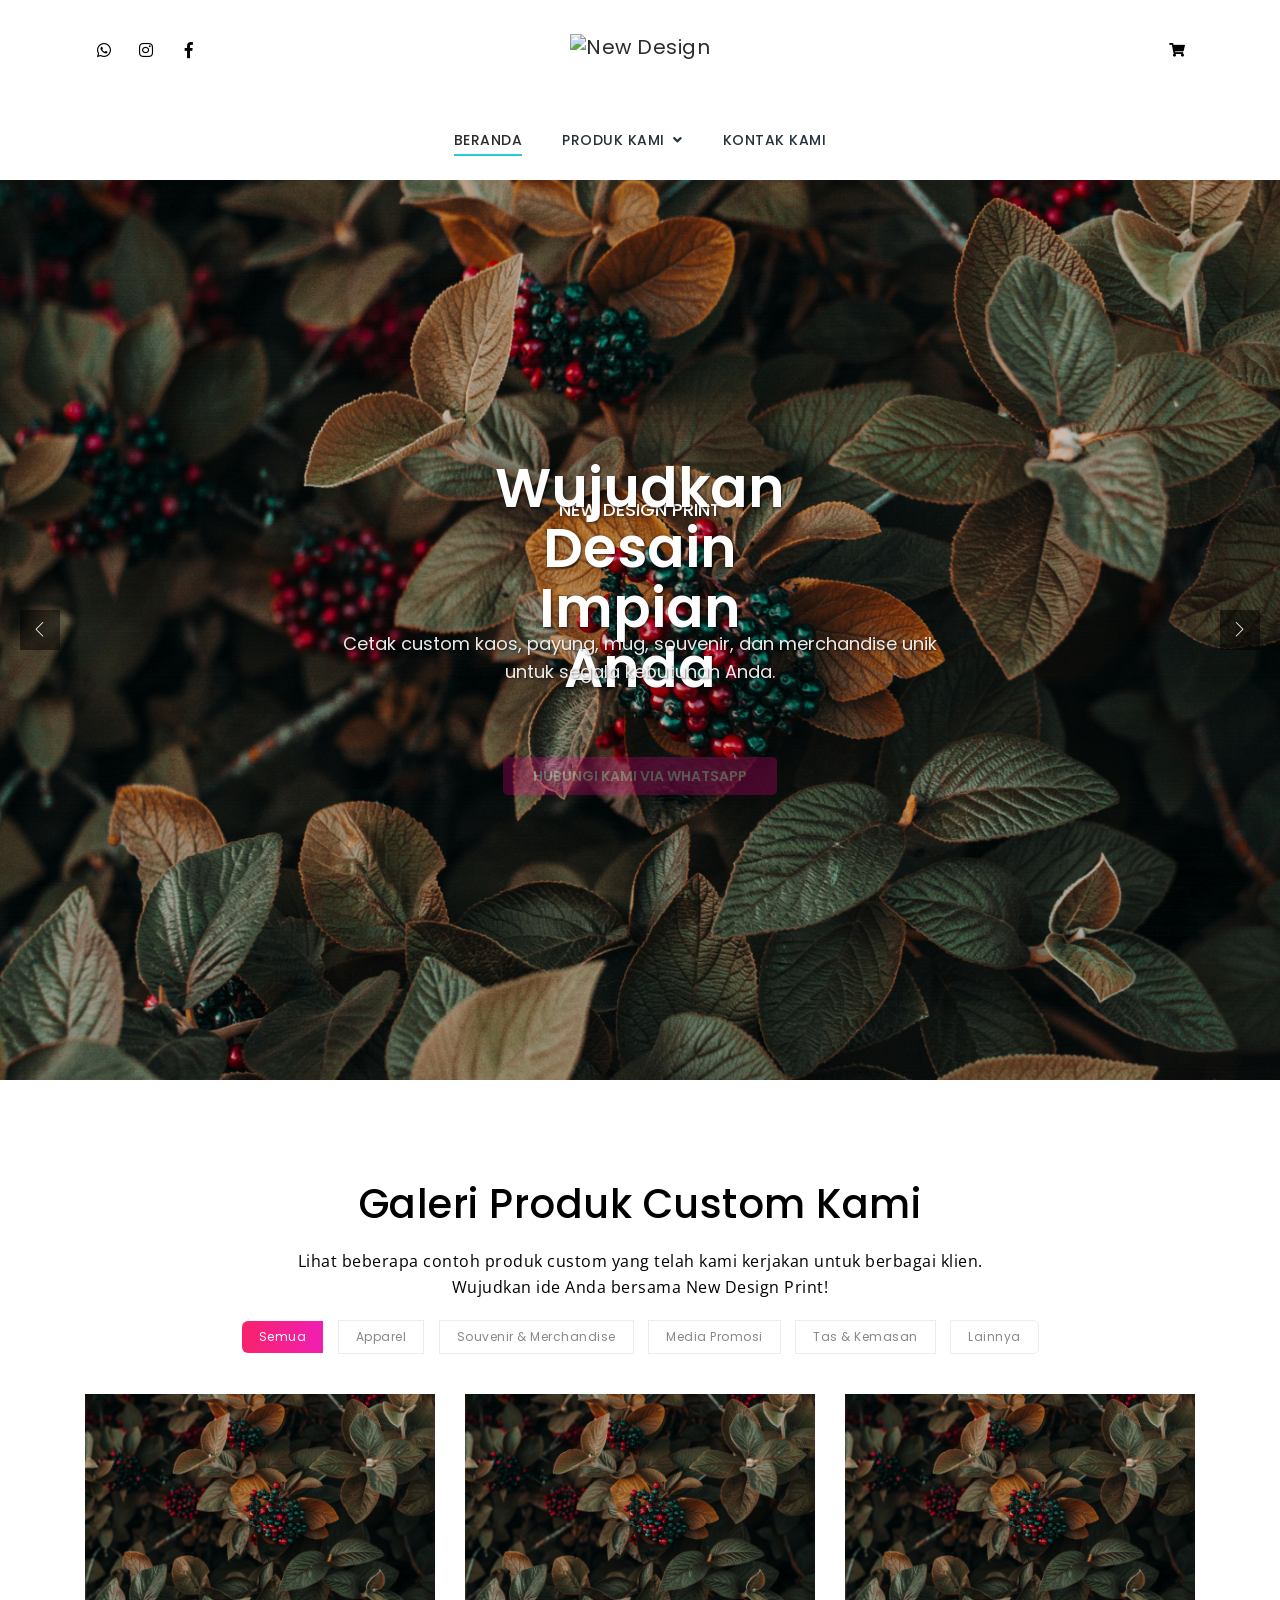
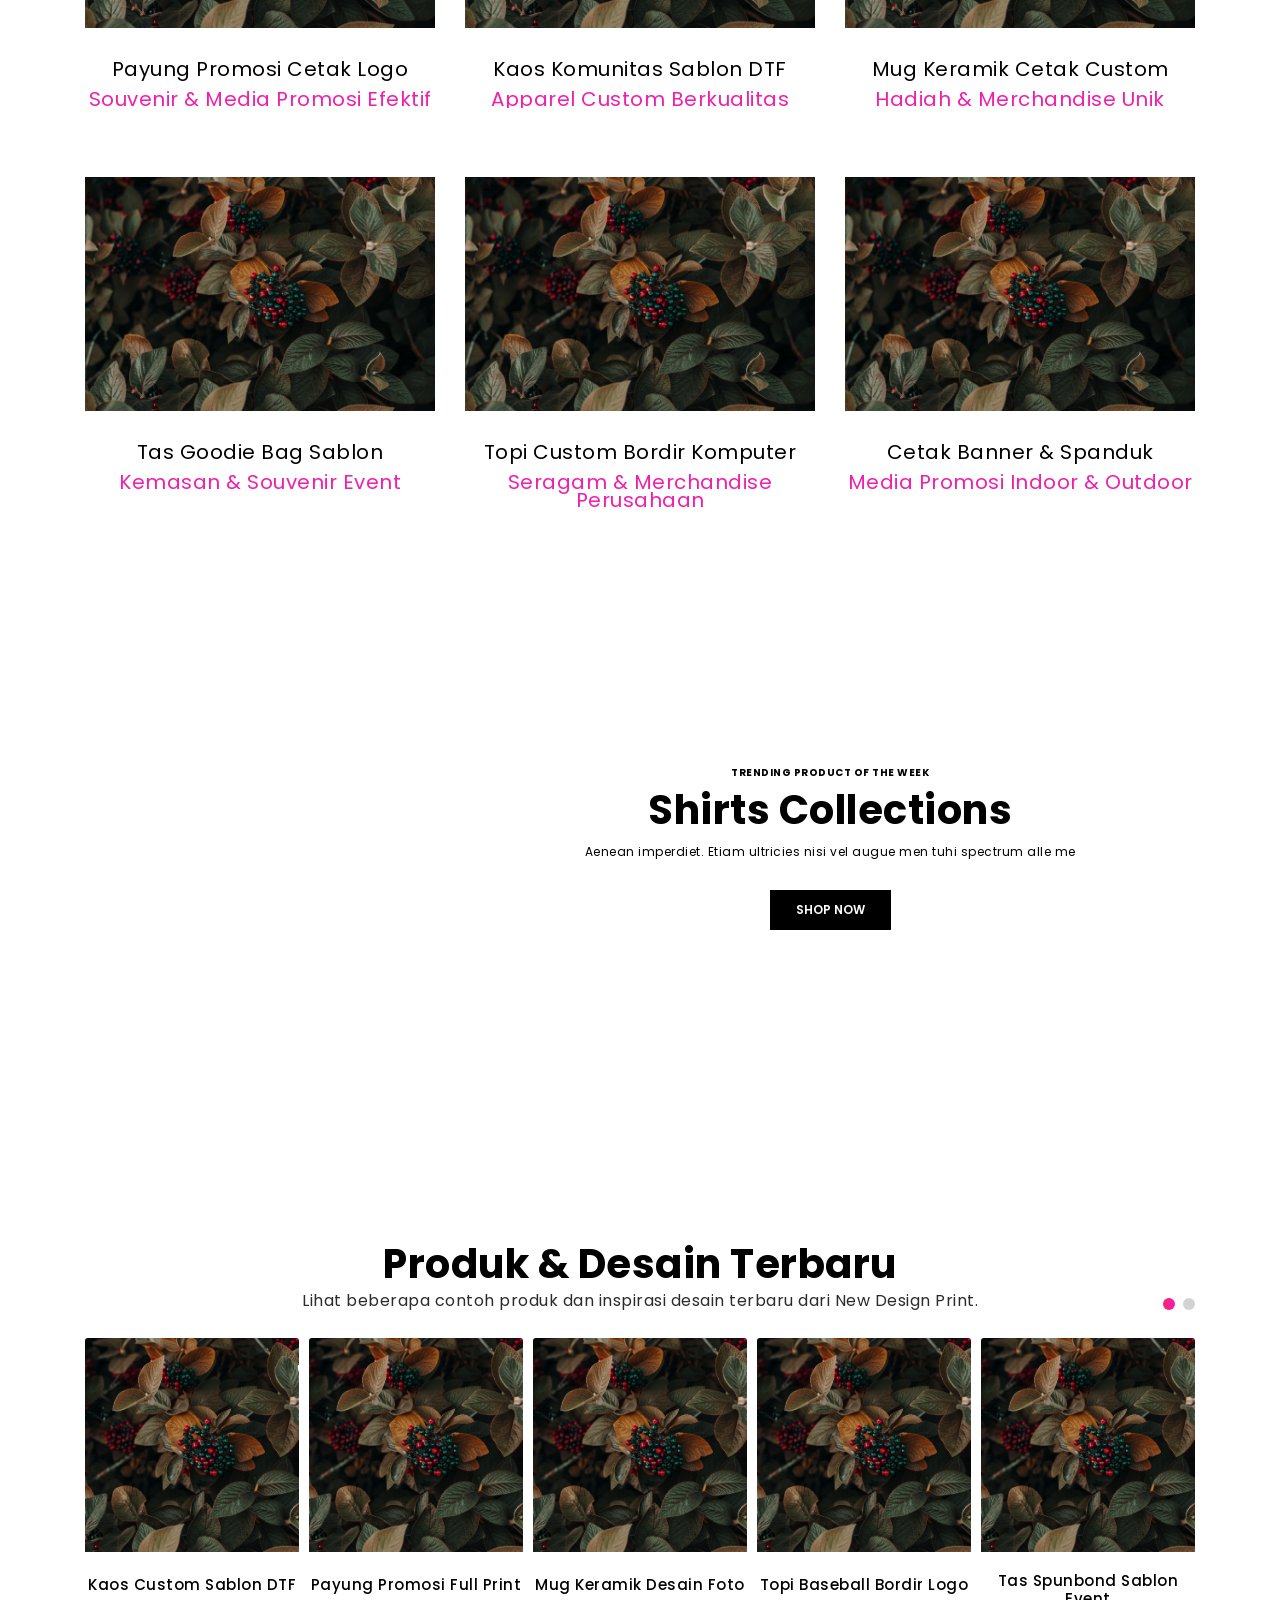
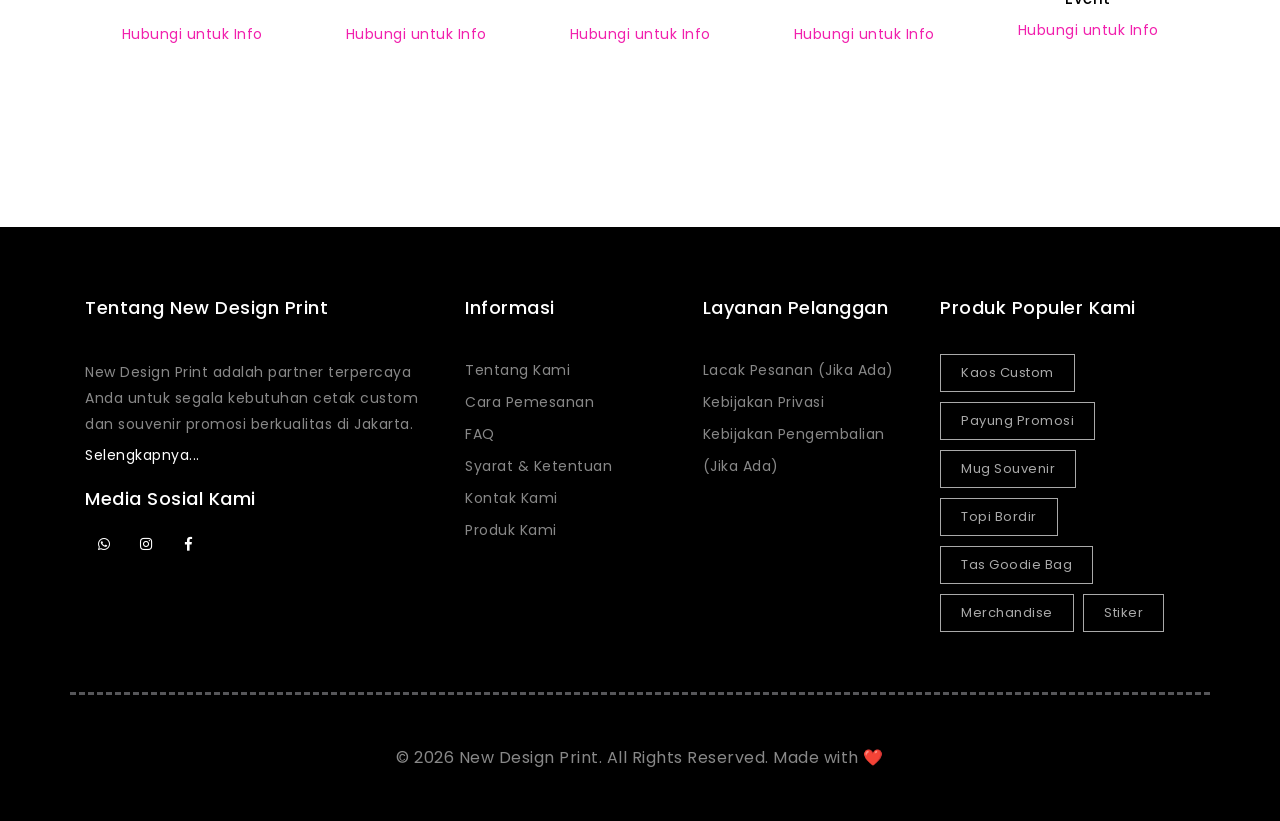
==== commit da79ca04: "d" ====
--- a/index.html
+++ b/index.html
@@ -91,7 +91,7 @@
             </ul>
           </div>
           <div class="col-6 text-center nav-logo pt-3">
-            <a href="../index.html" class="navbar-brand"
+            <a  class="navbar-brand"
               ><img
                 src="../img/logo-new-design-print.png"
                 alt="New Design Print Logo"
@@ -209,7 +209,7 @@
                 <div class="container position-relative megamenu-custom">
                   <a
                     class="navbar-brand center-brand d-md-none"
-                    href="../index.html"
+                    
                   >
                     <img
                       src="../img/logo-new-design-print.png"
@@ -220,7 +220,7 @@
                   <div class="collapse navbar-collapse">
                     <ul class="navbar-nav ml-auto mr-auto">
                       <li class="nav-item">
-                        <a class="nav-link active" href="../index.html"
+                        <a class="nav-link active" 
                           >BERANDA</a
                         >
                       </li>
@@ -461,7 +461,7 @@
                   <nav class="side-nav w-100">
                     <ul class="navbar-nav">
                       <li class="nav-item">
-                        <a class="nav-link" href="../index.html"
+                        <a class="nav-link" 
                           >BERANDA</a
                         >
                       </li>
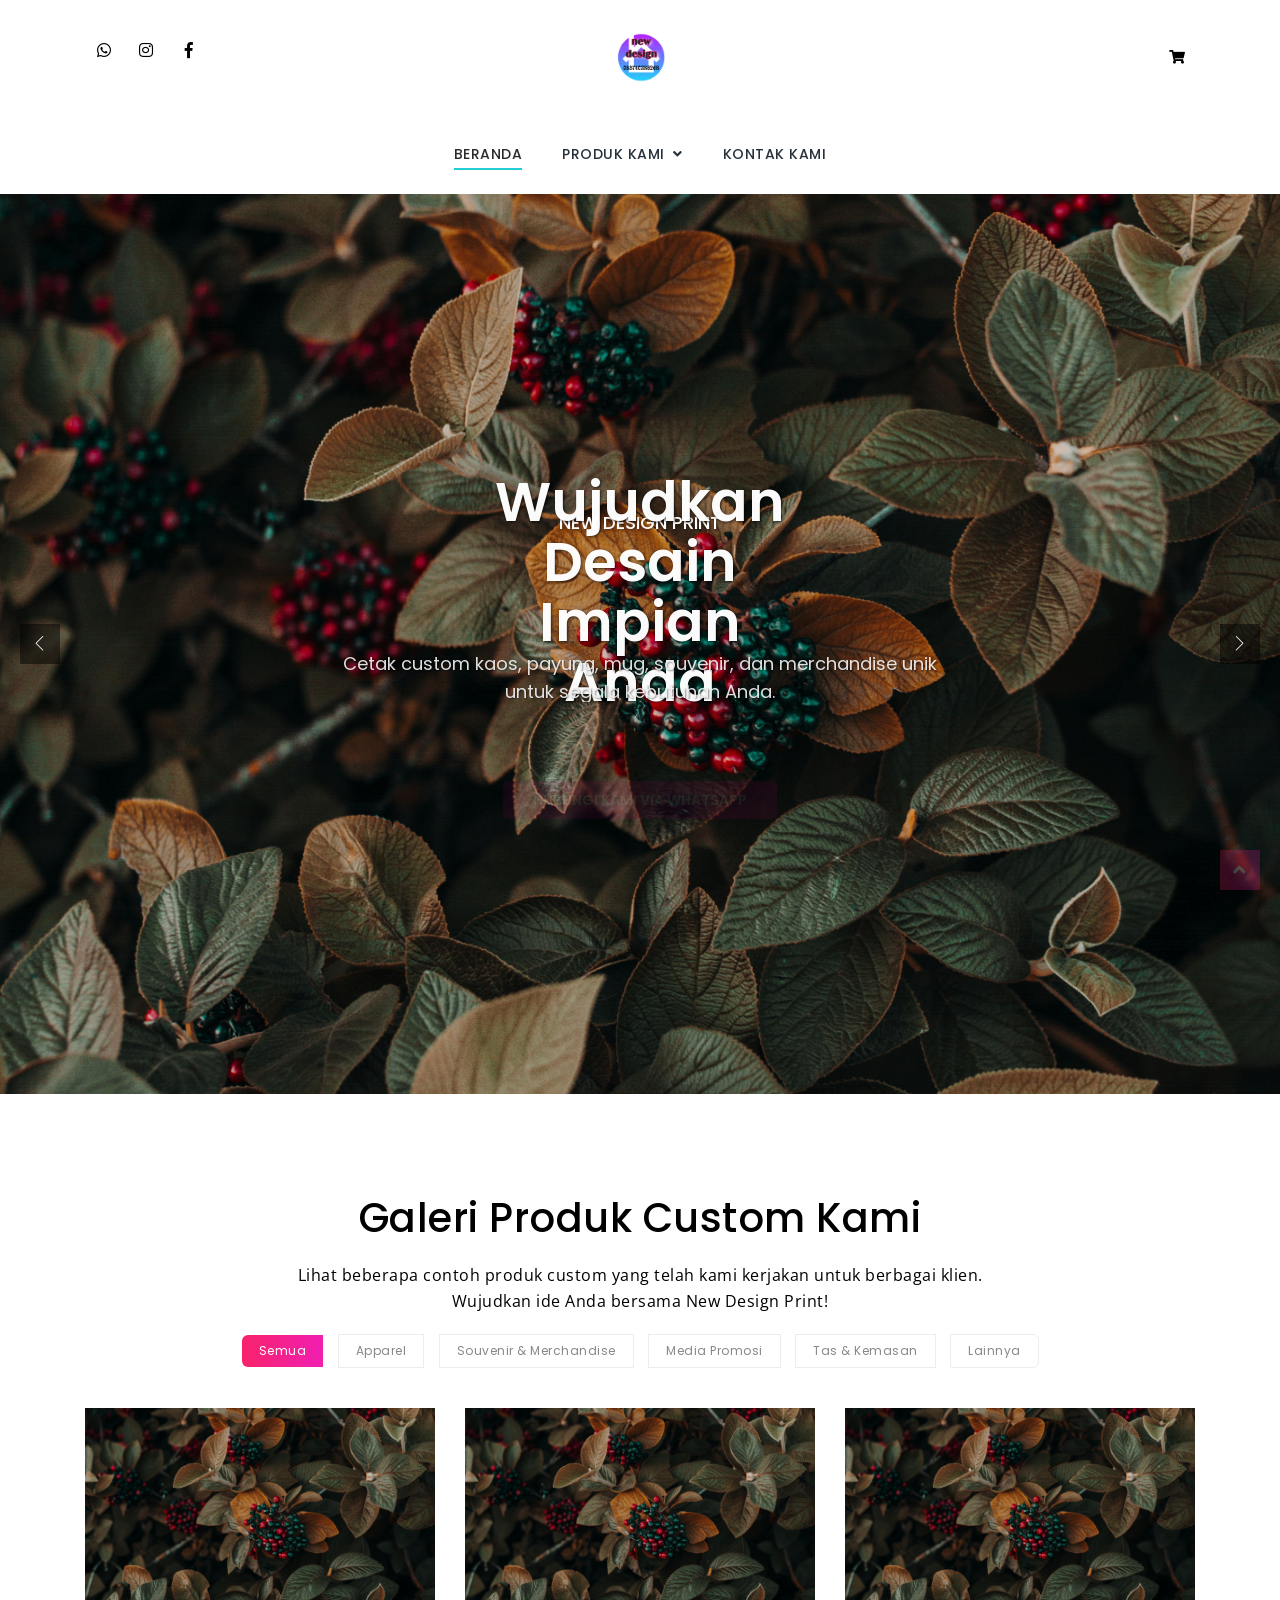
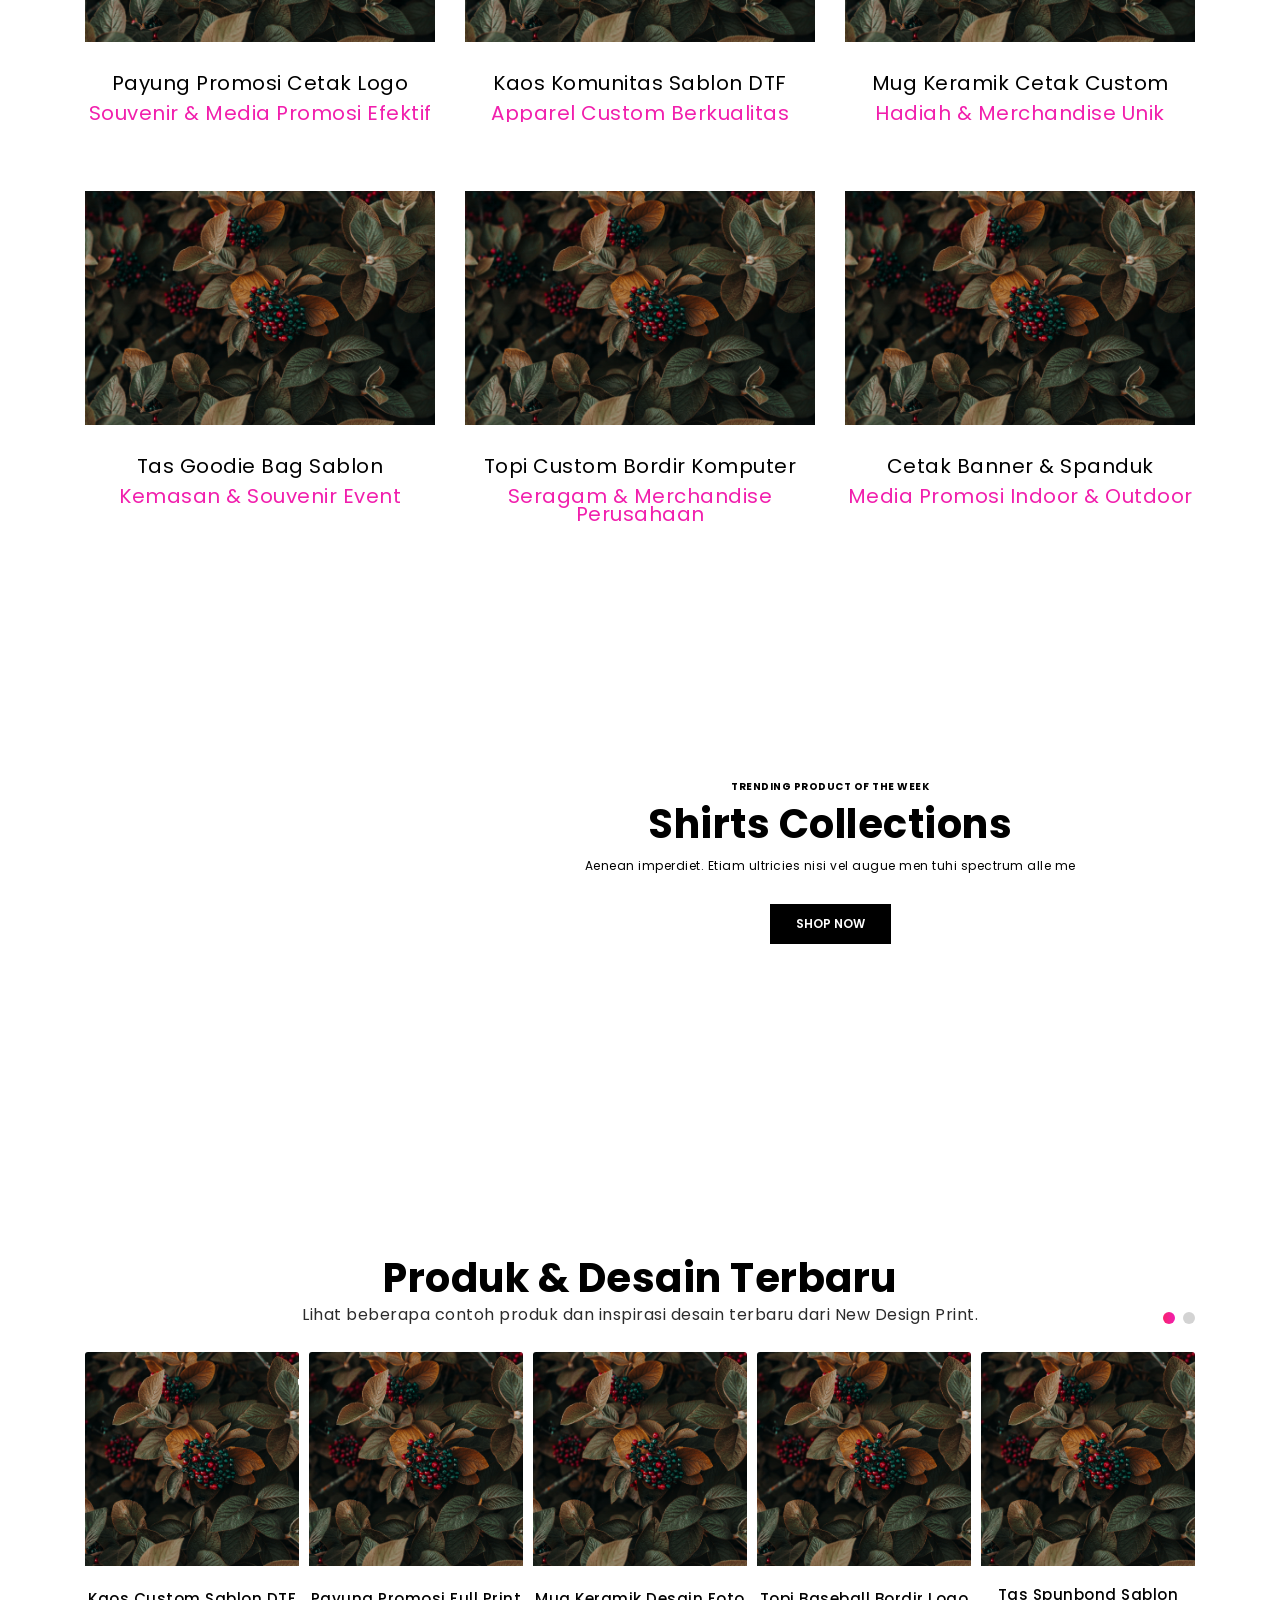
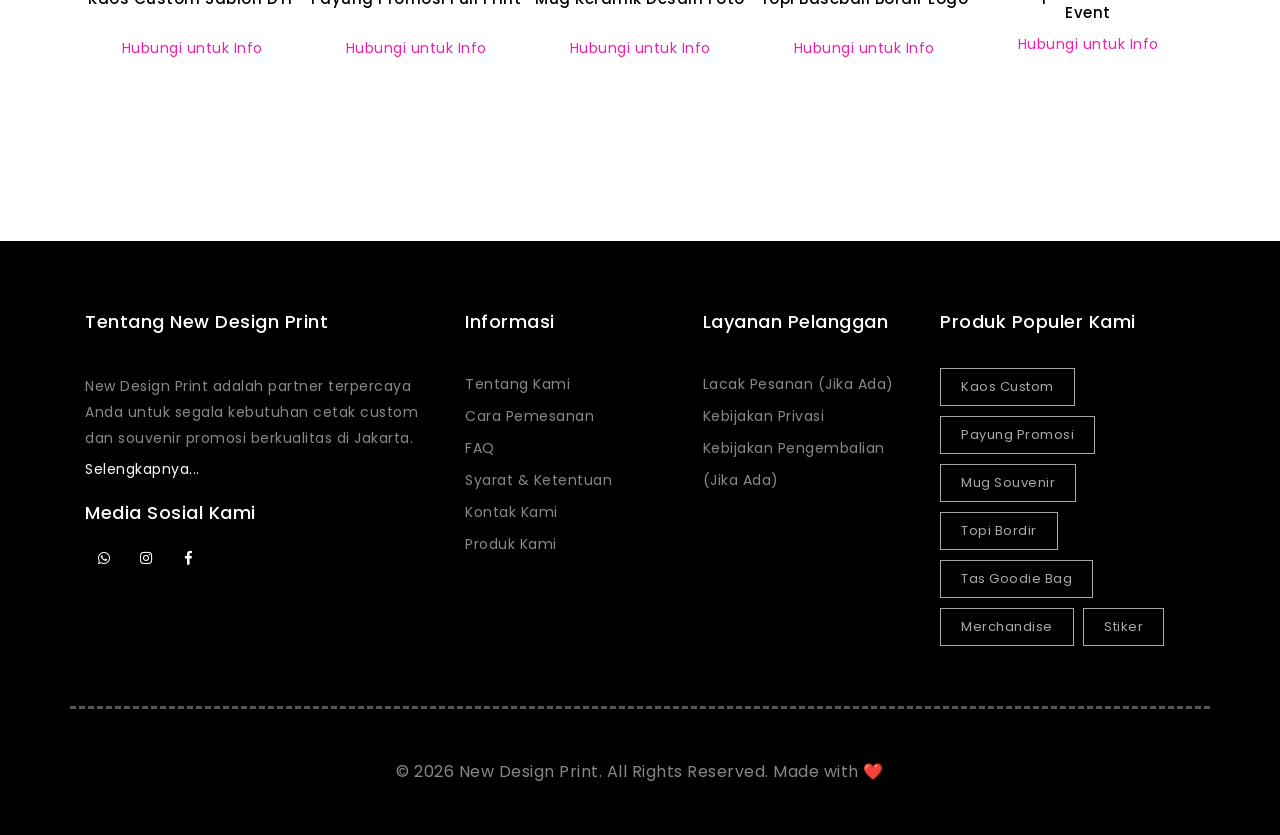
==== commit 8e9009b6: "d" ====
--- a/index.html
+++ b/index.html
@@ -93,7 +93,7 @@
           <div class="col-6 text-center nav-logo pt-3">
             <a  class="navbar-brand"
               ><img
-                src="../img/logo-new-design-print.png"
+                src="shop/img/logo_ndp.png"
                 alt="New Design Print Logo"
                 style="max-height: 50px"
             /></a>
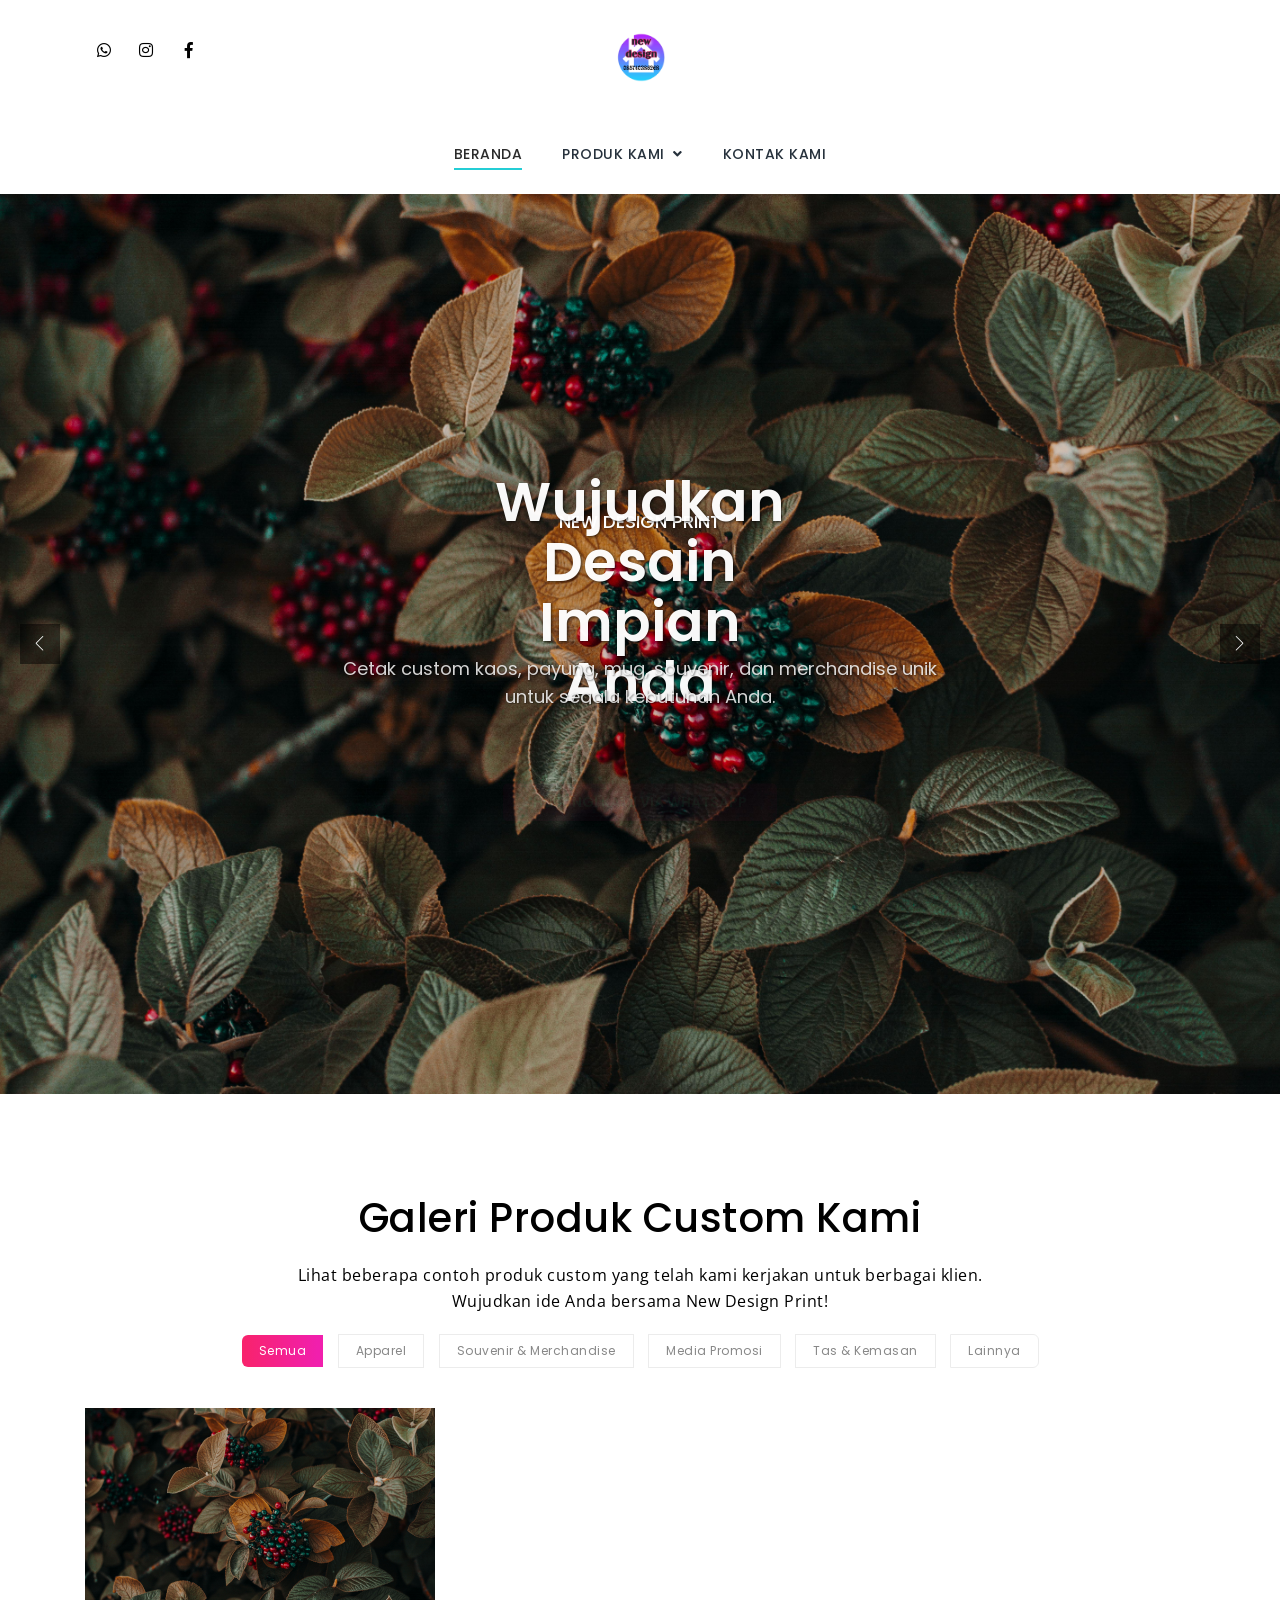
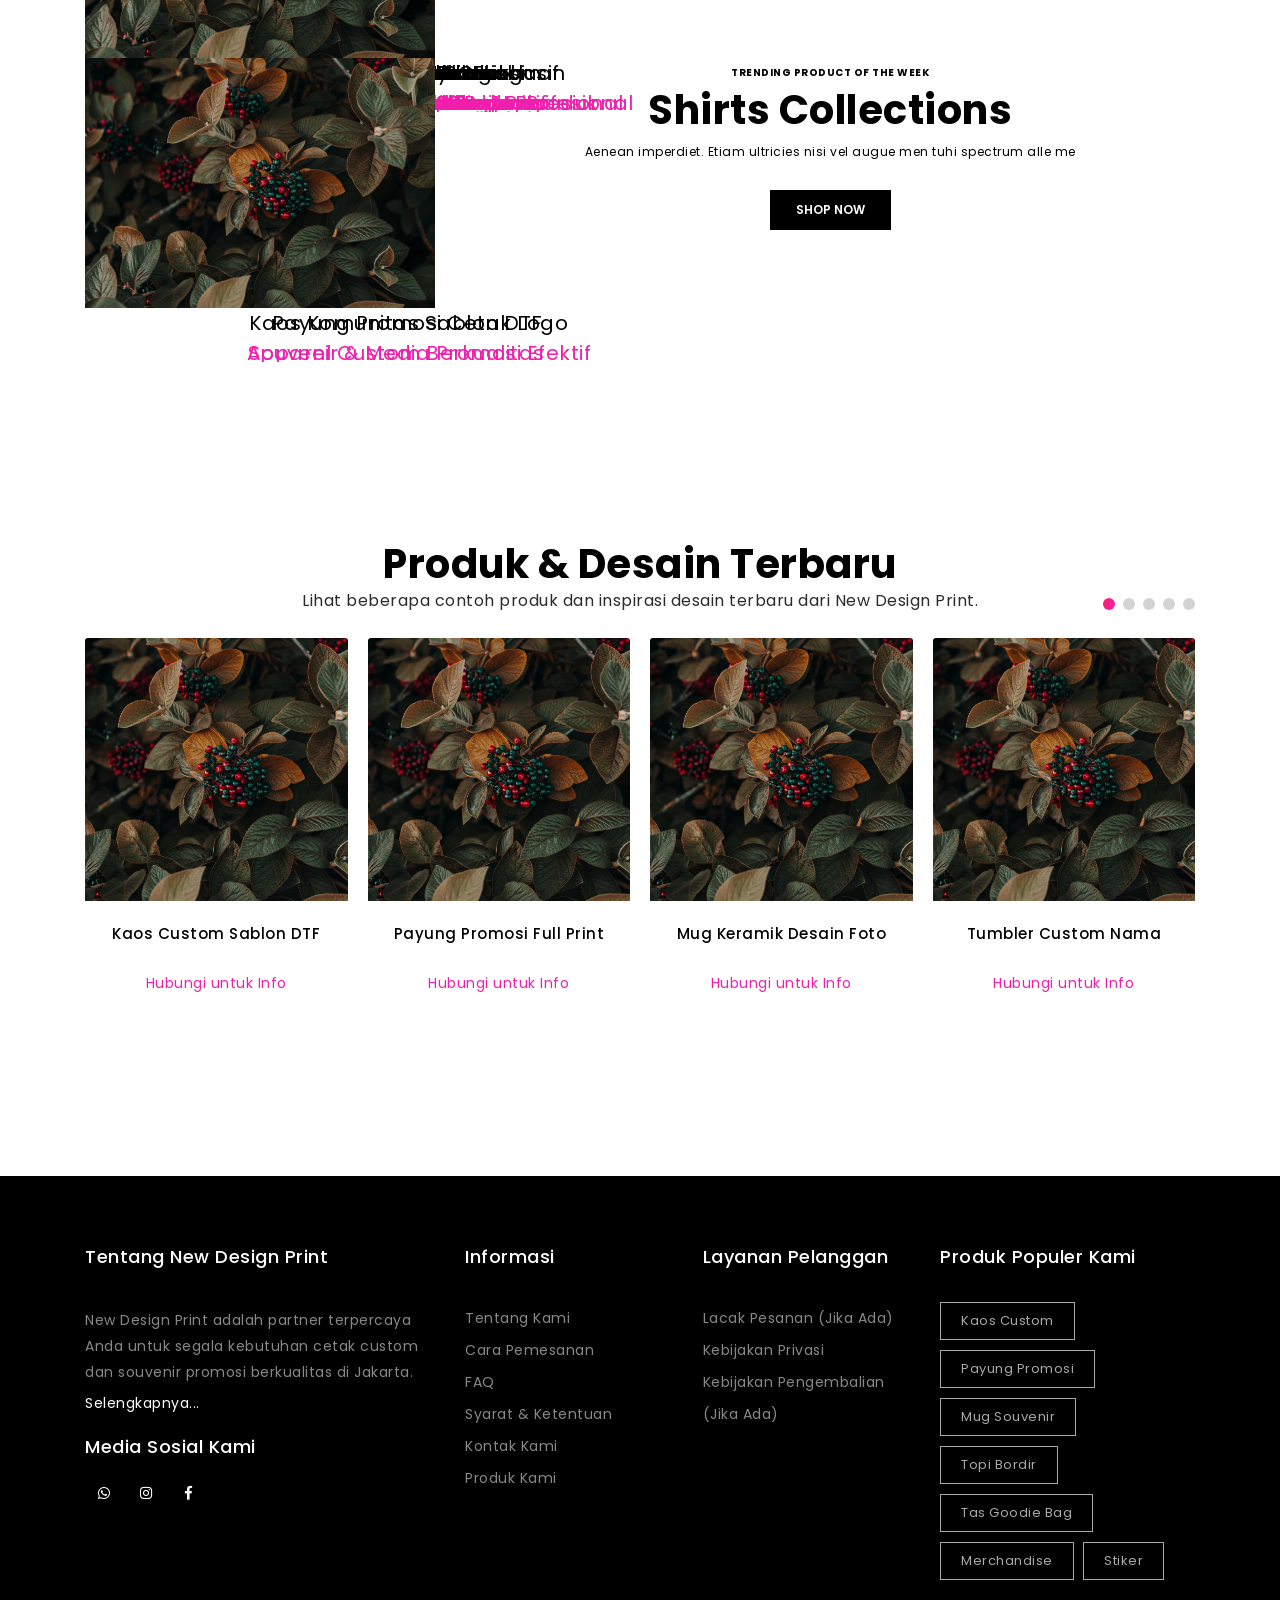
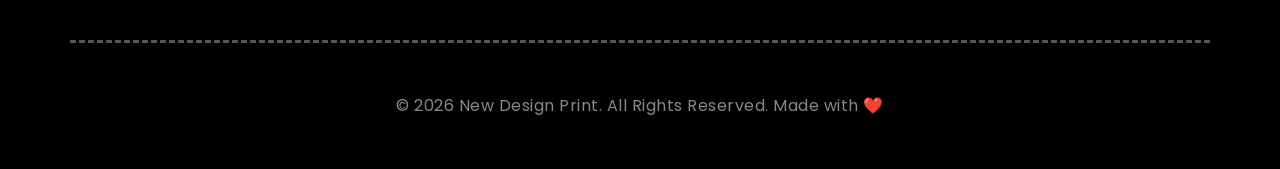
==== commit b0f2eed3: "z" ====
--- a/index.html
+++ b/index.html
@@ -20,7 +20,9 @@
       content="Creative, modern, clean, bootstrap responsive, html5, css3, portfolio, blog, studio, templates, multipurpose, one page, corporate, start-up, studio, branding, designer, freelancer, carousel, parallax, photography, studio, masonry, grid, faq"
     />
     <!-- Page Title -->
-    <title>Women Store | MegaOne HTML5 Template</title>
+    <title>
+      New Design Print | Solusi Produk Custom Berkualitas | Beranda
+    </title>
     <!-- Favicon -->
     <link rel="icon" href="shop/img/favicon.ico" />
     <!-- Bundle -->
@@ -42,6 +44,11 @@
     <link rel="stylesheet" href="shop/css/style.css" />
     <!-- Custom Css  -->
     <link rel="stylesheet" href="shop/css/custom.css" />
+    <style>
+      .owl-carousel .owl-nav {
+        display: none !important;
+      }
+    </style>
   </head>
   <body>
     <a class="scroll-top-arrow" href="javascript:void(0);"
@@ -91,7 +98,7 @@
             </ul>
           </div>
           <div class="col-6 text-center nav-logo pt-3">
-            <a  class="navbar-brand"
+            <a class="navbar-brand"
               ><img
                 src="shop/img/logo_ndp.png"
                 alt="New Design Print Logo"
@@ -112,7 +119,7 @@
                     ><i class="fas fa-search search-sidebar-hover"></i
                   ></a>
                 </li> -->
-                <li class="d-inline-block mini-menu-card" id="mini-menu-card">
+                <!-- <li class="d-inline-block mini-menu-card" id="mini-menu-card">
                   <a
                     class="nav-link collapsePagesSideMenu"
                     data-toggle="collapse"
@@ -198,7 +205,7 @@
                       </div>
                     </div>
                   </div>
-                </li>
+                </li> -->
               </ul>
             </div>
           </div>
@@ -207,10 +214,7 @@
             <header class="site-header" id="header">
               <nav class="navbar navbar-expand-md static-nav">
                 <div class="container position-relative megamenu-custom">
-                  <a
-                    class="navbar-brand center-brand d-md-none"
-                    
-                  >
+                  <a class="navbar-brand center-brand d-md-none">
                     <img
                       src="../img/logo-new-design-print.png"
                       alt="New Design Print Logo"
@@ -220,9 +224,7 @@
                   <div class="collapse navbar-collapse">
                     <ul class="navbar-nav ml-auto mr-auto">
                       <li class="nav-item">
-                        <a class="nav-link active" 
-                          >BERANDA</a
-                        >
+                        <a class="nav-link active">BERANDA</a>
                       </li>
                       <li class="nav-item dropdown static">
                         <a
@@ -461,9 +463,7 @@
                   <nav class="side-nav w-100">
                     <ul class="navbar-nav">
                       <li class="nav-item">
-                        <a class="nav-link" 
-                          >BERANDA</a
-                        >
+                        <a class="nav-link">BERANDA</a>
                       </li>
                       <li class="nav-item">
                         <a
@@ -721,7 +721,7 @@
                 data-height="none"
                 data-whitespace="nowrap"
                 data-type="button"
-                data-actions='[{"event":"click","action":"simplelink","target":"_blank","url":"https://wa.me/+6285156615123?text=Halo%20New%20Design%20Print%2C%20saya%20mau%20konsultasi%20produk%20custom."}]'
+                data-actions='[{"event":"click","action":"simplelink","target":"_blank","url":"https://wa.me/+6285156615269?text=Halo%20New%20Design%20Print%2C%20saya%20mau%20konsultasi%20produk%20custom."}]'
                 data-responsive_offset="on"
                 data-frames='[{"delay":1000,"speed":1500,"frame":"0","from":"y:50px;opacity:0;","to":"o:1;","ease":"Power3.easeInOut"},{"delay":"wait","speed":280,"frame":"999","to":"opacity:0;","ease":"Power3.easeInOut"},{"frame":"hover","speed":"300","ease":"Power1.easeInOut","to":"o:1;rX:0;rY:0;rZ:0;z:0;","style":"c:rgba(255,255,255,1);bg:#007bff;bc:transparent;"}]'
                 data-textAlign="['center','center','center','center']"
@@ -1118,253 +1118,7 @@
             </div>
           </div>
           <div class="col-12">
-            <div id="js-grid-blog-posts" class="cbp">
-              <div class="cbp-item promosi souvenir wow slideInUp">
-                <div
-                  class="cbp-caption-defaultWrap owl-theme sync-portfolio-carousel owl-carousel"
-                >
-                  <div class="item">
-                    <a
-                      href="shop/shop/img/img_1.jpg"
-                      class="cbp-caption"
-                      data-fancybox="galleryPayung"
-                      data-title="Payung Promosi Full Print - New Design Print"
-                      ><img
-                        src="shop/img/img_1.jpg"
-                        alt="Contoh Payung Promosi"
-                    /></a>
-                  </div>
-                  <div class="item">
-                    <a
-                      href="shop/img/img_1.jpg"
-                      class="cbp-caption"
-                      data-fancybox="galleryPayung"
-                      data-title="Detail Payung Promosi - New Design Print"
-                      ><img src="shop/img/img_1.jpg" alt="Detail Payung Custom"
-                    /></a>
-                  </div>
-                </div>
-                <div class="row">
-                  <div class="col-12 text-center">
-                    <a
-                      href="javascript:void(0);"
-                      target="_blank"
-                      class="cbp-l-grid-blog-title portfolio-title"
-                      >Payung Promosi Cetak Logo</a
-                    >
-                  </div>
-                  <div class="col-12 text-center">
-                    <div class="cbp-l-grid-blog-desc portfolio-des">
-                      Souvenir & Media Promosi Efektif
-                    </div>
-                  </div>
-                </div>
-              </div>
-
-              <div class="cbp-item apparel wow slideInUp">
-                <div
-                  class="cbp-caption-defaultWrap owl-theme sync-portfolio-carousel owl-carousel"
-                >
-                  <div class="item">
-                    <a
-                      href="shop/img/img_1.jpg"
-                      class="cbp-caption"
-                      data-fancybox="galleryKaos"
-                      data-title="Kaos Komunitas Sablon DTF - New Design Print"
-                      ><img
-                        src="shop/img/img_1.jpg"
-                        alt="Contoh Kaos Komunitas"
-                    /></a>
-                  </div>
-                  <div class="item">
-                    <a
-                      href="shop/img/img_1.jpg"
-                      class="cbp-caption"
-                      data-fancybox="galleryKaos"
-                      data-title="Desain Kaos Custom - New Design Print"
-                      ><img src="shop/img/img_1.jpg" alt="Desain Kaos Custom"
-                    /></a>
-                  </div>
-                </div>
-                <div class="row">
-                  <div class="col-12 text-center">
-                    <a
-                      href="javascript:void(0);"
-                      target="_blank"
-                      class="cbp-l-grid-blog-title portfolio-title"
-                      >Kaos Komunitas Sablon DTF</a
-                    >
-                  </div>
-                  <div class="col-12 text-center">
-                    <div class="cbp-l-grid-blog-desc portfolio-des">
-                      Apparel Custom Berkualitas
-                    </div>
-                  </div>
-                </div>
-              </div>
-
-              <div class="cbp-item souvenir wow slideInUp">
-                <div
-                  class="cbp-caption-defaultWrap owl-theme sync-portfolio-carousel owl-carousel"
-                >
-                  <div class="item">
-                    <a
-                      href="shop/img/img_1.jpg"
-                      class="cbp-caption"
-                      data-fancybox="galleryMug"
-                      data-title="Mug Souvenir Cetak Full Color - New Design Print"
-                      ><img src="shop/img/img_1.jpg" alt="Contoh Mug Souvenir"
-                    /></a>
-                  </div>
-                  <div class="item">
-                    <a
-                      href="shop/img/img_1.jpg"
-                      class="cbp-caption"
-                      data-fancybox="galleryMug"
-                      data-title="Desain Mug Custom - New Design Print"
-                      ><img src="shop/img/img_1.jpg" alt="Desain Mug Custom"
-                    /></a>
-                  </div>
-                </div>
-                <div class="row">
-                  <div class="col-12 text-center">
-                    <a
-                      href="javascript:void(0);"
-                      target="_blank"
-                      class="cbp-l-grid-blog-title portfolio-title"
-                      >Mug Keramik Cetak Custom</a
-                    >
-                  </div>
-                  <div class="col-12 text-center">
-                    <div class="cbp-l-grid-blog-desc portfolio-des">
-                      Hadiah & Merchandise Unik
-                    </div>
-                  </div>
-                </div>
-              </div>
-
-              <div class="cbp-item tas souvenir wow slideInUp">
-                <div
-                  class="cbp-caption-defaultWrap owl-theme sync-portfolio-carousel owl-carousel"
-                >
-                  <div class="item">
-                    <a
-                      href="shop/img/img_1.jpg"
-                      class="cbp-caption"
-                      data-fancybox="galleryTas"
-                      data-title="Tas Goodie Bag Event - New Design Print"
-                      ><img
-                        src="shop/img/img_1.jpg"
-                        alt="Contoh Tas Goodie Bag"
-                    /></a>
-                  </div>
-                  <div class="item">
-                    <a
-                      href="shop/img/img_1.jpg"
-                      class="cbp-caption"
-                      data-fancybox="galleryTas"
-                      data-title="Custom Tas Spunbond - New Design Print"
-                      ><img src="shop/img/img_1.jpg" alt="Custom Tas Spunbond"
-                    /></a>
-                  </div>
-                </div>
-                <div class="row">
-                  <div class="col-12 text-center">
-                    <a
-                      href="javascript:void(0);"
-                      target="_blank"
-                      class="cbp-l-grid-blog-title portfolio-title"
-                      >Tas Goodie Bag Sablon</a
-                    >
-                  </div>
-                  <div class="col-12 text-center">
-                    <div class="cbp-l-grid-blog-desc portfolio-des">
-                      Kemasan & Souvenir Event
-                    </div>
-                  </div>
-                </div>
-              </div>
-
-              <div class="cbp-item apparel promosi wow slideInUp">
-                <div
-                  class="cbp-caption-defaultWrap owl-theme sync-portfolio-carousel owl-carousel"
-                >
-                  <div class="item">
-                    <a
-                      href="shop/img/img_1.jpg"
-                      class="cbp-caption"
-                      data-fancybox="galleryTopi"
-                      data-title="Topi Bordir Perusahaan - New Design Print"
-                      ><img src="shop/img/img_1.jpg" alt="Contoh Topi Bordir"
-                    /></a>
-                  </div>
-                  <div class="item">
-                    <a
-                      href="shop/img/img_1.jpg"
-                      class="cbp-caption"
-                      data-fancybox="galleryTopi"
-                      data-title="Detail Bordir Topi Custom - New Design Print"
-                      ><img src="shop/img/img_1.jpg" alt="Detail Bordir Topi"
-                    /></a>
-                  </div>
-                </div>
-                <div class="row">
-                  <div class="col-12 text-center">
-                    <a
-                      href="javascript:void(0);"
-                      target="_blank"
-                      class="cbp-l-grid-blog-title portfolio-title"
-                      >Topi Custom Bordir Komputer</a
-                    >
-                  </div>
-                  <div class="col-12 text-center">
-                    <div class="cbp-l-grid-blog-desc portfolio-des">
-                      Seragam & Merchandise Perusahaan
-                    </div>
-                  </div>
-                </div>
-              </div>
-
-              <div class="cbp-item promosi lainnya wow slideInUp">
-                <div
-                  class="cbp-caption-defaultWrap owl-theme sync-portfolio-carousel owl-carousel"
-                >
-                  <div class="item">
-                    <a
-                      href="shop/img/img_1.jpg"
-                      class="cbp-caption"
-                      data-fancybox="galleryBanner"
-                      data-title="Banner Event Outdoor - New Design Print"
-                      ><img src="shop/img/img_1.jpg" alt="Contoh Banner Event"
-                    /></a>
-                  </div>
-                  <div class="item">
-                    <a
-                      href="shop/img/img_1.jpg"
-                      class="cbp-caption"
-                      data-fancybox="galleryBanner"
-                      data-title="Cetak Spanduk Berkualitas - New Design Print"
-                      ><img src="shop/img/img_1.jpg" alt="Cetak Spanduk"
-                    /></a>
-                  </div>
-                </div>
-                <div class="row">
-                  <div class="col-12 text-center">
-                    <a
-                      href="javascript:void(0);"
-                      target="_blank"
-                      class="cbp-l-grid-blog-title portfolio-title"
-                      >Cetak Banner & Spanduk</a
-                    >
-                  </div>
-                  <div class="col-12 text-center">
-                    <div class="cbp-l-grid-blog-desc portfolio-des">
-                      Media Promosi Indoor & Outdoor
-                    </div>
-                  </div>
-                </div>
-              </div>
-            </div>
+            <div id="js-grid-blog-posts" class="cbp"></div>
           </div>
         </div>
       </div>
@@ -1411,327 +1165,7 @@
           </div>
 
           <div class="col-12">
-            <div class="lastest_featured_products owl-carousel owl-theme">
-              <div class="lastest_arrival_items item">
-                <a
-                  href="https://wa.me/+6285156615269?text=Halo%20New%20Design%20Print,%20saya%20tertarik%20dengan%20Kaos%20Custom%20Sablon%20DTF."
-                  target="_blank"
-                  class="lastest-addto-cart"
-                  title="Pesan via WhatsApp"
-                >
-                  <i class="fab fa-whatsapp"></i>
-                </a>
-                <div class="card">
-                  <span class="product-type">BARU</span>
-                  <div class="image-holder">
-                    <a
-                      href="shop/img/img_1.jpg"
-                      data-fancybox="lastest_product_gallery"
-                      data-title="Kaos Custom Sablon DTF - New Design Print"
-                    >
-                      <img
-                        src="shop/img/img_1.jpg"
-                        class="card-img-top"
-                        alt="Kaos Custom Sablon DTF Terbaru"
-                        style="aspect-ratio: 1/1; object-fit: cover"
-                      />
-                    </a>
-                  </div>
-                  <div class="card-body">
-                    <div class="row">
-                      <div class="col-12 text-center">
-                        <h5 class="card-title" style="min-height: 40px">
-                          Kaos Custom Sablon DTF
-                        </h5>
-                      </div>
-                      <div class="col-12 text-center">
-                        <p class="card-text">Hubungi untuk Info</p>
-                      </div>
-                    </div>
-                  </div>
-                </div>
-              </div>
-
-              <div class="lastest_arrival_items item">
-                <a
-                  href="https://wa.me/+6285156615269?text=Halo%20New%20Design%20Print,%20saya%20tertarik%20dengan%20Payung%20Promosi%20Full%20Print."
-                  target="_blank"
-                  class="lastest-addto-cart"
-                  title="Pesan via WhatsApp"
-                >
-                  <i class="fab fa-whatsapp"></i>
-                </a>
-                <div class="card">
-                  <span class="product-type">UNGGULAN</span>
-                  <div class="image-holder">
-                    <a
-                      href="shop/img/img_1.jpg"
-                      data-fancybox="lastest_product_gallery"
-                      data-title="Payung Promosi Full Print - New Design Print"
-                    >
-                      <img
-                        src="shop/img/img_1.jpg"
-                        class="card-img-top"
-                        alt="Payung Promosi Full Print Terbaru"
-                        style="aspect-ratio: 1/1; object-fit: cover"
-                      />
-                    </a>
-                  </div>
-                  <div class="card-body">
-                    <div class="row">
-                      <div class="col-12 text-center">
-                        <h5 class="card-title" style="min-height: 40px">
-                          Payung Promosi Full Print
-                        </h5>
-                      </div>
-                      <div class="col-12 text-center">
-                        <p class="card-text">Hubungi untuk Info</p>
-                      </div>
-                    </div>
-                  </div>
-                </div>
-              </div>
-
-              <div class="lastest_arrival_items item">
-                <a
-                  href="https://wa.me/+6285156615269?text=Halo%20New%20Design%20Print,%20saya%20tertarik%20dengan%20Mug%20Keramik%20Desain%20Foto."
-                  target="_blank"
-                  class="lastest-addto-cart"
-                  title="Pesan via WhatsApp"
-                >
-                  <i class="fab fa-whatsapp"></i>
-                </a>
-                <div class="card">
-                  <span class="product-type">BARU</span>
-                  <div class="image-holder">
-                    <a
-                      href="shop/img/img_1.jpg"
-                      data-fancybox="lastest_product_gallery"
-                      data-title="Mug Keramik Desain Foto - New Design Print"
-                    >
-                      <img
-                        src="shop/img/img_1.jpg"
-                        class="card-img-top"
-                        alt="Mug Keramik Desain Foto Terbaru"
-                        style="aspect-ratio: 1/1; object-fit: cover"
-                      />
-                    </a>
-                  </div>
-                  <div class="card-body">
-                    <div class="row">
-                      <div class="col-12 text-center">
-                        <h5 class="card-title" style="min-height: 40px">
-                          Mug Keramik Desain Foto
-                        </h5>
-                      </div>
-                      <div class="col-12 text-center">
-                        <p class="card-text">Hubungi untuk Info</p>
-                      </div>
-                    </div>
-                  </div>
-                </div>
-              </div>
-
-              <div class="lastest_arrival_items item">
-                <a
-                  href="https://wa.me/+6285156615269?text=Halo%20New%20Design%20Print,%20saya%20tertarik%20dengan%20Topi%20Baseball%20Bordir%20Logo."
-                  target="_blank"
-                  class="lastest-addto-cart"
-                  title="Pesan via WhatsApp"
-                >
-                  <i class="fab fa-whatsapp"></i>
-                </a>
-                <div class="card">
-                  <span class="product-type">PESANAN</span>
-                  <div class="image-holder">
-                    <a
-                      href="shop/img/img_1.jpg"
-                      data-fancybox="lastest_product_gallery"
-                      data-title="Topi Baseball Bordir Logo - New Design Print"
-                    >
-                      <img
-                        src="shop/img/img_1.jpg"
-                        class="card-img-top"
-                        alt="Topi Baseball Bordir Logo Terbaru"
-                        style="aspect-ratio: 1/1; object-fit: cover"
-                      />
-                    </a>
-                  </div>
-                  <div class="card-body">
-                    <div class="row">
-                      <div class="col-12 text-center">
-                        <h5 class="card-title" style="min-height: 40px">
-                          Topi Baseball Bordir Logo
-                        </h5>
-                      </div>
-                      <div class="col-12 text-center">
-                        <p class="card-text">Hubungi untuk Info</p>
-                      </div>
-                    </div>
-                  </div>
-                </div>
-              </div>
-
-              <div class="lastest_arrival_items item">
-                <a
-                  href="https://wa.me/+6285156615269?text=Halo%20New%20Design%20Print,%20saya%20tertarik%20dengan%20Tas%20Spunbond%20Sablon%20Event."
-                  target="_blank"
-                  class="lastest-addto-cart"
-                  title="Pesan via WhatsApp"
-                >
-                  <i class="fab fa-whatsapp"></i>
-                </a>
-                <div class="card">
-                  <span class="product-type">EVENT</span>
-                  <div class="image-holder">
-                    <a
-                      href="shop/img/img_1.jpg"
-                      data-fancybox="lastest_product_gallery"
-                      data-title="Tas Spunbond Sablon Event - New Design Print"
-                    >
-                      <img
-                        src="shop/img/img_1.jpg"
-                        class="card-img-top"
-                        alt="Tas Spunbond Sablon Event Terbaru"
-                        style="aspect-ratio: 1/1; object-fit: cover"
-                      />
-                    </a>
-                  </div>
-                  <div class="card-body">
-                    <div class="row">
-                      <div class="col-12 text-center">
-                        <h5 class="card-title" style="min-height: 40px">
-                          Tas Spunbond Sablon Event
-                        </h5>
-                      </div>
-                      <div class="col-12 text-center">
-                        <p class="card-text">Hubungi untuk Info</p>
-                      </div>
-                    </div>
-                  </div>
-                </div>
-              </div>
-
-              <div class="lastest_arrival_items item">
-                <a
-                  href="https://wa.me/+6285156615269?text=Halo%20New%20Design%20Print,%20saya%20tertarik%20dengan%20Stiker%20Vinyl%20Cutting."
-                  target="_blank"
-                  class="lastest-addto-cart"
-                  title="Pesan via WhatsApp"
-                >
-                  <i class="fab fa-whatsapp"></i>
-                </a>
-                <div class="card">
-                  <span class="product-type">CUSTOM</span>
-                  <div class="image-holder">
-                    <a
-                      href="shop/img/img_1.jpg"
-                      data-fancybox="lastest_product_gallery"
-                      data-title="Stiker Vinyl Cutting - New Design Print"
-                    >
-                      <img
-                        src="shop/img/img_1.jpg"
-                        class="card-img-top"
-                        alt="Stiker Vinyl Cutting Terbaru"
-                        style="aspect-ratio: 1/1; object-fit: cover"
-                      />
-                    </a>
-                  </div>
-                  <div class="card-body">
-                    <div class="row">
-                      <div class="col-12 text-center">
-                        <h5 class="card-title" style="min-height: 40px">
-                          Stiker Vinyl Cutting
-                        </h5>
-                      </div>
-                      <div class="col-12 text-center">
-                        <p class="card-text">Hubungi untuk Info</p>
-                      </div>
-                    </div>
-                  </div>
-                </div>
-              </div>
-
-              <div class="lastest_arrival_items item">
-                <a
-                  href="https://wa.me/+6285156615269?text=Halo%20New%20Design%20Print,%20saya%20tertarik%20dengan%20Banner%20Outdoor."
-                  target="_blank"
-                  class="lastest-addto-cart"
-                  title="Pesan via WhatsApp"
-                >
-                  <i class="fab fa-whatsapp"></i>
-                </a>
-                <div class="card">
-                  <span class="product-type">PROMOSI</span>
-                  <div class="image-holder">
-                    <a
-                      href="shop/img/img_1.jpg"
-                      data-fancybox="lastest_product_gallery"
-                      data-title="Banner Outdoor Custom - New Design Print"
-                    >
-                      <img
-                        src="shop/img/img_1.jpg"
-                        class="card-img-top"
-                        alt="Banner Outdoor Terbaru"
-                        style="aspect-ratio: 1/1; object-fit: cover"
-                      />
-                    </a>
-                  </div>
-                  <div class="card-body">
-                    <div class="row">
-                      <div class="col-12 text-center">
-                        <h5 class="card-title" style="min-height: 40px">
-                          Banner / Spanduk Outdoor
-                        </h5>
-                      </div>
-                      <div class="col-12 text-center">
-                        <p class="card-text">Hubungi untuk Info</p>
-                      </div>
-                    </div>
-                  </div>
-                </div>
-              </div>
-
-              <div class="lastest_arrival_items item">
-                <a
-                  href="https://wa.me/+6285156615269?text=Halo%20New%20Design%20Print,%20saya%20tertarik%20dengan%20Lanyard%20Custom."
-                  target="_blank"
-                  class="lastest-addto-cart"
-                  title="Pesan via WhatsApp"
-                >
-                  <i class="fab fa-whatsapp"></i>
-                </a>
-                <div class="card">
-                  <span class="product-type">KANTOR</span>
-                  <div class="image-holder">
-                    <a
-                      href="shop/img/img_1.jpg"
-                      data-fancybox="lastest_product_gallery"
-                      data-title="Lanyard Custom Full Color - New Design Print"
-                    >
-                      <img
-                        src="shop/img/img_1.jpg"
-                        class="card-img-top"
-                        alt="Lanyard Custom Terbaru"
-                        style="aspect-ratio: 1/1; object-fit: cover"
-                      />
-                    </a>
-                  </div>
-                  <div class="card-body">
-                    <div class="row">
-                      <div class="col-12 text-center">
-                        <h5 class="card-title" style="min-height: 40px">
-                          Lanyard Custom Full Color
-                        </h5>
-                      </div>
-                      <div class="col-12 text-center">
-                        <p class="card-text">Hubungi untuk Info</p>
-                      </div>
-                    </div>
-                  </div>
-                </div>
-              </div>
-            </div>
+            <div class="lastest_featured_products owl-carousel owl-theme"></div>
           </div>
         </div>
       </div>
@@ -2061,6 +1495,260 @@
       if (yearSpanMainFooter) {
         yearSpanMainFooter.textContent = new Date().getFullYear();
       }
+
+      document.addEventListener("DOMContentLoaded", function () {
+        const carouselContainer = document.querySelector(
+          ".lastest_featured_products"
+        );
+        const productsNewsJsonPath = "shop/data/products_news.json"; // Sesuaikan path jika perlu
+        const yourWhatsAppNumber = "+6285156615269"; // Nomor WA Anda
+
+        if (!carouselContainer) {
+          console.error(
+            "Container carousel '.lastest_featured_products' tidak ditemukan."
+          );
+          return;
+        }
+
+        fetch(productsNewsJsonPath)
+          .then((response) => {
+            if (!response.ok) {
+              throw new Error(`HTTP error! status: ${response.status}`);
+            }
+            return response.json();
+          })
+          .then((products) => {
+            carouselContainer.innerHTML = ""; // Kosongkan kontainer sebelum mengisi
+
+            if (products.length === 0) {
+              carouselContainer.innerHTML =
+                "<p class='col-12 text-center'>Tidak ada produk terbaru saat ini.</p>";
+              return;
+            }
+
+            products.forEach((product) => {
+              const whatsappLink = `https://wa.me/${yourWhatsAppNumber}?text=${encodeURIComponent(
+                product.whatsappMessage ||
+                  `Halo New Design Print, saya tertarik dengan ${product.name}.`
+              )}`;
+
+              const itemHTML = `
+          <div class="lastest_arrival_items item">
+            <a
+              href="${whatsappLink}"
+              target="_blank"
+              class="lastest-addto-cart"
+              title="Pesan via WhatsApp"
+            >
+              <i class="fab fa-whatsapp"></i>
+            </a>
+            <div class="card">
+              ${
+                product.type
+                  ? `<span class="product-type">${product.type}</span>`
+                  : ""
+              }
+              <div class="image-holder">
+                <a
+                  href="${product.image}"
+                  data-fancybox="lastest_product_gallery"
+                  data-title="${
+                    product.fancyboxTitle ||
+                    product.name + " - New Design Print"
+                  }"
+                >
+                  <img
+                    src="${product.image}"
+                    class="card-img-top"
+                    alt="${product.altText || product.name}"
+                    style="aspect-ratio: 1/1; object-fit: cover"
+                  />
+                </a>
+              </div>
+              <div class="card-body">
+                <div class="row">
+                  <div class="col-12 text-center">
+                    <h5 class="card-title" style="min-height: 40px">
+                      ${product.name}
+                    </h5>
+                  </div>
+                  <div class="col-12 text-center">
+                    <p class="card-text">${
+                      product.infoText || "Hubungi untuk Info"
+                    }</p>
+                  </div>
+                </div>
+              </div>
+            </div>
+          </div>
+        `;
+              carouselContainer.insertAdjacentHTML("beforeend", itemHTML);
+            });
+
+            // Re-inisialisasi Owl Carousel
+            if (typeof $ !== "undefined" && $.fn.owlCarousel) {
+              // Hancurkan instance Owl Carousel yang ada jika ada
+              if ($(carouselContainer).hasClass("owl-loaded")) {
+                $(carouselContainer).trigger("destroy.owl.carousel");
+              }
+              // Inisialisasi Owl Carousel dengan opsi Anda
+              $(carouselContainer).owlCarousel({
+                loop: products.length > 3, // Contoh: loop jika item lebih dari yang terlihat
+                margin: 20, // Sesuaikan jarak antar item
+                nav: true, // Tampilkan navigasi (panah kiri/kanan)
+                dots: true, // Tampilkan dots navigasi
+                responsive: {
+                  0: {
+                    items: 1, // 1 item di layar kecil
+                  },
+                  600: {
+                    items: 2, // 2 item di layar sedang
+                  },
+                  1000: {
+                    items: 4, // 4 item di layar besar (sesuaikan dengan desain Anda)
+                  },
+                },
+                // Tambahkan opsi Owl Carousel lain yang Anda gunakan di sini
+              });
+            } else {
+              console.warn(
+                "jQuery atau Owl Carousel tidak tersedia untuk re-inisialisasi."
+              );
+            }
+
+            // Re-inisialisasi Fancybox jika diperlukan (biasanya otomatis jika menggunakan atribut data)
+            // if (typeof $.fancybox !== 'undefined') {
+            //    $('[data-fancybox="lastest_product_gallery"]').fancybox({
+            //      // Opsi Fancybox jika ada
+            //    });
+            // }
+          })
+          .catch((error) => {
+            console.error(
+              "Gagal memuat atau memproses products_news.json:",
+              error
+            );
+            carouselContainer.innerHTML =
+              '<p class="col-12 text-center text-danger">Gagal memuat produk terbaru. Silakan coba lagi nanti.</p>';
+          });
+      });
+
+      document.addEventListener("DOMContentLoaded", function () {
+        const portfolioGrid = document.getElementById("js-grid-blog-posts");
+        const portfolioJsonPath = "shop/data/portfolio_gallery.json"; // Sesuaikan path jika perlu
+
+        if (!portfolioGrid) {
+          console.error("Portfolio grid #js-grid-blog-posts tidak ditemukan!");
+          return;
+        }
+
+        fetch(portfolioJsonPath)
+          .then((response) => {
+            if (!response.ok) {
+              throw new Error(`HTTP error! status: ${response.status}`);
+            }
+            return response.json();
+          })
+          .then((portfolioItems) => {
+            portfolioGrid.innerHTML = "";
+
+            if (portfolioItems.length === 0) {
+              portfolioGrid.innerHTML =
+                "<p class='col-12 text-center'>Tidak ada item portofolio saat ini.</p>";
+              return;
+            }
+
+            portfolioItems.forEach((item) => {
+              const categoriesClasses = item.categories.join(" ");
+              let imagesHTML = "";
+
+              item.images.forEach((img) => {
+                imagesHTML += `
+            <div class="item">
+              <a
+                href="${img.src}"
+                class="cbp-caption"
+                data-fancybox="${item.fancyboxGallery || item.id}"
+                data-title="${img.title || item.title}"
+              ><img
+                src="${img.src}"
+                alt="${img.alt || item.title}"
+                style="width: 100%; height: 250px; object-fit: cover;"
+              /></a>
+            </div>
+          `;
+              });
+
+              const portfolioItemHTML = `
+          <div class="cbp-item ${categoriesClasses} wow slideInUp">
+            <div class="cbp-caption-defaultWrap owl-theme sync-portfolio-carousel owl-carousel">
+              ${imagesHTML}
+            </div>
+            <div class="row">
+              <div class="col-12 text-center">
+                <a
+                  href="javascript:void(0);"
+                  class="cbp-l-grid-blog-title portfolio-title"
+                >${item.title}</a>
+              </div>
+              <div class="col-12 text-center">
+                <div class="cbp-l-grid-blog-desc portfolio-des">
+                  ${item.description}
+                </div>
+              </div>
+            </div>
+          </div>
+        `;
+              portfolioGrid.insertAdjacentHTML("beforeend", portfolioItemHTML);
+            });
+
+            // --- TIDAK ADA CUBEPROTFOLIO DI SINI ---
+
+            // Inisialisasi Owl Carousel
+            // $(".sync-portfolio-carousel").each(function () {
+            //   const $thisCarousel = $(this);
+            //   if ($thisCarousel.hasClass("owl-loaded")) {
+            //     $thisCarousel.trigger("destroy.owl.carousel");
+            //   }
+            //   $thisCarousel.owlCarousel({
+            //     items: 1,
+            //     loop: $thisCarousel.find(".item").length > 1,
+            //     nav: false,
+            //     dots: true,
+            //   });
+            // });
+
+            // Fancybox
+            if (typeof $.fancybox !== "undefined") {
+              $("[data-fancybox]").fancybox({
+                buttons: [
+                  "slideShow",
+                  "fullScreen",
+                  "thumbs",
+                  "download",
+                  "zoom",
+                  "close",
+                ],
+                loop: true,
+              });
+            }
+
+            // WOW.js
+            if (typeof WOW !== "undefined") {
+              new WOW().init();
+            }
+          })
+          .catch((error) => {
+            console.error(
+              "Gagal memuat atau memproses portfolio_gallery.json:",
+              error
+            );
+            if (portfolioGrid) {
+              portfolioGrid.innerHTML =
+                '<p class="col-12 text-center text-danger">Gagal memuat galeri. Silakan coba lagi nanti.</p>';
+            }
+          });
+      });
     </script>
   </body>
 </html>
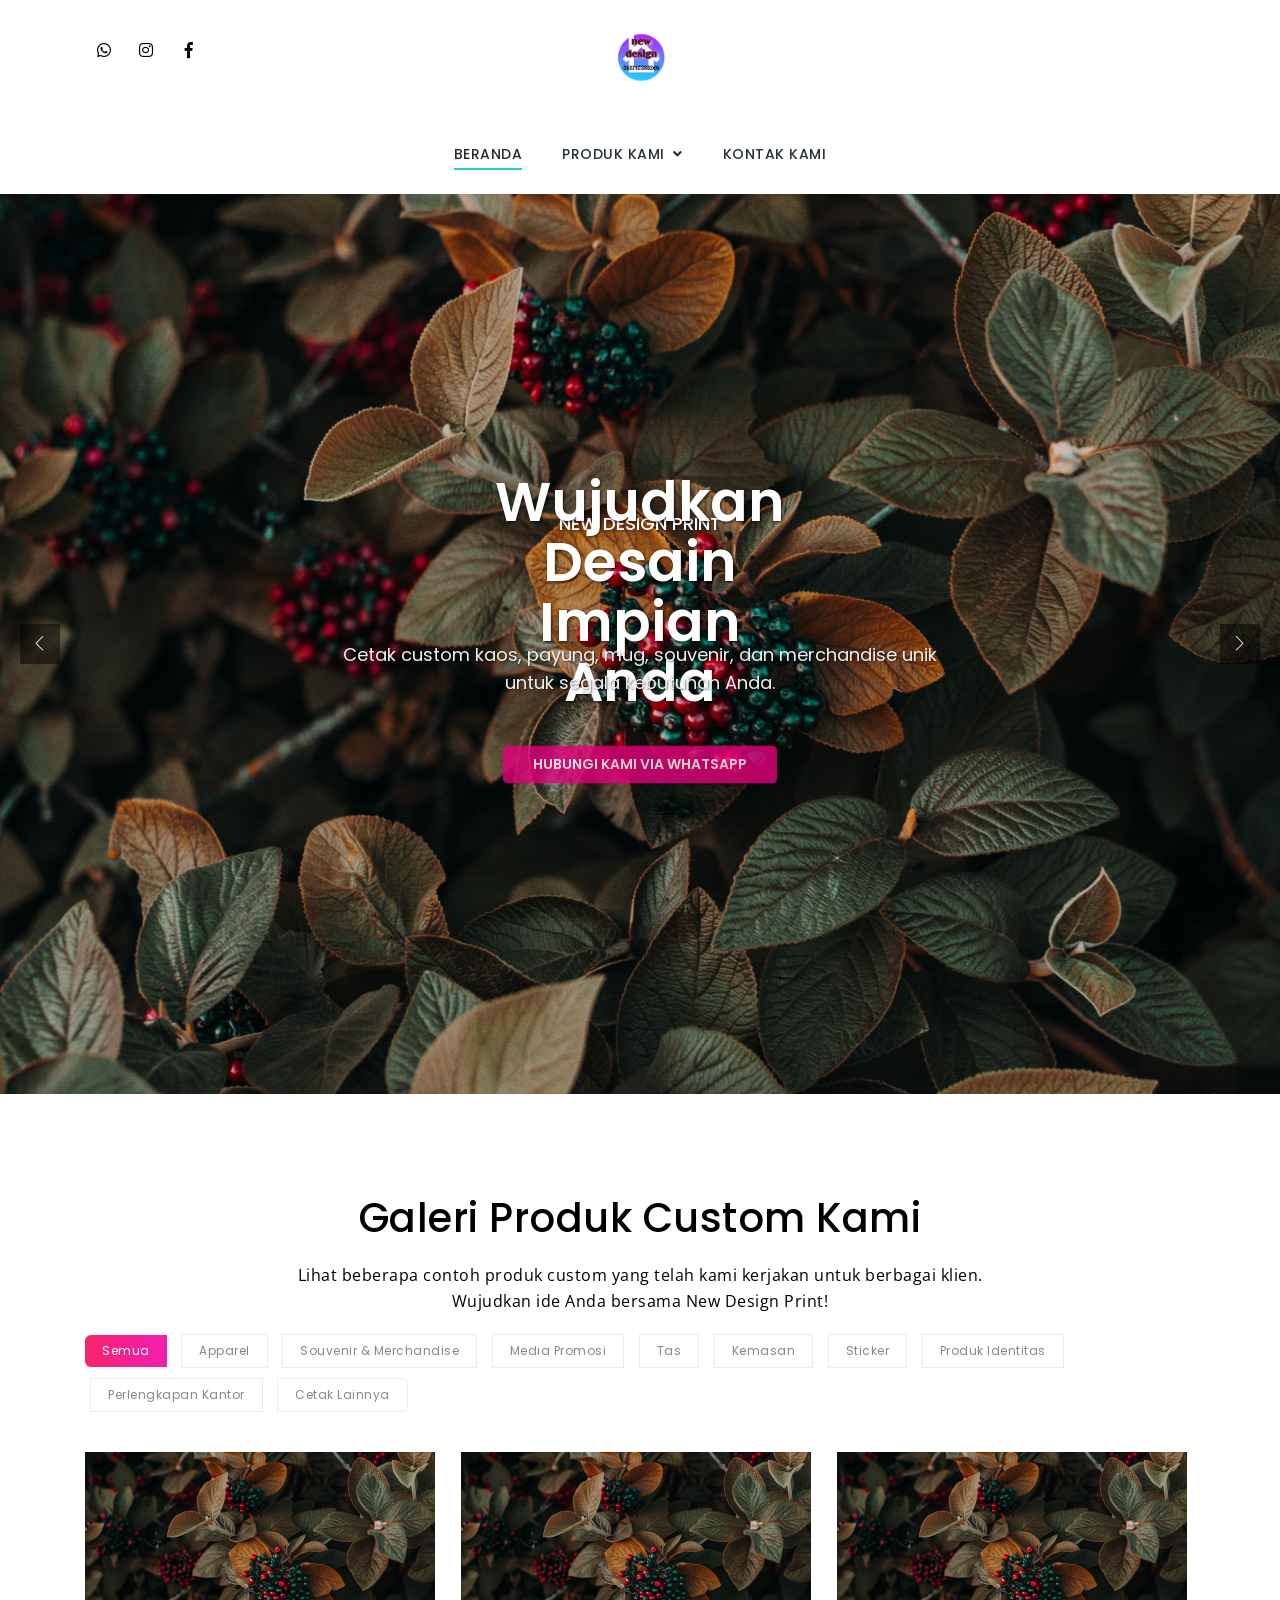
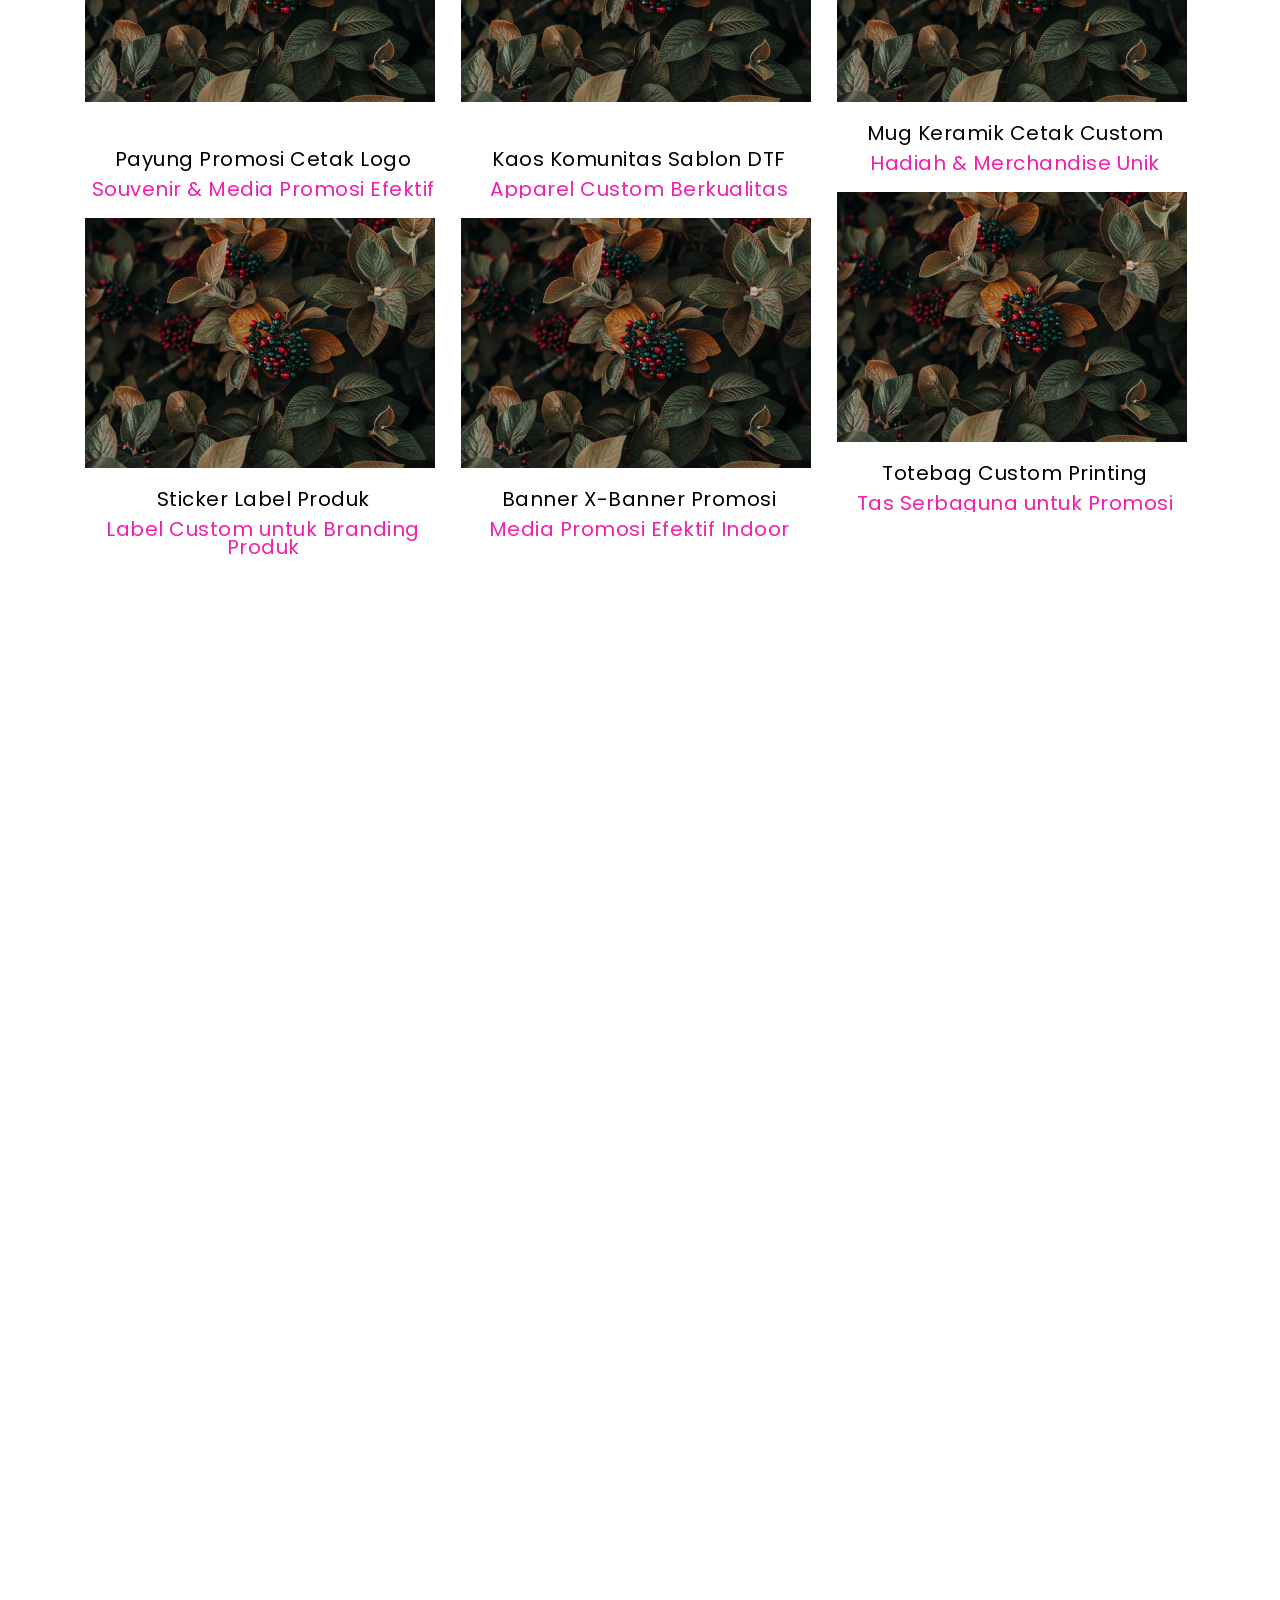
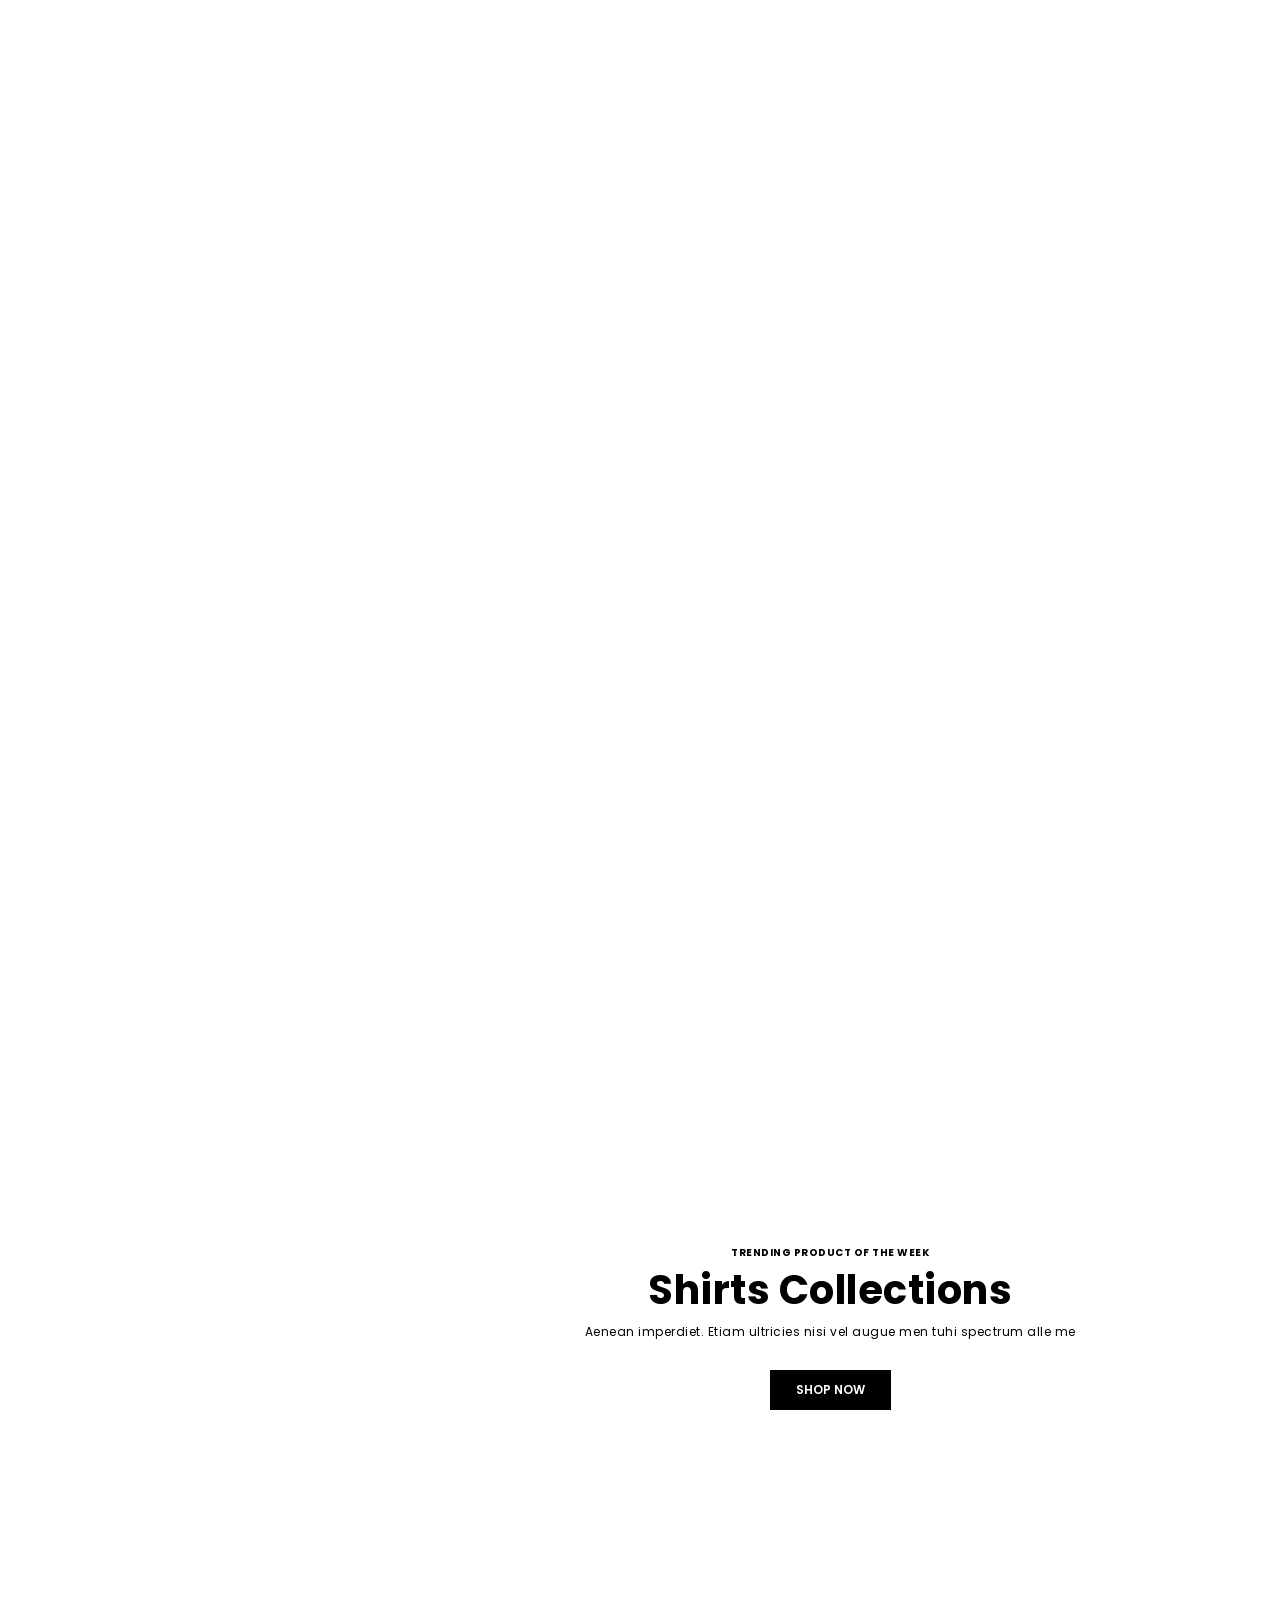
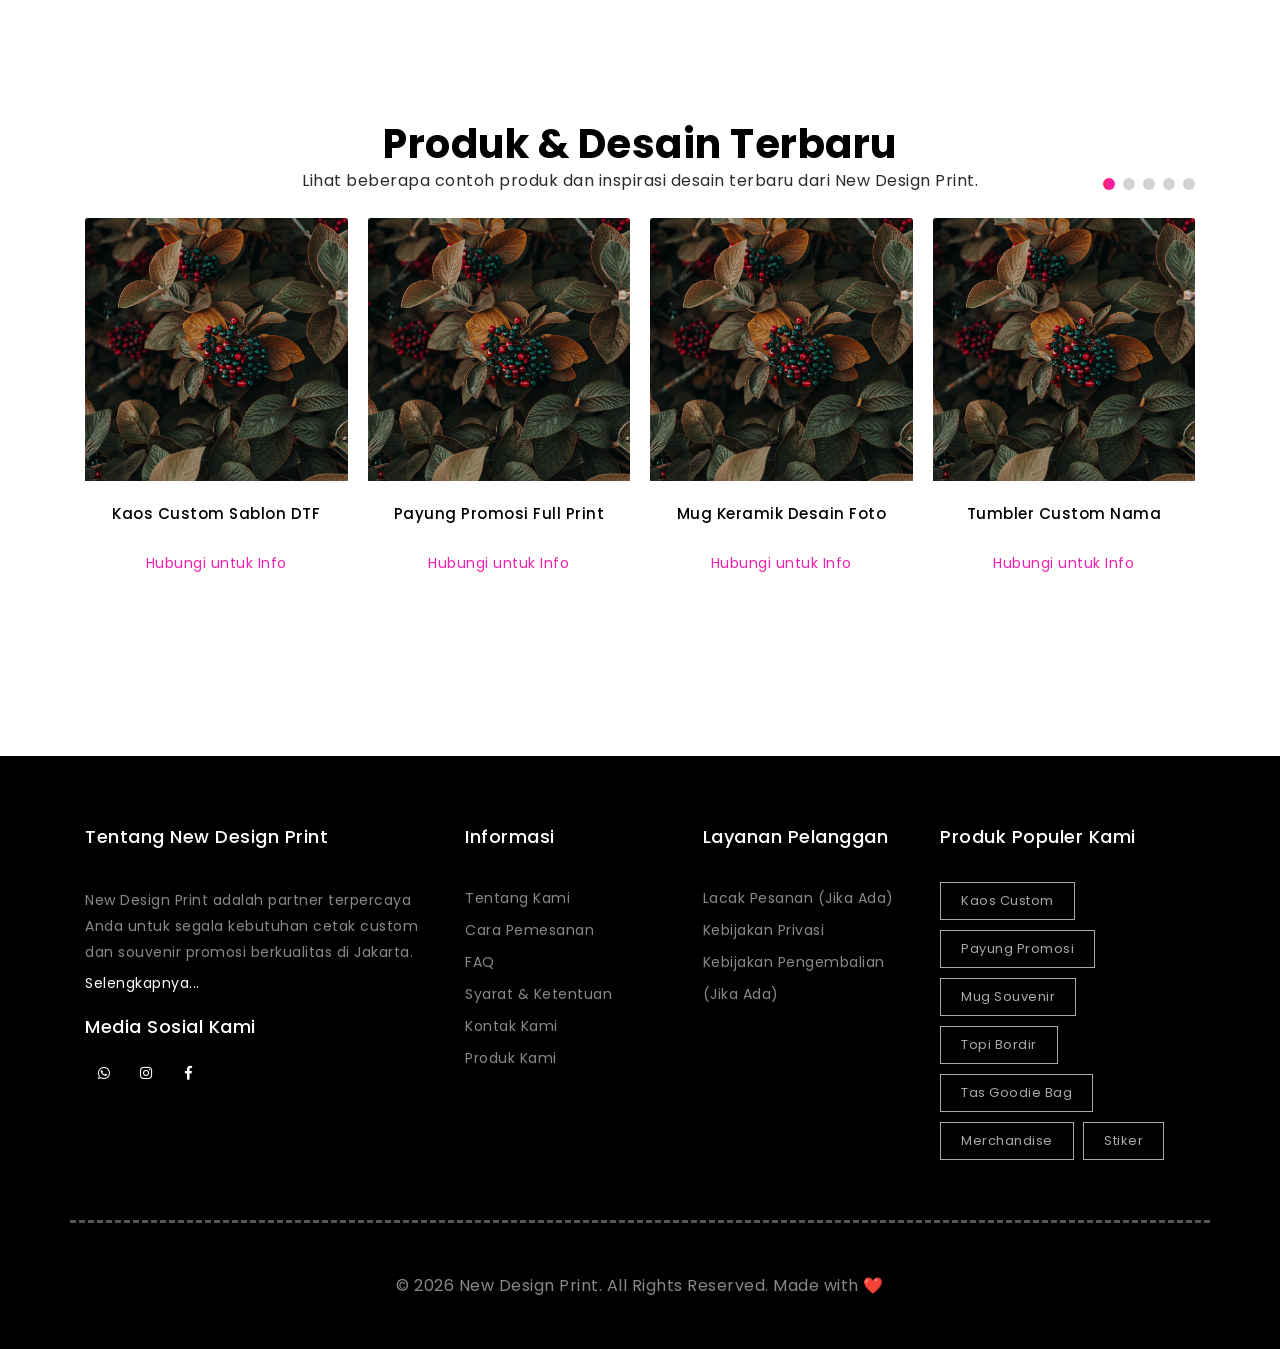
==== commit af6abda7: "n" ====
--- a/index.html
+++ b/index.html
@@ -20,9 +20,7 @@
       content="Creative, modern, clean, bootstrap responsive, html5, css3, portfolio, blog, studio, templates, multipurpose, one page, corporate, start-up, studio, branding, designer, freelancer, carousel, parallax, photography, studio, masonry, grid, faq"
     />
     <!-- Page Title -->
-    <title>
-      New Design Print | Solusi Produk Custom Berkualitas | Beranda
-    </title>
+    <title>New Design Print | Solusi Produk Custom Berkualitas | Beranda</title>
     <!-- Favicon -->
     <link rel="icon" href="shop/img/favicon.ico" />
     <!-- Bundle -->
@@ -1105,14 +1103,24 @@
                 <div data-filter=".promosi" class="cbp-filter-item">
                   Media Promosi
                 </div>
-                <div data-filter=".tas" class="cbp-filter-item">
-                  Tas & Kemasan
+                <div data-filter=".tas" class="cbp-filter-item">Tas</div>
+                <div data-filter=".packaging" class="cbp-filter-item">
+                  Kemasan
+                </div>
+                <div data-filter=".sticker" class="cbp-filter-item">
+                  Sticker
+                </div>
+                <div data-filter=".identitas" class="cbp-filter-item">
+                  Produk Identitas
+                </div>
+                <div data-filter=".office" class="cbp-filter-item">
+                  Perlengkapan Kantor
                 </div>
                 <div
-                  data-filter=".lainnya"
+                  data-filter=".printing"
                   class="cbp-filter-item cbp-l-filters-list-last"
                 >
-                  Lainnya
+                  Cetak Lainnya
                 </div>
               </div>
             </div>
@@ -1645,81 +1653,175 @@
         fetch(portfolioJsonPath)
           .then((response) => {
             if (!response.ok) {
-              throw new Error(`HTTP error! status: ${response.status}`);
+              throw new Error(
+                `HTTP error! status: ${response.status} saat mencoba mengambil ${portfolioJsonPath}`
+              );
             }
             return response.json();
           })
           .then((portfolioItems) => {
-            portfolioGrid.innerHTML = "";
-
-            if (portfolioItems.length === 0) {
+            portfolioGrid.innerHTML = ""; // Kosongkan grid sebelum mengisi
+
+            if (!portfolioItems || portfolioItems.length === 0) {
               portfolioGrid.innerHTML =
                 "<p class='col-12 text-center'>Tidak ada item portofolio saat ini.</p>";
               return;
             }
 
             portfolioItems.forEach((item) => {
-              const categoriesClasses = item.categories.join(" ");
+              const categoriesClasses =
+                item.categories && Array.isArray(item.categories)
+                  ? item.categories.join(" ")
+                  : "";
+
               let imagesHTML = "";
-
-              item.images.forEach((img) => {
-                imagesHTML += `
-            <div class="item">
-              <a
-                href="${img.src}"
-                class="cbp-caption"
-                data-fancybox="${item.fancyboxGallery || item.id}"
-                data-title="${img.title || item.title}"
-              ><img
-                src="${img.src}"
-                alt="${img.alt || item.title}"
-                style="width: 100%; height: 250px; object-fit: cover;"
-              /></a>
-            </div>
-          `;
-              });
+              if (item.images && item.images.length > 0) {
+                item.images.forEach((img) => {
+                  imagesHTML += `
+                            <div class="item">
+                                <a
+                                    href="${img.src || "#"}"
+                                    class="cbp-caption"
+                                    data-fancybox="${
+                                      item.fancyboxGallery ||
+                                      item.id ||
+                                      "portfolio-gallery"
+                                    }"
+                                    data-title="${
+                                      img.title || item.title || ""
+                                    }"
+                                >
+                                    <img
+                                        src="${
+                                          img.src || "shop/img/placeholder.jpg"
+                                        }"
+                                        alt="${
+                                          img.alt ||
+                                          item.title ||
+                                          "Gambar Portofolio"
+                                        }"
+                                        style="width: 100%; height: 250px; object-fit: cover;"
+                                    />
+                                </a>
+                            </div>
+                        `;
+                });
+              } else {
+                imagesHTML = `
+                        <div class="item">
+                            <img
+                                src="shop/img/placeholder.jpg"
+                                alt="${item.title || "Gambar tidak tersedia"}"
+                                style="width: 100%; height: 250px; object-fit: cover;"
+                            />
+                        </div>`;
+              }
 
               const portfolioItemHTML = `
-          <div class="cbp-item ${categoriesClasses} wow slideInUp">
-            <div class="cbp-caption-defaultWrap owl-theme sync-portfolio-carousel owl-carousel">
-              ${imagesHTML}
-            </div>
-            <div class="row">
-              <div class="col-12 text-center">
-                <a
-                  href="javascript:void(0);"
-                  class="cbp-l-grid-blog-title portfolio-title"
-                >${item.title}</a>
-              </div>
-              <div class="col-12 text-center">
-                <div class="cbp-l-grid-blog-desc portfolio-des">
-                  ${item.description}
-                </div>
-              </div>
-            </div>
-          </div>
-        `;
+                    <div class="cbp-item ${categoriesClasses} wow slideInUp">
+                        <div class="cbp-caption-defaultWrap owl-theme sync-portfolio-carousel owl-carousel">
+                            ${imagesHTML}
+                        </div>
+                        <div class="row mt-3">
+                            <div class="col-12 text-center">
+                                <a
+                                    href="${item.link || "javascript:void(0);"}"
+                                    class="cbp-l-grid-blog-title portfolio-title"
+                                >${item.title || "Judul Portofolio"}</a>
+                            </div>
+                            <div class="col-12 text-center">
+                                <div class="cbp-l-grid-blog-desc portfolio-des">
+                                    ${item.description || ""}
+                                </div>
+                            </div>
+                        </div>
+                    </div>
+                `;
               portfolioGrid.insertAdjacentHTML("beforeend", portfolioItemHTML);
             });
 
-            // --- TIDAK ADA CUBEPROTFOLIO DI SINI ---
-
-            // Inisialisasi Owl Carousel
-            // $(".sync-portfolio-carousel").each(function () {
-            //   const $thisCarousel = $(this);
-            //   if ($thisCarousel.hasClass("owl-loaded")) {
-            //     $thisCarousel.trigger("destroy.owl.carousel");
-            //   }
-            //   $thisCarousel.owlCarousel({
-            //     items: 1,
-            //     loop: $thisCarousel.find(".item").length > 1,
-            //     nav: false,
-            //     dots: true,
-            //   });
-            // });
-
-            // Fancybox
-            if (typeof $.fancybox !== "undefined") {
+            // --- INISIALISASI PLUGIN SETELAH SEMUA ITEM DIMUAT KE DOM ---
+
+            // 1. Inisialisasi Cube Portfolio
+            if (
+              typeof $ !== "undefined" &&
+              $.fn.cubeportfolio &&
+              portfolioItems.length > 0
+            ) {
+              // Hancurkan instance Cube Portfolio yang mungkin sudah ada
+              if ($("#js-grid-blog-posts").data("cubeportfolio")) {
+                $("#js-grid-blog-posts").cubeportfolio("destroy");
+                console.log(
+                  "Cube Portfolio: Instance lama dihancurkan sebelum inisialisasi ulang."
+                );
+              }
+
+              $("#js-grid-blog-posts").cubeportfolio({
+                filters: "#js-filters-blog-posts",
+                layoutMode: "grid",
+                defaultFilter: "*",
+                animationType: "fadeOutTop",
+                gapHorizontal: 20,
+                gapVertical: 20,
+                gridAdjustment: "responsive",
+                mediaQueries: [
+                  { width: 1200, cols: 3 },
+                  { width: 992, cols: 3 },
+                  { width: 768, cols: 2 },
+                  { width: 480, cols: 1 },
+                  { width: 320, cols: 1 },
+                ],
+                caption: "overlayBottomPush",
+                displayType: "fadeIn",
+                displayTypeSpeed: 100,
+              });
+              console.log("Cube Portfolio: Berhasil diinisialisasi.");
+            } else {
+              if (portfolioItems.length > 0) {
+                // Hanya tampilkan warning jika ada item tapi plugin tidak ada
+                if (typeof $ === "undefined" || !$.fn.cubeportfolio) {
+                  console.warn(
+                    "Cube Portfolio: jQuery atau plugin Cube Portfolio tidak ditemukan."
+                  );
+                }
+              }
+            }
+
+            // 2. Inisialisasi Owl Carousel
+            if (
+              typeof $ !== "undefined" &&
+              $.fn.owlCarousel &&
+              portfolioItems.length > 0
+            ) {
+              $(".sync-portfolio-carousel").each(function () {
+                const $thisCarousel = $(this);
+                // Opsional: Hancurkan jika diinisialisasi ulang di konteks lain
+                // if ($thisCarousel.hasClass("owl-loaded")) {
+                //     $thisCarousel.trigger("destroy.owl.carousel");
+                // }
+                $thisCarousel.owlCarousel({
+                  items: 1,
+                  loop: $thisCarousel.find(".item").length > 1,
+                  nav: false,
+                  dots: true,
+                });
+              });
+            } else {
+              if (portfolioItems.length > 0) {
+                if (typeof $ === "undefined" || !$.fn.owlCarousel) {
+                  console.warn(
+                    "Owl Carousel: jQuery atau plugin Owl Carousel tidak ditemukan."
+                  );
+                }
+              }
+            }
+
+            // 3. Inisialisasi Fancybox
+            if (
+              typeof $ !== "undefined" &&
+              $.fancybox &&
+              portfolioItems.length > 0
+            ) {
               $("[data-fancybox]").fancybox({
                 buttons: [
                   "slideShow",
@@ -1731,16 +1833,32 @@
                 ],
                 loop: true,
               });
+            } else {
+              if (portfolioItems.length > 0) {
+                if (typeof $ === "undefined" || !$.fancybox) {
+                  console.warn(
+                    "Fancybox: jQuery atau plugin Fancybox tidak ditemukan."
+                  );
+                }
+              }
             }
 
-            // WOW.js
+            // 4. Inisialisasi WOW.js
             if (typeof WOW !== "undefined") {
-              new WOW().init();
+              // Cek apakah ada elemen .wow sebelum init untuk WOW.js yang mungkin tidak memerlukan re-init global
+              if (document.querySelector("#js-grid-blog-posts .wow")) {
+                new WOW({ boxClass: "wow", live: false }).init(); // Inisialisasi WOW hanya untuk item baru jika perlu, atau init global
+              }
+            } else {
+              if (document.querySelector(".wow")) {
+                // Cek jika ada elemen .wow di seluruh dokumen
+                console.warn("WOW.js: Library WOW.js tidak ditemukan.");
+              }
             }
           })
           .catch((error) => {
             console.error(
-              "Gagal memuat atau memproses portfolio_gallery.json:",
+              "Portfolio Error: Gagal memuat atau memproses data.",
               error
             );
             if (portfolioGrid) {
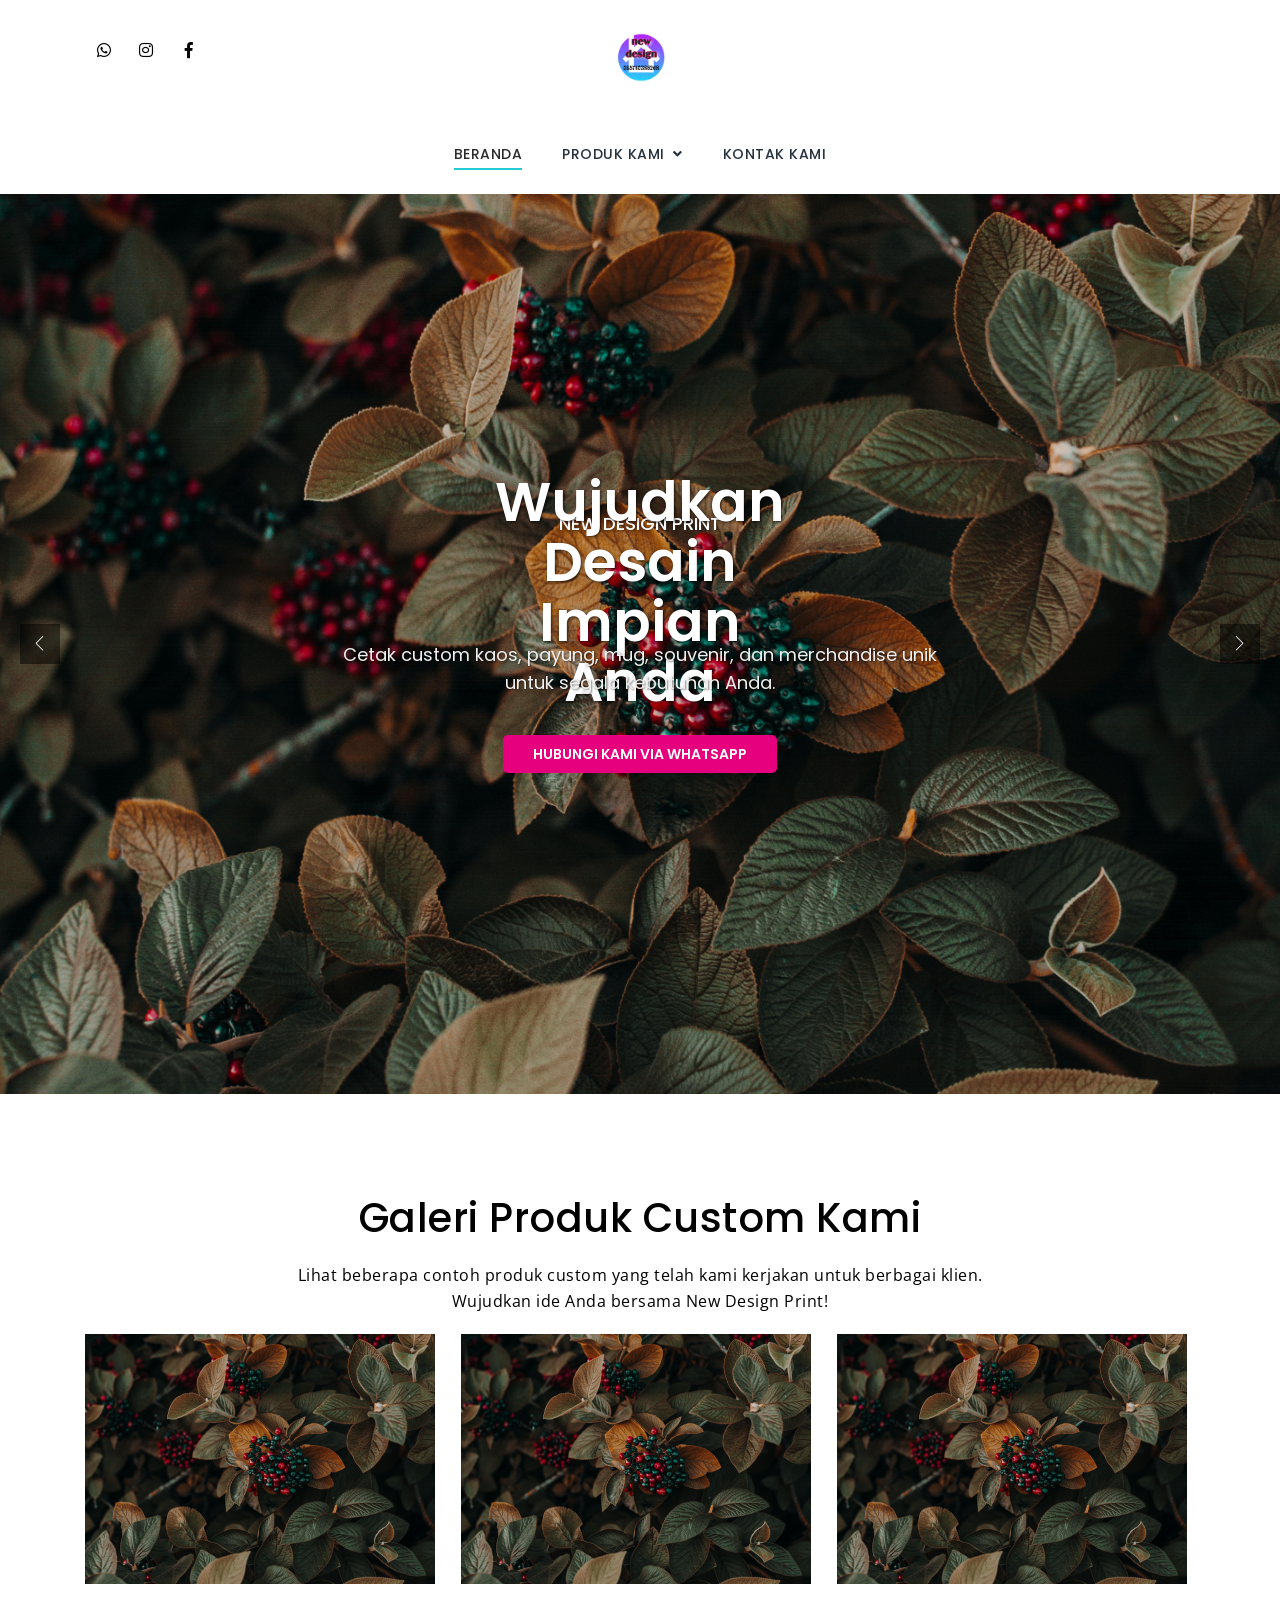
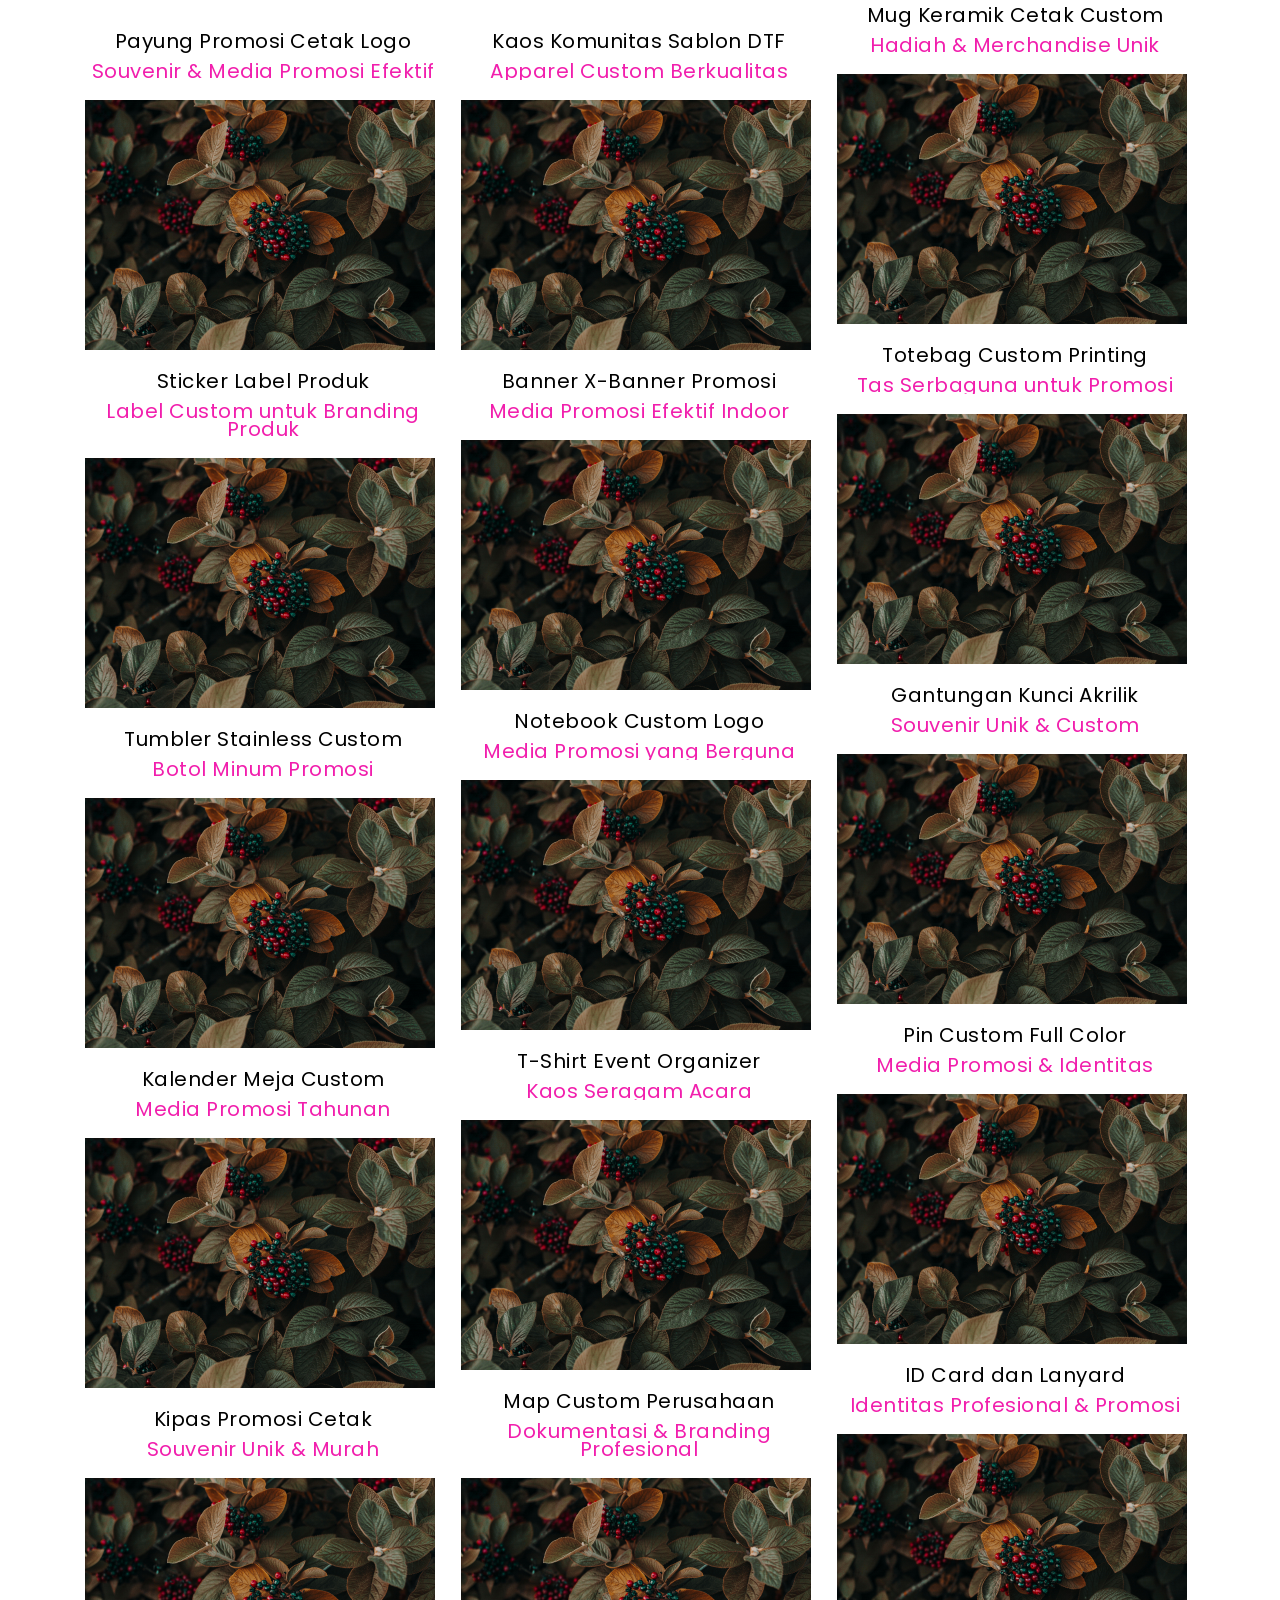
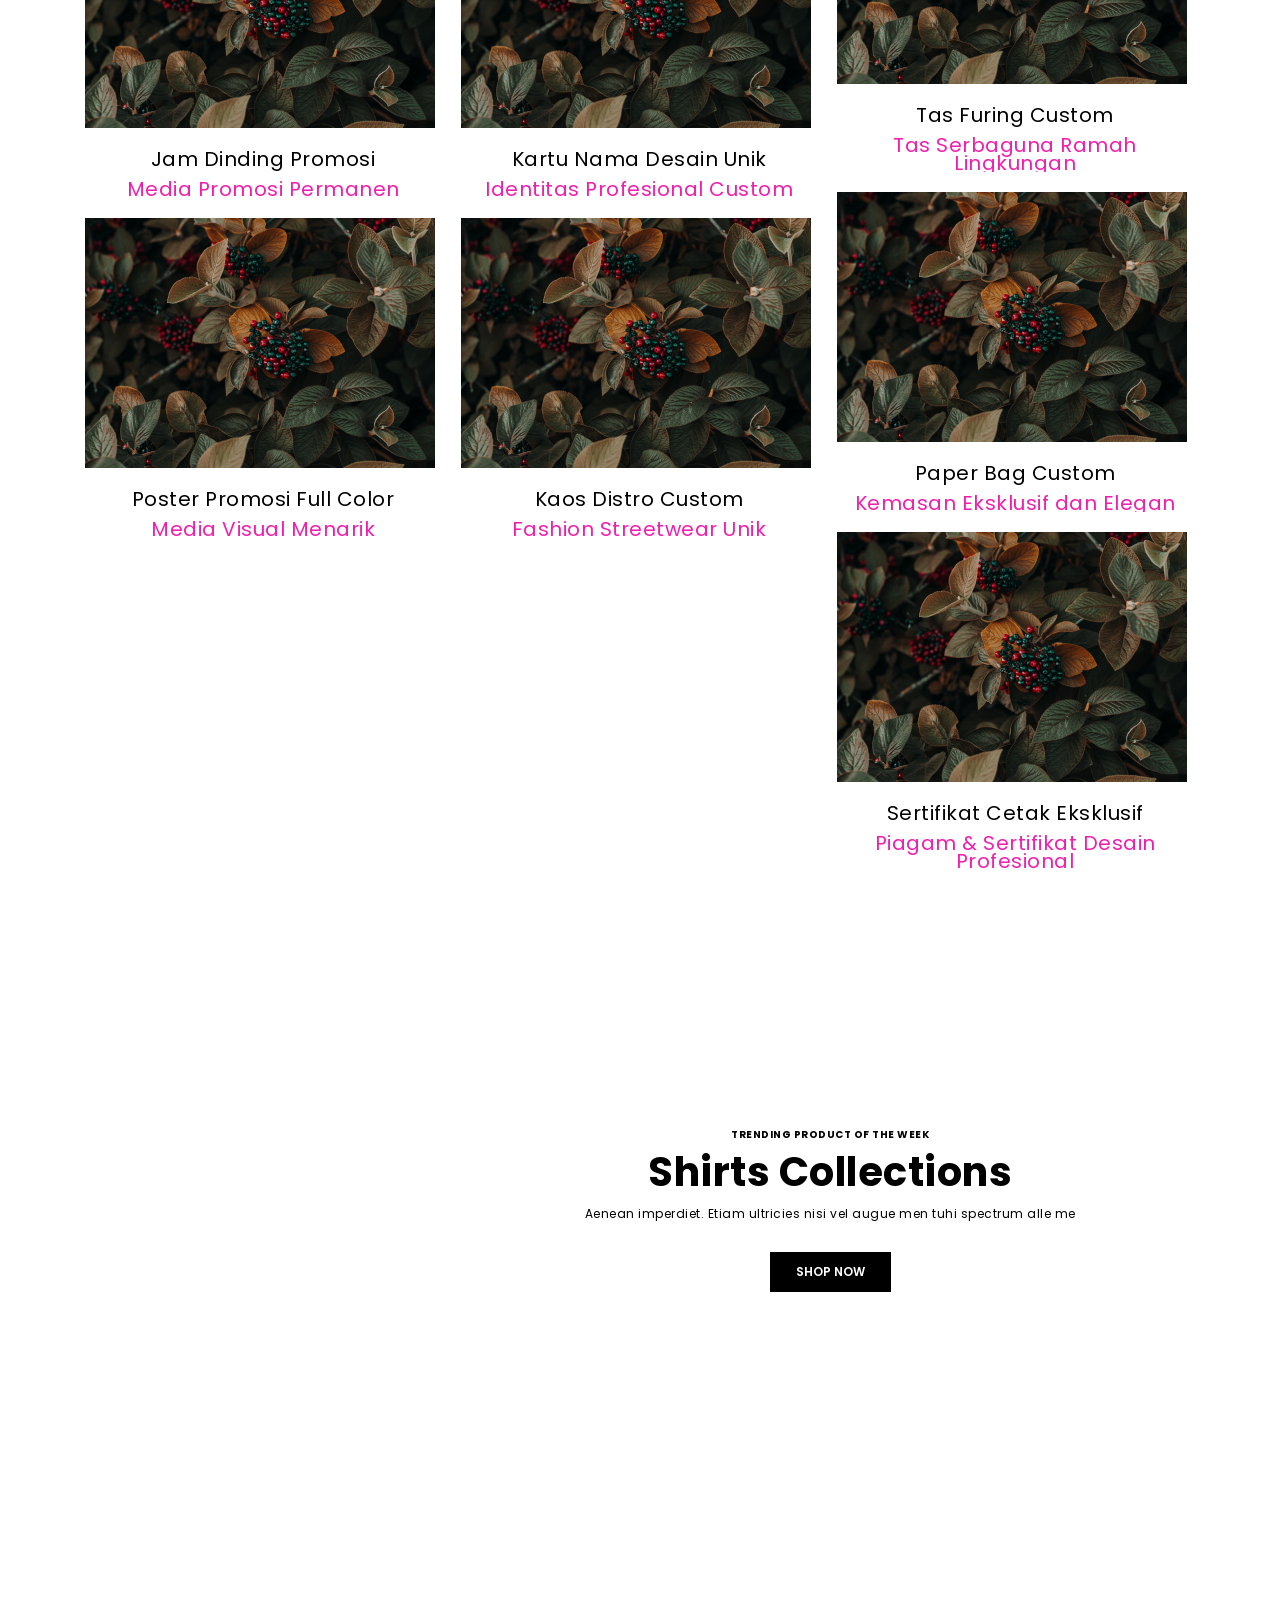
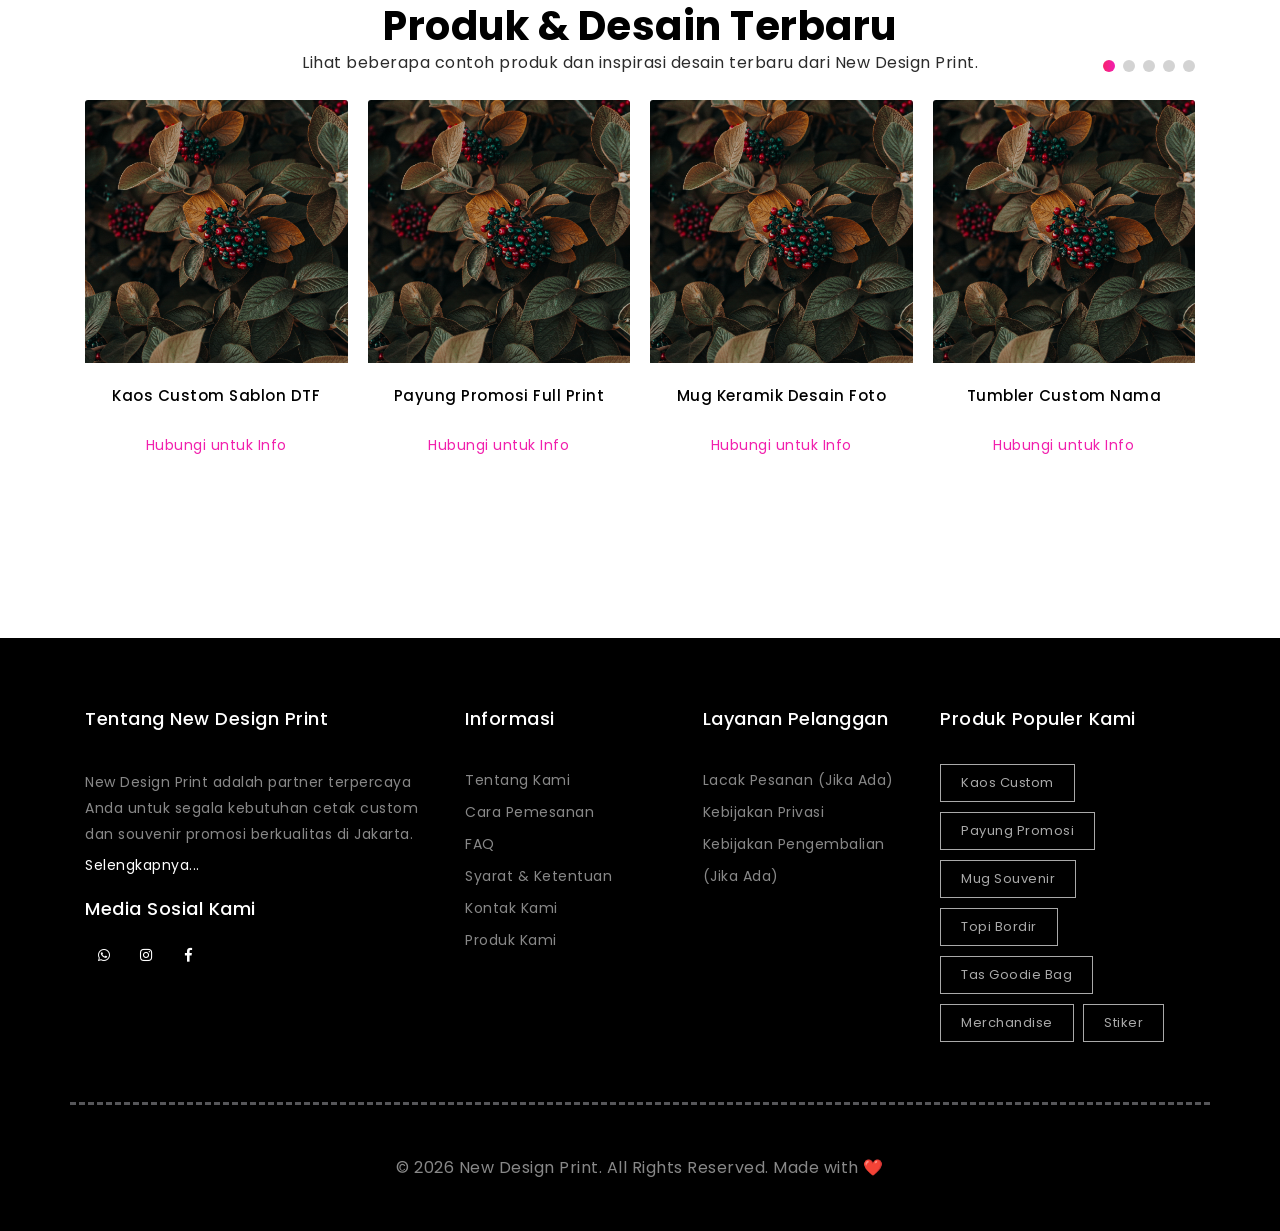
==== commit 9c21f44e: ",." ====
--- a/index.html
+++ b/index.html
@@ -1083,49 +1083,6 @@
             </div>
           </div>
           <div class="col-12">
-            <div class="clearfix d-flex justify-content-center">
-              <div
-                id="js-filters-blog-posts"
-                class="cbp-l-filters-button cbp-1-filters-alignCenter"
-              >
-                <div
-                  data-filter="*"
-                  class="cbp-filter-item-active cbp-filter-item cbp-l-filters-list-first"
-                >
-                  Semua
-                </div>
-                <div data-filter=".apparel" class="cbp-filter-item">
-                  Apparel
-                </div>
-                <div data-filter=".souvenir" class="cbp-filter-item">
-                  Souvenir & Merchandise
-                </div>
-                <div data-filter=".promosi" class="cbp-filter-item">
-                  Media Promosi
-                </div>
-                <div data-filter=".tas" class="cbp-filter-item">Tas</div>
-                <div data-filter=".packaging" class="cbp-filter-item">
-                  Kemasan
-                </div>
-                <div data-filter=".sticker" class="cbp-filter-item">
-                  Sticker
-                </div>
-                <div data-filter=".identitas" class="cbp-filter-item">
-                  Produk Identitas
-                </div>
-                <div data-filter=".office" class="cbp-filter-item">
-                  Perlengkapan Kantor
-                </div>
-                <div
-                  data-filter=".printing"
-                  class="cbp-filter-item cbp-l-filters-list-last"
-                >
-                  Cetak Lainnya
-                </div>
-              </div>
-            </div>
-          </div>
-          <div class="col-12">
             <div id="js-grid-blog-posts" class="cbp"></div>
           </div>
         </div>
